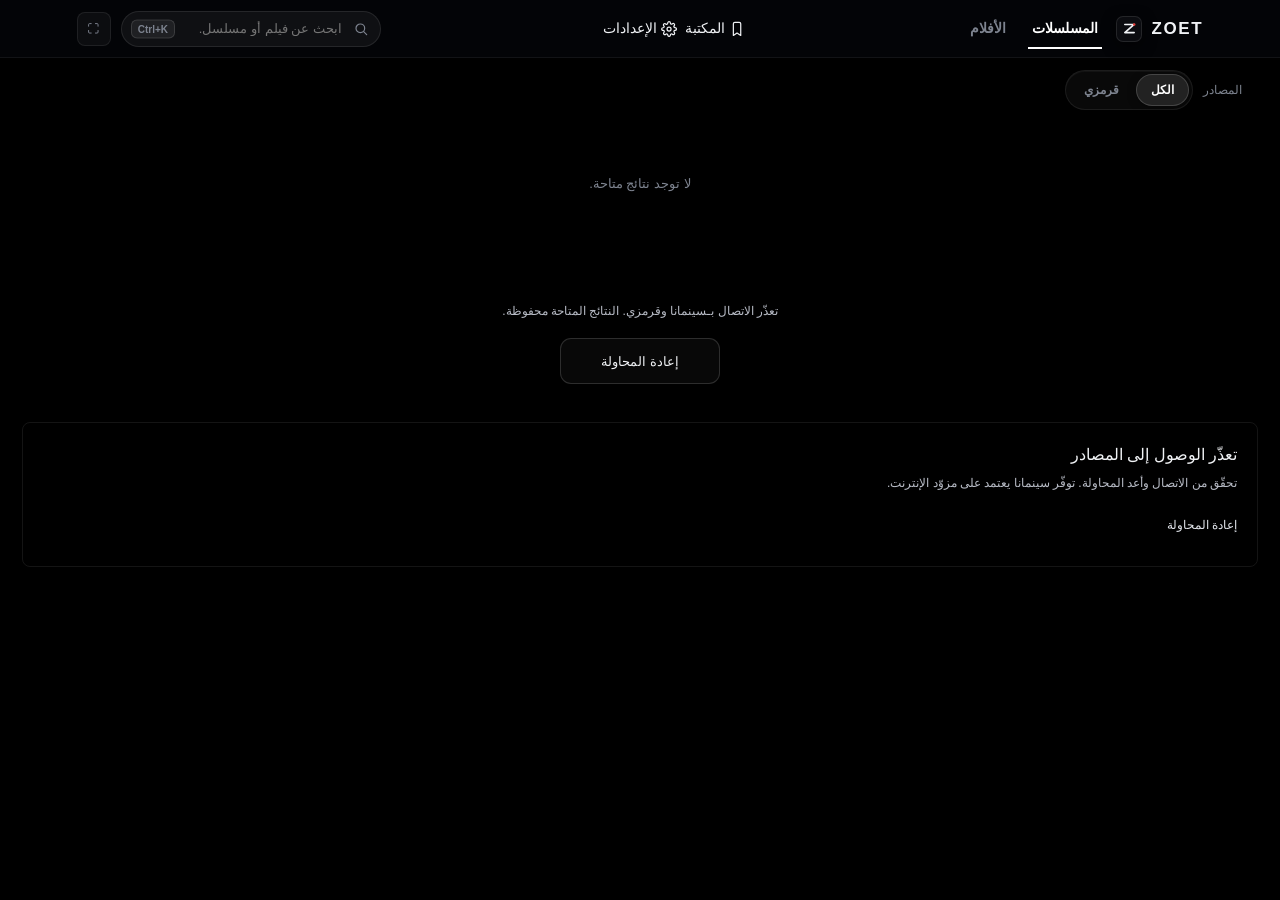
==== android/app/src/main/assets/public/index.html @ b6f6f20e "feat(release): v3.1.0 - external player, skip intro, and direct file backup" ====
<!doctype html>
<html lang="ar" dir="rtl">
<head>
  <meta charset="utf-8">
  <meta name="viewport" content="width=device-width, initial-scale=1, viewport-fit=cover">
  <meta name="theme-color" content="#000000">
  <meta name="color-scheme" content="dark">
  <meta name="referrer" content="no-referrer">
  <title>ZOET</title>
  <link rel="manifest" href="manifest.json">
  <link rel="icon" href="icons/icon-192.png">
  <link rel="apple-touch-icon" href="icons/icon-192.png">
  <link rel="preload" href="fonts/tajawal-5.woff2" as="font" type="font/woff2" crossorigin>
  <link rel="stylesheet" href="fonts/tajawal.css">
  <link rel="stylesheet" href="styles.css?v=3.0.0">
</head>
<body>
<div class="app-frame" id="appFrame">
  <header class="top-nav">
    <div class="top-nav-inner">
      <button class="nav-brand" id="brandBtn" aria-label="ZOET">
        <span class="brand-mark" aria-hidden="true"><svg viewBox="0 0 24 24" fill="none"><path d="M4.5 5.5H19.5L4.5 18.5H19.5" stroke="currentColor" stroke-width="2.6" stroke-linecap="round" stroke-linejoin="round"/><circle cx="19.5" cy="5.5" r="2" fill="#E53935"/></svg></span>
        <span class="brand-text">ZOET</span>
      </button>
      <nav class="catalogue-tabs" id="catalogueTabs" aria-label="الأقسام">
        <button id="tabSeries" class="active" aria-selected="true">المسلسلات</button>
        <button id="tabMovies" aria-selected="false">الأفلام</button>
      </nav>
      <nav class="tv-rail-nav" id="tvNavActions" aria-label="أدوات التلفزيون">
        <button class="tv-nav-btn" id="tvLibraryBtn" aria-pressed="false">
          <svg class="z-ico" viewBox="0 0 24 24" fill="none" stroke="currentColor" stroke-width="1.8" stroke-linecap="round" stroke-linejoin="round" aria-hidden="true"><path d="M6.5 4.25A2.25 2.25 0 0 1 8.75 2h6.5a2.25 2.25 0 0 1 2.25 2.25v17.25l-5.5-3.6-5.5 3.6V4.25Z"/></svg>
          <span>المكتبة</span>
        </button>
        <button class="tv-nav-btn" id="tvSearchBtn" aria-label="بحث">
          <svg class="z-ico" viewBox="0 0 24 24" fill="none" stroke="currentColor" stroke-width="1.85" stroke-linecap="round" stroke-linejoin="round" aria-hidden="true"><circle cx="11" cy="11" r="6.5"/><path d="m16 16 4.5 4.5"/></svg>
          <span>بحث</span>
        </button>
        <button class="tv-nav-btn" id="tvSettingsBtn" aria-pressed="false">
          <svg class="z-ico" viewBox="0 0 24 24" fill="none" stroke="currentColor" stroke-width="1.8" stroke-linecap="round" stroke-linejoin="round" aria-hidden="true"><circle cx="12" cy="12" r="3"/><path d="M19.4 15a1.65 1.65 0 0 0 .33 1.82l.06.06a2 2 0 1 1-2.83 2.83l-.06-.06a1.65 1.65 0 0 0-1.82-.33 1.65 1.65 0 0 0-1 1.51V21a2 2 0 1 1-4 0v-.09a1.65 1.65 0 0 0-1-1.51 1.65 1.65 0 0 0-1.82.33l-.06.06a2 2 0 1 1-2.83-2.83l.06-.06a1.65 1.65 0 0 0 .33-1.82 1.65 1.65 0 0 0-1.51-1H3a2 2 0 1 1 0-4h.09a1.65 1.65 0 0 0 1.51-1 1.65 1.65 0 0 0-.33-1.82l-.06-.06a2 2 0 1 1 2.83-2.83l.06.06a1.65 1.65 0 0 0 1.82.33H9a1.65 1.65 0 0 0 1-1.51V3a2 2 0 1 1 4 0v.09a1.65 1.65 0 0 0 1 1.51 1.65 1.65 0 0 0 1.82-.33l.06-.06a2 2 0 1 1 2.83 2.83l-.06.06a1.65 1.65 0 0 0-.33 1.82V9c.26.6.85 1 1.51 1H21a2 2 0 1 1 0 4h-.09a1.65 1.65 0 0 0-1.51 1Z"/></svg>
          <span>الإعدادات</span>
        </button>
        <button class="tv-nav-btn" id="tvFullscreenBtn" aria-label="ملء الشاشة" title="ملء الشاشة (F11)">
          <svg class="z-ico" viewBox="0 0 24 24" fill="none" stroke="currentColor" stroke-width="1.8" stroke-linecap="round" stroke-linejoin="round" aria-hidden="true"><path d="M8 3H5a2 2 0 0 0-2 2v3m18 0V5a2 2 0 0 0-2-2h-3m0 18h3a2 2 0 0 0 2-2v-3M3 16v3a2 2 0 0 0 2 2h3"/></svg>
          <span>ملء الشاشة</span>
        </button>
      </nav>
      <div class="top-nav-end">
        <div class="desktop-search-container">
          <svg class="search-icon z-ico" viewBox="0 0 24 24" fill="none" stroke="currentColor" stroke-width="1.8" stroke-linecap="round" stroke-linejoin="round" aria-hidden="true"><circle cx="11" cy="11" r="6.5"/><path d="m16 16 4.5 4.5"/></svg>
          <input type="search" id="desktopSearchInput" placeholder="ابحث عن فيلم أو مسلسل..." autocomplete="off" spellcheck="false" aria-label="بحث فوري">
          <kbd class="desktop-search-shortcut" dir="ltr">Ctrl+K</kbd>
        </div>
        <button class="win-btn fullscreen-toggle-btn" id="fullscreenToggleBtn" title="ملء الشاشة (F11)" aria-label="ملء الشاشة">
          <svg class="z-ico" viewBox="0 0 24 24" fill="none" stroke="currentColor" stroke-width="1.8" stroke-linecap="round" stroke-linejoin="round" aria-hidden="true"><path d="M8 3H5a2 2 0 0 0-2 2v3m18 0V5a2 2 0 0 0-2-2h-3m0 18h3a2 2 0 0 0 2-2v-3M3 16v3a2 2 0 0 0 2 2h3"/></svg>
        </button>
        <div class="desktop-window-controls hidden" id="desktopWindowControls" aria-label="التحكم بالنافذة">
          <button class="win-btn" id="winMinimizeBtn" title="تصغير" aria-label="تصغير">
            <svg class="z-ico" viewBox="0 0 24 24" fill="none" stroke="currentColor" stroke-width="1.9" stroke-linecap="round"><path d="M6 12h12"/></svg>
          </button>
          <button class="win-btn" id="winMaximizeBtn" title="تكبير / استعادة" aria-label="تكبير">
            <svg class="z-ico" viewBox="0 0 24 24" fill="none" stroke="currentColor" stroke-width="1.8" stroke-linejoin="round"><rect x="6" y="6" width="12" height="12" rx="1.8"/></svg>
          </button>
          <button class="win-btn win-close" id="winCloseBtn" title="إغلاق" aria-label="إغلاق">
            <svg class="z-ico" viewBox="0 0 24 24" fill="none" stroke="currentColor" stroke-width="1.9" stroke-linecap="round"><path d="M6.5 6.5 17.5 17.5M17.5 6.5 6.5 17.5"/></svg>
          </button>
        </div>
      </div>
    </div>
  </header>

  <main class="content-canvas" id="contentCanvas">
    <section class="source-switcher" id="sourceSwitcher" aria-label="المصادر">
      <span class="source-label">المصادر</span>
      <div class="source-options">
        <button class="source-option active" data-source="all" aria-pressed="true">الكل</button>
        <button class="source-option" data-source="krmzi" aria-pressed="false">قرمزي</button>
        <button class="source-option" data-source="cinemana" aria-pressed="false">سينمانا</button>
      </div>
    </section>

    <p id="bootStatus" class="boot-status" role="status">جاري تشغيل ZOET…</p>

    <section class="feed-section" id="seriesSection">
      <div class="section-headline">
        <h1 id="catalogueTitle">المسلسلات</h1>
        <span id="seriesCountSub" class="headline-muted"></span>
      </div>
      <div id="continueStrip" class="continue-strip hidden"></div>
      <div class="media-grid" id="seriesGrid"></div>
      <div class="catalogue-pagination">
        <p id="cataloguePageStatus" role="status"></p>
        <button class="load-more-btn hidden" id="loadMoreSeriesBtn">عرض المزيد</button>
      </div>
    </section>

    <section class="offline-card hidden" id="offlineState">
      <h3 id="offlineTitle">تعذّر الوصول إلى المصادر</h3>
      <p id="offlineDesc">تحقّق من الاتصال وأعد المحاولة. توفّر سينمانا يعتمد على مزوّد الإنترنت.</p>
      <div class="offline-actions">
        <button class="btn-retry" id="retryBtn">إعادة المحاولة</button>
        <button class="btn-retry secondary hidden" id="switchToSeriesBtn">عرض مسلسلات قرمزي</button>
      </div>
    </section>

    <!-- Pure Library View (Watch History + Favorites only) -->
    <section class="feed-section library-wrap hidden" id="libraryView">
      <div class="library-header-row">
        <h2>مكتبتي</h2>
        <div class="library-header-actions">
          <button class="headline-link" id="clearHistoryBtn">مسح السجل</button>
        </div>
      </div>
      <div class="segmented-control">
        <button class="segment-btn" data-library="hist">سجل المشاهدة</button>
        <button class="segment-btn" data-library="favs">المفضلة</button>
      </div>
      <div class="media-grid" id="libraryGrid"></div>
    </section>

    <!-- Standalone Settings View -->
    <section class="feed-section settings-wrap hidden" id="settingsView" aria-label="الإعدادات">
      <div class="settings-shell">
        <div class="settings-header">
          <h2>الإعدادات</h2>
          <p>تخصيص العرض والمصادر وإدارة البيانات المحلية.</p>
        </div>

        <div class="settings-section-label">العرض والواجهة</div>
        <div class="settings-group">
          <div class="settings-row">
            <div class="settings-row-info">
              <span class="settings-row-ico" aria-hidden="true">
                <svg class="z-ico" viewBox="0 0 24 24" fill="none" stroke="currentColor" stroke-width="1.75" stroke-linecap="round" stroke-linejoin="round"><rect x="3" y="4.5" width="18" height="12.5" rx="2.2"/><path d="M8.5 20h7M12 17v3"/></svg>
              </span>
              <div>
                <h3>وضع العرض</h3>
                <p>اختيار تخطيط الهاتف أو الكمبيوتر أو التلفزيون عند استخدام الريموت.</p>
              </div>
            </div>
            <select id="displayModeSelect" class="settings-select" aria-label="طريقة العرض">
              <option value="auto">تلقائي</option>
              <option value="desktop">كمبيوتر</option>
              <option value="tv">تلفزيون</option>
            </select>
            <div class="source-options tv-display-pills" id="tvDisplayPills" role="group" aria-label="طريقة العرض">
              <button class="source-option" data-pref-display="auto" aria-pressed="false">تلقائي</button>
              <button class="source-option" data-pref-display="desktop" aria-pressed="false">كمبيوتر</button>
              <button class="source-option" data-pref-display="tv" aria-pressed="false">تلفزيون</button>
            </div>
          </div>
        </div>

        <div class="settings-section-label">المصادر وبوابة الاتصال</div>
        <div class="settings-group">
          <div class="settings-row">
            <div class="settings-row-info">
              <span class="settings-row-ico" aria-hidden="true">
                <svg class="z-ico" viewBox="0 0 24 24" fill="none" stroke="currentColor" stroke-width="1.75" stroke-linecap="round" stroke-linejoin="round"><rect x="3.5" y="4" width="17" height="6.5" rx="2"/><rect x="3.5" y="13.5" width="17" height="6.5" rx="2"/><circle cx="7.5" cy="7.25" r="0.9" fill="currentColor" stroke="none"/><circle cx="7.5" cy="16.75" r="0.9" fill="currentColor" stroke="none"/></svg>
              </span>
              <div>
                <h3>المصدر الافتراضي</h3>
                <p>تحديد مزود المحتوى في القائمة والبحث.</p>
              </div>
            </div>
            <div class="source-options settings-source-pills">
              <button class="source-option" data-pref-source="all" aria-pressed="false">الكل</button>
              <button class="source-option" data-pref-source="krmzi" aria-pressed="false">قرمزي</button>
              <button class="source-option" data-pref-source="cinemana" aria-pressed="false">سينمانا</button>
            </div>
          </div>

          <div class="settings-row settings-server-row hidden" id="webServerSettingsRow">
            <div class="settings-server-head">
              <div class="settings-row-info">
                <span class="settings-row-ico" aria-hidden="true">
                  <svg class="z-ico" viewBox="0 0 24 24" fill="none" stroke="currentColor" stroke-width="1.75" stroke-linecap="round" stroke-linejoin="round"><circle cx="12" cy="12" r="9"/><path d="M3.6 9h16.8M3.6 15h16.8M12 3a13.5 13.5 0 0 1 0 18M12 3a13.5 13.5 0 0 0 0 18"/></svg>
                </span>
                <div>
                  <h3>خادم الاتصال للويب</h3>
                  <p>اختياري: اربط Cloudflare Worker أو خادماً محلياً لتشغيل قرمزي في المتصفح.</p>
                </div>
              </div>
            </div>
            <div class="settings-server-controls">
              <input type="url" id="serverUrlInput" class="settings-input" dir="ltr" placeholder="https://zoet-gateway.yourname.workers.dev" aria-label="رابط خادم الاتصال">
              <div class="settings-server-actions">
                <button class="settings-btn primary" id="saveServerBtn">حفظ وتطبيق</button>
                <button class="settings-btn" id="testServerBtn">فحص الاتصال</button>
              </div>
              <p id="serverStatusMsg" class="settings-server-status" role="status"></p>
            </div>
          </div>
        </div>

        <div class="settings-section-label">البيانات والنسخ الاحتياطي</div>
        <div class="settings-group">
          <button class="settings-row settings-row-btn" id="backupDataBtn">
            <div class="settings-row-info">
              <span class="settings-row-ico" aria-hidden="true">
                <svg class="z-ico" viewBox="0 0 24 24" fill="none" stroke="currentColor" stroke-width="1.75" stroke-linecap="round" stroke-linejoin="round"><path d="M16.5 4.5 20 8l-3.5 3.5M4 8h16"/><path d="M7.5 19.5 4 16l3.5-3.5M20 16H4"/></svg>
              </span>
              <div>
                <h3>تصدير واستيراد البيانات</h3>
                <p>نسخ السجل والمفضلة أو استعادتها على جهاز آخر بدون حساب.</p>
              </div>
            </div>
            <svg class="settings-chevron z-ico" viewBox="0 0 24 24" fill="none" stroke="currentColor" stroke-width="1.8" stroke-linecap="round" stroke-linejoin="round" aria-hidden="true"><path d="m15 18-6-6 6-6"/></svg>
          </button>

          <button class="settings-row settings-row-btn" id="settingsClearHistoryBtn">
            <div class="settings-row-info">
              <span class="settings-row-ico" aria-hidden="true">
                <svg class="z-ico" viewBox="0 0 24 24" fill="none" stroke="currentColor" stroke-width="1.75" stroke-linecap="round" stroke-linejoin="round"><path d="M4.5 7h15M9.5 7V4.8c0-.44.36-.8.8-.8h3.4c.44 0 .8.36.8.8V7"/><path d="M6.8 7l.9 11.4A1.8 1.8 0 0 0 9.5 20h5a1.8 1.8 0 0 0 1.8-1.6L17.2 7"/></svg>
              </span>
              <div>
                <h3>مسح سجل المشاهدة</h3>
                <p>إزالة قائمة الحلقات والأفلام المشاهدة من هذا الجهاز.</p>
              </div>
            </div>
            <span class="settings-danger-tag">مسح</span>
          </button>
        </div>

        <div class="settings-section-label">التحكم والتحديثات</div>
        <div class="settings-group">
          <button class="settings-row settings-row-btn" id="controlsHelpBtn">
            <div class="settings-row-info">
              <span class="settings-row-ico" aria-hidden="true">
                <svg class="z-ico" viewBox="0 0 24 24" fill="none" stroke="currentColor" stroke-width="1.75" stroke-linecap="round" stroke-linejoin="round"><rect x="3" y="5.5" width="18" height="13" rx="2.5"/><path d="M7 10h.01M10.5 10h.01M14 10h.01M17 10h.01M7 14h10"/></svg>
              </span>
              <div>
                <h3>اختصارات التحكم</h3>
                <p>لوحة المفاتيح ويد التحكم والإيماءات وريموت التلفزيون.</p>
              </div>
            </div>
            <kbd class="settings-kbd">?</kbd>
          </button>

          <div class="settings-row">
            <div class="settings-row-info">
              <span class="settings-row-ico" aria-hidden="true">
                <svg class="z-ico" viewBox="0 0 24 24" fill="none" stroke="currentColor" stroke-width="1.75" stroke-linecap="round" stroke-linejoin="round"><circle cx="12" cy="12" r="9"/><path d="M12 10.5v5M12 7.5h.01"/></svg>
              </span>
              <div>
                <h3>إصدار ZOET</h3>
                <p id="installedVersionText">v3.0.0</p>
              </div>
            </div>
            <button class="check-update-btn" id="manualCheckUpdateBtn">
              <svg class="z-ico" viewBox="0 0 24 24" fill="none" stroke="currentColor" stroke-width="1.8" stroke-linecap="round" stroke-linejoin="round" aria-hidden="true"><path d="M20 11a8 8 0 0 0-14.6-4.5M4 4v3.5h3.5M4 13a8 8 0 0 0 14.6 4.5M20 20v-3.5h-3.5"/></svg>
              <span id="checkUpdateBtnText">بحث عن تحديث</span>
            </button>
          </div>
        </div>
      </div>
    </section>
  </main>

  <!-- Floating Dark Smoked-Glass Navigation Dock -->
  <div class="glass-dock-wrap" id="floatingDockWrap">
    <nav class="glass-dock" id="floatingDock" aria-label="التنقل الرئيسي">
      <button class="dock-pill active" id="navCatalogBtn" aria-pressed="true" aria-current="page">
        <span class="dock-ico" aria-hidden="true">
          <svg class="ico-outline" viewBox="0 0 24 24" fill="none" stroke="currentColor" stroke-width="1.8" stroke-linecap="round" stroke-linejoin="round"><rect x="3.5" y="3.5" width="7" height="7" rx="2"/><rect x="13.5" y="3.5" width="7" height="7" rx="2"/><rect x="3.5" y="13.5" width="7" height="7" rx="2"/><rect x="13.5" y="13.5" width="7" height="7" rx="2"/></svg>
          <svg class="ico-solid" viewBox="0 0 24 24" fill="currentColor"><rect x="3.5" y="3.5" width="7.2" height="7.2" rx="2.2"/><rect x="13.3" y="3.5" width="7.2" height="7.2" rx="2.2"/><rect x="3.5" y="13.3" width="7.2" height="7.2" rx="2.2"/><rect x="13.3" y="13.3" width="7.2" height="7.2" rx="2.2" fill-opacity="0.45"/></svg>
        </span>
        <span class="dock-label">القائمة</span>
      </button>
      <button class="dock-pill" id="openLibraryBtn" aria-pressed="false">
        <span class="dock-ico" aria-hidden="true">
          <svg class="ico-outline" viewBox="0 0 24 24" fill="none" stroke="currentColor" stroke-width="1.8" stroke-linecap="round" stroke-linejoin="round"><path d="M6.5 4.25A2.25 2.25 0 0 1 8.75 2h6.5a2.25 2.25 0 0 1 2.25 2.25v17.25l-5.5-3.6-5.5 3.6V4.25Z"/></svg>
          <svg class="ico-solid" viewBox="0 0 24 24" fill="currentColor"><path d="M6.5 4.25A2.25 2.25 0 0 1 8.75 2h6.5a2.25 2.25 0 0 1 2.25 2.25v17.25l-5.5-3.6-5.5 3.6V4.25Z"/></svg>
        </span>
        <span class="dock-label">المكتبة</span>
      </button>
      <button class="dock-pill" id="openSettingsBtn" aria-pressed="false">
        <span class="dock-ico" aria-hidden="true">
          <svg class="ico-outline" viewBox="0 0 24 24" fill="none" stroke="currentColor" stroke-width="1.8" stroke-linecap="round" stroke-linejoin="round"><circle cx="12" cy="12" r="3"/><path d="M19.4 15a1.65 1.65 0 0 0 .33 1.82l.06.06a2 2 0 1 1-2.83 2.83l-.06-.06a1.65 1.65 0 0 0-1.82-.33 1.65 1.65 0 0 0-1 1.51V21a2 2 0 1 1-4 0v-.09a1.65 1.65 0 0 0-1-1.51 1.65 1.65 0 0 0-1.82.33l-.06.06a2 2 0 1 1-2.83-2.83l.06-.06a1.65 1.65 0 0 0 .33-1.82 1.65 1.65 0 0 0-1.51-1H3a2 2 0 1 1 0-4h.09a1.65 1.65 0 0 0 1.51-1 1.65 1.65 0 0 0-.33-1.82l-.06-.06a2 2 0 1 1 2.83-2.83l.06.06a1.65 1.65 0 0 0 1.82.33H9a1.65 1.65 0 0 0 1-1.51V3a2 2 0 1 1 4 0v.09a1.65 1.65 0 0 0 1 1.51 1.65 1.65 0 0 0 1.82-.33l.06-.06a2 2 0 1 1 2.83 2.83l-.06.06a1.65 1.65 0 0 0-.33 1.82V9c.26.6.85 1 1.51 1H21a2 2 0 1 1 0 4h-.09a1.65 1.65 0 0 0-1.51 1Z"/></svg>
          <svg class="ico-solid" viewBox="0 0 24 24" fill="currentColor"><path fill-rule="evenodd" clip-rule="evenodd" d="M10 3a2 2 0 1 1 4 0v.09a1.65 1.65 0 0 0 1 1.51 1.65 1.65 0 0 0 1.82-.33l.06-.06a2 2 0 1 1 2.83 2.83l-.06.06a1.65 1.65 0 0 0-.33 1.82V9c.26.6.85 1 1.51 1H21a2 2 0 1 1 0 4h-.09a1.65 1.65 0 0 0-1.51 1 1.65 1.65 0 0 0 .33 1.82l.06.06a2 2 0 1 1-2.83 2.83l-.06-.06a1.65 1.65 0 0 0-1.82-.33 1.65 1.65 0 0 0-1 1.51V21a2 2 0 1 1-4 0v-.09a1.65 1.65 0 0 0-1-1.51 1.65 1.65 0 0 0-1.82.33l-.06.06a2 2 0 1 1-2.83-2.83l.06-.06a1.65 1.65 0 0 0 .33-1.82 1.65 1.65 0 0 0-1.51-1H3a2 2 0 1 1 0-4h.09a1.65 1.65 0 0 0 1.51-1 1.65 1.65 0 0 0-.33-1.82l-.06-.06a2 2 0 1 1 2.83-2.83l.06.06a1.65 1.65 0 0 0 1.82.33H9a1.65 1.65 0 0 0 1-1.51V3Zm2 6a3 3 0 1 0 0 6 3 3 0 0 0 0-6Z"/></svg>
        </span>
        <span class="dock-label">الإعدادات</span>
      </button>
    </nav>
    <button class="dock-search-fab" id="openSearchBtn" aria-label="بحث" title="بحث">
      <svg class="z-ico" viewBox="0 0 24 24" fill="none" stroke="currentColor" stroke-width="1.9" stroke-linecap="round" stroke-linejoin="round" aria-hidden="true"><circle cx="11" cy="11" r="6.5"/><path d="m16 16 4.5 4.5"/></svg>
    </button>
  </div>

  <!-- Search Modal -->
  <section class="search-modal hidden" id="searchOverlay" aria-label="البحث">
    <div class="search-topbar">
      <button class="btn-back" id="closeSearchOverlay" aria-label="رجوع">
        <svg class="z-ico" viewBox="0 0 24 24" fill="none" stroke="currentColor" stroke-width="2" stroke-linecap="round" stroke-linejoin="round" aria-hidden="true"><path d="m9 18 6-6-6-6"/></svg>
      </button>
      <div class="search-bar-wrap">
        <svg class="z-ico" viewBox="0 0 24 24" fill="none" stroke="currentColor" stroke-width="1.8" stroke-linecap="round" stroke-linejoin="round" aria-hidden="true"><circle cx="11" cy="11" r="6.5"/><path d="m16 16 4.5 4.5"/></svg>
        <input type="search" id="overlaySearchInput" placeholder="ابحث عن فيلم أو مسلسل (عربي أو إنجليزي)" autocomplete="off" spellcheck="false" enterkeyhint="search" aria-label="ابحث في المصادر">
        <button class="search-clear-btn hidden" id="clearSearchBtn" type="button" aria-label="مسح البحث">
          <svg class="z-ico" viewBox="0 0 24 24" fill="none" stroke="currentColor" stroke-width="2" stroke-linecap="round" stroke-linejoin="round" aria-hidden="true"><path d="M18 6 6 18"/><path d="m6 6 12 12"/></svg>
        </button>
      </div>
    </div>
    <div class="search-controls-bar" id="searchControlsBar">
      <div class="search-filter-pills" id="searchTypeFilters" role="group" aria-label="تصفية النتائج">
        <button class="search-filter-pill active" type="button" data-search-kind="all" aria-pressed="true">الكل</button>
        <button class="search-filter-pill" type="button" data-search-kind="movie" aria-pressed="false">أفلام</button>
        <button class="search-filter-pill" type="button" data-search-kind="series" aria-pressed="false">مسلسلات</button>
      </div>
      <p class="search-source-status" id="searchSourceStatus" role="status"></p>
    </div>
    <div class="search-scroll-area" id="searchScrollArea">
      <div class="search-zero-state" id="searchInitialState">
        <div class="search-discovery-wrap">
          <div class="search-recent-section hidden" id="searchRecentWrap">
            <div class="search-section-head">
              <h3>عمليات البحث الأخيرة</h3>
              <button class="search-clear-hist-btn" id="clearRecentSearchesBtn" type="button" data-action="clear-search-history">مسح</button>
            </div>
            <div class="search-chip-row" id="searchRecentList"></div>
          </div>
          <div class="search-recent-section" id="searchQuickWrap">
            <div class="search-section-head">
              <h3>اقتراحات سريعة</h3>
            </div>
            <div class="search-chip-row" id="searchQuickList"></div>
          </div>
          <div class="search-empty-hint">
            <p>ابحث بالعربية أو الإنجليزية — تتم مطابقة العنوان وتهجئة الأسماء تلقائياً.</p>
          </div>
        </div>
      </div>
      <div class="search-recovery-card hidden" id="searchRecoveryCard"></div>
      <div class="media-grid hidden" id="searchGrid"></div>
      <div class="catalogue-pagination">
        <button class="load-more-btn hidden" id="loadMoreSearchBtn">المزيد من النتائج</button>
      </div>
    </div>
  </section>

  <!-- Video Player Interface -->
  <div class="player-screen hidden" id="mobilePlayer">
    <div class="video-stage" id="playerCanvas" tabindex="-1">
      <div class="player-backdrop" id="playerBackdrop" aria-hidden="true"></div>
      <video id="nativePlayer" playsinline webkit-playsinline preload="none" referrerpolicy="no-referrer" class="video-elem hidden"></video>
      <iframe id="embedPlayer" class="video-elem hidden" allow="autoplay; fullscreen; encrypted-media; picture-in-picture" allowfullscreen sandbox="allow-scripts allow-same-origin allow-forms allow-presentation" referrerpolicy="no-referrer"></iframe>

      <button class="touch-unlock-pill hidden" id="unlockTouchBtn" aria-label="إلغاء قفل اللمس">
        <svg class="z-ico" viewBox="0 0 24 24" fill="none" stroke="currentColor" stroke-width="1.8" stroke-linecap="round" stroke-linejoin="round" aria-hidden="true"><rect x="4.5" y="10.5" width="15" height="10" rx="2.2"/><path d="M8 10.5V7.5a4 4 0 0 1 8 0v3"/></svg>
        <span>إلغاء القفل</span>
      </button>

      <div class="speed-chip hidden" id="speed2xPill">
        <span>2X</span>
        <svg class="z-ico" viewBox="0 0 24 24" fill="currentColor" aria-hidden="true"><path d="M4.5 6.5v11l7.5-5.5-7.5-5.5Zm8.5 0v11l7.5-5.5L13 6.5Z"/></svg>
      </div>

      <div class="gesture-pill hidden" id="swipeIndicator"><span id="swipeValue"></span></div>

      <div class="touch-surface" id="gesturesLayer"></div>

      <button class="skip-intro-pill hidden" id="skipIntroBtn">
        <span>تخطي الشارة</span>
        <svg class="z-ico" viewBox="0 0 24 24" fill="currentColor" aria-hidden="true"><path d="M5.5 6.5v11l8.5-5.5-8.5-5.5Zm10.5 0v11h2.5v-11H16Z"/></svg>
      </button>

      <div class="auto-next-toast hidden" id="autoNextCard">
        <div class="auto-next-text">
          <span class="label">الحلقة التالية</span>
          <span class="title" id="autoNextTitle">الحلقة القادمة</span>
        </div>
        <button class="auto-next-cta" id="autoNextPlayBtn">
          <span id="autoNextTimer">5</span>
          <svg class="z-ico" viewBox="0 0 24 24" fill="currentColor" aria-hidden="true"><path d="M7.5 5.4c0-.8.87-1.28 1.54-.86l10.2 6.6a1.02 1.02 0 0 1 0 1.72l-10.2 6.6A1.02 1.02 0 0 1 7.5 18.6V5.4Z"/></svg>
        </button>
        <button class="auto-next-dismiss" id="autoNextCancelBtn" aria-label="إلغاء">
          <svg class="z-ico" viewBox="0 0 24 24" fill="none" stroke="currentColor" stroke-width="2" stroke-linecap="round" aria-hidden="true"><path d="M6.5 6.5 17.5 17.5M17.5 6.5 6.5 17.5"/></svg>
        </button>
      </div>

      <div class="player-loader hidden" id="playerSpinner">
        <div class="spinner-ring"></div>
      </div>

      <div class="player-bar-top" id="playerHudTop">
        <button class="hud-circle-btn" id="dismissPlayerBtn" aria-label="إغلاق المشغل">
          <svg class="z-ico" viewBox="0 0 24 24" fill="none" stroke="currentColor" stroke-width="2" stroke-linecap="round" stroke-linejoin="round" aria-hidden="true"><path d="m6 9 6 6 6-6"/></svg>
        </button>
        <div class="hud-center-title">
          <h4 id="hudEpTitle">عنوان الحلقة</h4>
          <span id="hudSeriesTitle">المسلسل</span>
        </div>
        <button class="hud-circle-btn" id="playerFavBtn" aria-label="حفظ في المفضلة">
          <svg class="z-ico" viewBox="0 0 24 24" fill="none" stroke="currentColor" stroke-width="1.8" stroke-linecap="round" stroke-linejoin="round" aria-hidden="true"><path d="M12 20.3s-7.2-4.55-9.2-8.7A5.3 5.3 0 0 1 12 6.6a5.3 5.3 0 0 1 9.2 5c-2 4.15-9.2 8.7-9.2 8.7Z"/></svg>
        </button>
      </div>

      <div class="player-center-ctrl" id="hudCenter">
        <button class="ctrl-circle seek-btn" id="centerRewind" aria-label="تأخير عشر ثوان">
          <svg viewBox="0 0 44 44" class="seek-svg" fill="none">
            <path d="M11 15L5 10L11 5" stroke="currentColor" stroke-width="2.8" stroke-linecap="round" stroke-linejoin="round"/>
            <path d="M7 11C10.5 6.5 16.5 4 23 4C33.5 4 40 12.5 40 22C40 31.9 31.9 40 22 40C12.1 40 4 31.9 4 22" stroke="currentColor" stroke-width="2.8" stroke-linecap="round"/>
            <text x="23" y="27" text-anchor="middle" fill="currentColor" font-size="12" font-weight="800" font-family="-apple-system, BlinkMacSystemFont, sans-serif">10</text>
          </svg>
        </button>
        <button class="ctrl-circle primary" id="centerPlay" aria-label="تشغيل أو إيقاف">
          <svg class="z-ico" viewBox="0 0 24 24" fill="currentColor" aria-hidden="true"><path d="M7.5 5.4c0-.8.87-1.28 1.54-.86l10.2 6.6a1.02 1.02 0 0 1 0 1.72l-10.2 6.6A1.02 1.02 0 0 1 7.5 18.6V5.4Z"/></svg>
        </button>
        <button class="ctrl-circle seek-btn" id="centerForward" aria-label="تقديم عشر ثوان">
          <svg viewBox="0 0 44 44" class="seek-svg" fill="none">
            <path d="M33 15L39 10L33 5" stroke="currentColor" stroke-width="2.8" stroke-linecap="round" stroke-linejoin="round"/>
            <path d="M37 11C33.5 6.5 27.5 4 21 4C10.5 4 4 12.5 4 22C4 31.9 12.1 40 22 40C31.9 40 40 31.9 40 22" stroke="currentColor" stroke-width="2.8" stroke-linecap="round"/>
            <text x="21" y="27" text-anchor="middle" fill="currentColor" font-size="12" font-weight="800" font-family="-apple-system, BlinkMacSystemFont, sans-serif">10</text>
          </svg>
        </button>
      </div>

      <div class="player-bar-bottom" id="playerHudBottom">
        <div class="scrub-line" id="timelineBar" role="slider" tabindex="0" aria-label="موضع المشاهدة" aria-valuemin="0" aria-valuemax="100" aria-valuenow="0">
          <div class="timeline-hover-time hidden" id="timelineHoverTime">00:00</div>
          <div class="scrub-loaded" id="timelineLoaded"></div>
          <div class="scrub-current" id="timelineProgress"></div>
          <div class="scrub-pin" id="timelineThumb"></div>
        </div>

        <div class="bar-sub-row">
          <span class="time-readout" id="hudTime">00:00 / 00:00</span>
          <div class="bar-actions">
            <button class="action-capsule" id="openServersSheetBtn">
              <svg class="z-ico" viewBox="0 0 24 24" fill="none" stroke="currentColor" stroke-width="1.8" stroke-linecap="round" stroke-linejoin="round" aria-hidden="true"><rect x="3.5" y="4" width="17" height="6.5" rx="2"/><rect x="3.5" y="13.5" width="17" height="6.5" rx="2"/><circle cx="7.5" cy="7.25" r="0.9" fill="currentColor" stroke="none"/><circle cx="7.5" cy="16.75" r="0.9" fill="currentColor" stroke="none"/></svg>
              <span id="activeServerLabel">المصدر</span>
            </button>
            <button class="action-capsule" id="openQualitySheetBtn">
              <svg class="z-ico" viewBox="0 0 24 24" fill="none" stroke="currentColor" stroke-width="1.8" stroke-linecap="round" stroke-linejoin="round" aria-hidden="true"><path d="M4 7h9M17 7h3M4 17h3M11 17h9"/><circle cx="15" cy="7" r="2"/><circle cx="9" cy="17" r="2"/></svg>
              <span id="activeQualityLabel">الجودة</span>
            </button>
            <button class="action-capsule episodes-menu-button" id="openEpisodesSheetBtn" aria-label="قائمة الحلقات">
              <svg class="z-ico" viewBox="0 0 24 24" fill="none" stroke="currentColor" stroke-width="1.8" stroke-linecap="round" aria-hidden="true"><path d="M8 6.5h12M8 12h12M8 17.5h12M4 6.5h.01M4 12h.01M4 17.5h.01"/></svg>
              <span>الحلقات</span>
            </button>
            <div class="bar-circle-dock">
              <button class="action-circle-icon hidden" id="toggleSubtitlesBtn" aria-label="الترجمة" title="الترجمة (C)">CC</button>
              <button class="action-circle-icon desktop-inline-tool theater-only-tool" id="toggleTheaterBtn" aria-label="وضع المسرح" title="وضع المسرح (T)">
                <svg class="z-ico" viewBox="0 0 24 24" fill="none" stroke="currentColor" stroke-width="1.8" stroke-linecap="round" stroke-linejoin="round" aria-hidden="true"><rect x="3" y="5" width="18" height="14" rx="2"/><path d="M15.5 5v14"/></svg>
              </button>
              <button class="action-circle-icon desktop-inline-tool" id="toggleAspectRatioBtn" aria-label="أبعاد الفيديو" title="أبعاد الفيديو (A)">
                <svg class="z-ico" viewBox="0 0 24 24" fill="none" stroke="currentColor" stroke-width="1.8" stroke-linecap="round" stroke-linejoin="round" aria-hidden="true"><rect x="3" y="5.5" width="18" height="13" rx="2"/><path d="M8 10h8v4H8z"/></svg>
              </button>
              <button class="action-circle-icon desktop-inline-tool" id="togglePipBtn" aria-label="صورة داخل صورة" title="صورة داخل صورة (P)">
                <svg class="z-ico" viewBox="0 0 24 24" fill="none" stroke="currentColor" stroke-width="1.8" stroke-linecap="round" stroke-linejoin="round" aria-hidden="true"><rect x="3" y="4.5" width="18" height="15" rx="2"/><rect x="11.5" y="11" width="7" height="5.5" rx="1" fill="currentColor" fill-opacity="0.3"/></svg>
              </button>
              <button class="action-circle-icon" id="playerMoreToolsBtn" aria-label="أدوات المشغل المتقدمة" title="أدوات المشغل (السرعة، الترجمة، القفل)">
                <svg class="z-ico" viewBox="0 0 24 24" fill="currentColor" aria-hidden="true"><circle cx="5.5" cy="12" r="1.7"/><circle cx="12" cy="12" r="1.7"/><circle cx="18.5" cy="12" r="1.7"/></svg>
              </button>
              <button class="action-circle-icon" id="toggleFullscreenBtn" aria-label="ملء الشاشة" title="ملء الشاشة (F)">
                <svg class="z-ico" viewBox="0 0 24 24" fill="none" stroke="currentColor" stroke-width="1.8" stroke-linecap="round" stroke-linejoin="round" aria-hidden="true"><path d="M8.5 4H4v4.5M15.5 4H20v4.5M8.5 20H4v-4.5M15.5 20H20v-4.5"/></svg>
              </button>
            </div>
          </div>
        </div>
      </div>
    </div>
    <input type="file" id="subFileInput" accept=".srt,.vtt,text/vtt" class="hidden">
    <input type="file" id="backupFileInput" accept=".json,application/json" class="hidden">

    <div class="player-sub-drawer">
      <div class="drawer-topline">
        <span class="drawer-heading">الحلقات</span>
        <span class="drawer-badge" id="drawerCount"></span>
      </div>
      <div class="episode-toolbar" id="drawerEpisodeTools">
        <div class="season-tabs" id="drawerSeasonTabs"></div>
        <label class="episode-search">
          <svg class="z-ico" viewBox="0 0 24 24" fill="none" stroke="currentColor" stroke-width="1.8" stroke-linecap="round" stroke-linejoin="round" aria-hidden="true"><circle cx="11" cy="11" r="6.5"/><path d="m16 16 4.5 4.5"/></svg>
          <input id="drawerEpisodeSearch" type="search" placeholder="ابحث عن حلقة" aria-label="ابحث عن حلقة">
        </label>
      </div>
      <div class="drawer-ep-row episode-card-list" id="drawerEpisodesCarousel"></div>
    </div>
  </div>

  <!-- Detail / Option Sheet -->
  <div class="sheet-scrim hidden" id="sheetBackdrop">
    <div class="sheet-panel" id="bottomSheet" role="dialog" aria-modal="true" aria-labelledby="sheetTitle">
      <div class="sheet-grabber"></div>
      <div class="sheet-head">
        <h3 id="sheetTitle">الخيارات</h3>
        <button class="sheet-x-btn" id="closeSheetBtn" aria-label="إغلاق القائمة">
          <svg class="z-ico" viewBox="0 0 24 24" fill="none" stroke="currentColor" stroke-width="2" stroke-linecap="round" aria-hidden="true"><path d="M6.5 6.5 17.5 17.5M17.5 6.5 6.5 17.5"/></svg>
        </button>
      </div>
      <div class="sheet-content" id="sheetBody"></div>
    </div>
  </div>

  <p class="app-toast hidden" id="appToast" role="status"></p>
</div>
<script>
  // Automatic Infinite Scroll Handler
  (function() {
    function initInfiniteScroll() {
      const checkAndTrigger = (btn) => {
        if (!btn || btn.disabled || btn.classList.contains('hidden')) return;
        if (btn.id === 'loadMoreSeriesBtn') {
          const sec = document.getElementById('seriesSection');
          if (!sec || sec.classList.contains('hidden')) return;
        }
        const txt = (btn.textContent || '').trim();
        if (!txt || txt.includes('إعادة') || txt.includes('المحاولة') || txt.includes('جاري')) return;
        btn.click();
      };

      const canvas = document.getElementById('contentCanvas');
      const seriesBtn = document.getElementById('loadMoreSeriesBtn');
      const seriesGrid = document.getElementById('seriesGrid');

      const searchArea = document.getElementById('searchScrollArea');
      const searchBtn = document.getElementById('loadMoreSearchBtn');
      const searchGrid = document.getElementById('searchGrid');

      if ('IntersectionObserver' in window) {
        if (canvas && seriesBtn) {
          const obs = new IntersectionObserver((entries) => {
            entries.forEach(e => { if (e.isIntersecting) checkAndTrigger(seriesBtn); });
          }, { root: canvas, rootMargin: '280px 0px', threshold: 0.01 });
          obs.observe(seriesBtn);
        }

        if (searchArea && searchBtn) {
          const obsSearch = new IntersectionObserver((entries) => {
            entries.forEach(e => { if (e.isIntersecting) checkAndTrigger(searchBtn); });
          }, { root: searchArea, rootMargin: '280px 0px', threshold: 0.01 });
          obsSearch.observe(searchBtn);
        }
      }

      if (canvas && seriesBtn) {
        let scrollPending = false;
        let lastScrollTop = 0;
        const dockWrap = document.getElementById('floatingDockWrap');
        canvas.addEventListener('scroll', () => {
          if (scrollPending) return;
          scrollPending = true;
          requestAnimationFrame(() => {
            scrollPending = false;
            const curTop = canvas.scrollTop;
            const remaining = canvas.scrollHeight - curTop - canvas.clientHeight;
            if (dockWrap && window.innerWidth < 620) {
              const view = document.documentElement.getAttribute('data-view');
              const inCatalog = view === 'series' || view === 'movies';
              if (!inCatalog || curTop < 60 || remaining < 160 || curTop - lastScrollTop < -8) {
                dockWrap.classList.remove('dock-scroll-hidden');
              } else if (curTop > 140 && curTop - lastScrollTop > 12) {
                dockWrap.classList.add('dock-scroll-hidden');
              }
            }
            lastScrollTop = curTop;
            if (remaining < 350) {
              checkAndTrigger(seriesBtn);
            }
          });
        }, { passive: true });
      }

      if (searchArea && searchBtn) {
        let searchScrollPending = false;
        searchArea.addEventListener('scroll', () => {
          if (searchScrollPending) return;
          searchScrollPending = true;
          requestAnimationFrame(() => {
            searchScrollPending = false;
            if (searchArea.scrollHeight - searchArea.scrollTop - searchArea.clientHeight < 350) {
              checkAndTrigger(searchBtn);
            }
          });
        }, { passive: true });
      }

      if (seriesGrid && canvas && seriesBtn && 'MutationObserver' in window) {
        const gridObs = new MutationObserver(() => {
          if (canvas.scrollHeight > canvas.clientHeight + 120 &&
              canvas.scrollHeight - canvas.scrollTop - canvas.clientHeight < 200) {
            checkAndTrigger(seriesBtn);
          }
        });
        gridObs.observe(seriesGrid, { childList: true });
      }

      if (searchGrid && searchArea && searchBtn && 'MutationObserver' in window) {
        const searchGridObs = new MutationObserver(() => {
          if (searchArea.scrollHeight > searchArea.clientHeight + 120 &&
              searchArea.scrollHeight - searchArea.scrollTop - searchArea.clientHeight < 200) {
            checkAndTrigger(searchBtn);
          }
        });
        searchGridObs.observe(searchGrid, { childList: true });
      }
    }

    if (document.readyState === 'loading') {
      document.addEventListener('DOMContentLoaded', initInfiniteScroll);
    } else {
      initInfiniteScroll();
    }
  })();
</script>
<script src="vendor/hls/hls.min.js" defer></script>
<script type="module">
import init from './wasm/otium_ui.js?v=3.0.0';
init({ module_or_path: './wasm/otium_ui_bg.wasm?v=3.0.0' }).catch(() => { document.getElementById('bootStatus').textContent = 'تعذّر تشغيل التطبيق. أعد فتحه أو تحديث المتصفح.'; });
</script>
</body>
</html>
---- android/app/src/main/assets/public/styles.css ----
/* ZOET — AMOLED glass surfaces and high-performance device layouts. */
:root {
  --bg-core: #000000;
  --bg-surface: #07080a;
  --bg-elevated: #0f1115;
  --bg-glass: rgba(10, 12, 16, 0.75);
  --bg-glass-dock: rgba(0, 0, 0, 0.88);
  --text-main: #f0f2f5;
  --text-sub: #b8bcc6;
  --text-dim: #7d838f;
  --accent: #e2e5eb;
  --accent-soft: rgba(226, 229, 235, 0.1);
  --accent-glow: rgba(255, 255, 255, 0.12);
  --accent-gradient: #e2e5eb;
  --line-subtle: rgba(255, 255, 255, 0.08);
  --line-hover: rgba(255, 255, 255, 0.2);
  --radius-xs: 8px;
  --radius-sm: 12px;
  --radius-md: 16px;
  --radius-lg: 18px;
  --ease-spring: cubic-bezier(.2,.7,.2,1);
  --ease-bounce: var(--ease-spring);
  --safe-top: env(safe-area-inset-top, 0px);
  --safe-bottom: env(safe-area-inset-bottom, 0px);
  --safe-left: env(safe-area-inset-left, 0px);
  --safe-right: env(safe-area-inset-right, 0px);
}
* { box-sizing: border-box; margin: 0; padding: 0; -webkit-tap-highlight-color: transparent; }
html, body { width: 100%; height: 100%; overflow: hidden; background: var(--bg-core); color: var(--text-main); }
html { text-size-adjust: 100%; -webkit-text-size-adjust: 100%; }
body, button, input { font-family: 'Tajawal', sans-serif; }
body { font-size: 14px; line-height: 1.5; }
button, input { font-size: inherit; }
button { color: inherit; cursor: pointer; }
button, [role='button'] { touch-action: manipulation; }
button { border: 0; background: none; }
input { user-select: text; }
button:disabled { cursor: default; opacity: .45; }
:focus-visible { outline: 2px solid var(--accent); outline-offset: 4px; }
img { display: block; max-width: 100%; }
::-webkit-scrollbar { width: 3px; height: 3px; }
::-webkit-scrollbar-thumb { background: #ffffff20; border-radius: 4px; }
.hidden { display: none !important; }
.hud-hidden { opacity: 0 !important; pointer-events: none !important; }
.img-broken { visibility: hidden; }
.z-ico { width: 1.15em; height: 1.15em; display: inline-block; vertical-align: middle; flex-shrink: 0; }
.z-ico-xs { width: 0.9em; height: 0.9em; display: inline-block; vertical-align: -0.1em; flex-shrink: 0; }
.z-ico-lg { width: 34px; height: 34px; display: block; color: var(--text-dim); opacity: 0.8; }
.app-frame { position: relative; width: 100%; height: 100vh; height: 100dvh; overflow: hidden; background: var(--bg-core); }
.top-nav { position: absolute; inset: 0 0 auto; z-index: 40; height: calc(52px + var(--safe-top)); padding: var(--safe-top) 18px 0; display: flex; align-items: center; justify-content: space-between; background: rgba(0, 0, 0, 0.78); backdrop-filter: blur(24px) saturate(160%); -webkit-backdrop-filter: blur(24px) saturate(160%); border-bottom: 1px solid var(--line-subtle); }
.nav-brand { display: flex; align-items: center; gap: 9px; direction: ltr; min-height: 38px; }
.brand-mark { width: 26px; height: 26px; display: grid; place-items: center; border-radius: 7px; background: #0b0c10; border: 1px solid rgba(255, 255, 255, 0.1); box-shadow: 0 4px 14px rgba(0, 0, 0, 0.6); color: #f0f2f5; flex-shrink: 0; }
.brand-mark svg { width: 15px; height: 15px; display: block; }
.brand-text { display: flex; align-items: baseline; font-family: -apple-system, BlinkMacSystemFont, 'Plus Jakarta Sans', 'Inter', 'Segoe UI', sans-serif; font-size: 17px; font-weight: 900; letter-spacing: 1.6px; color: var(--text-main); text-transform: uppercase; }
.btn-back { min-width: 38px; min-height: 38px; display: grid; place-items: center; color: var(--text-sub); font-size: 16px; border-radius: 8px; transition: background .16s, color .16s; }
.content-canvas { position: absolute; inset: calc(52px + var(--safe-top)) 0 calc(62px + var(--safe-bottom)); overflow-y: auto; overflow-x: hidden; overscroll-behavior: contain; }
.source-switcher { padding: 16px 22px; display: flex; align-items: center; gap: 14px; flex-wrap: wrap; }
.source-label { display: flex; align-items: center; gap: 8px; font-size: 11px; color: var(--text-dim); }
.source-label small:not(:empty) { color: var(--accent); font-size: 10px; }
.source-options { display: flex; gap: 4px; margin-inline-start: auto; }
.source-option { min-height: 38px; padding: 7px 17px; color: var(--text-sub); font-size: 12px; font-weight: 700; border-radius: 5px; border: 1px solid transparent; }
.source-option.active { color: var(--text-main); border-color: #ffffff28; background: var(--bg-surface); }
.source-option span { display: none; }
.feed-section { padding: 0 22px; margin-bottom: 30px; }
.section-headline { display: flex; align-items: center; justify-content: space-between; gap: 15px; margin-bottom: 15px; }
.section-headline h3 { font-size: 19px; font-weight: 700; }
.headline-muted, .headline-link { color: var(--text-dim); font-size: 11px; }
.headline-link { min-height: 36px; padding: 6px 0; }
.media-grid { display: grid; grid-template-columns: repeat(2, minmax(0, 1fr)); gap: 23px 13px; }
.library-header-row { display: flex; align-items: center; justify-content: space-between; padding-top: 12px; margin-bottom: 26px; }
.library-header-row h2 { font-size: 24px; font-weight: 700; }
.segmented-control { display: flex; gap: 12px; }
.segment-btn { min-height: 42px; font-size: 12px; color: var(--text-dim); padding: 8px 2px; border-bottom: 1px solid transparent; }
.segment-btn.active { color: var(--text-main); border-bottom-color: var(--accent); }
.check-update-btn { font-size: 11px; color: var(--text-dim); min-height: 42px; display: flex; gap: 7px; align-items: center; }
.check-update-btn.success { color: var(--accent); }
.search-modal { position: absolute; inset: 0; z-index: 70; display: flex; flex-direction: column; background: var(--bg-core); padding: var(--safe-top) 0 var(--safe-bottom); }
.search-topbar { display: flex; align-items: center; gap: 10px; padding: 16px 18px; border-bottom: 1px solid var(--line-subtle); }
.search-bar-wrap { display: flex; align-items: center; gap: 10px; flex: 1; min-width: 0; background: var(--bg-surface); border-radius: 6px; padding-inline-start: 14px; color: var(--text-dim); }
.search-bar-wrap input { width: 100%; min-width: 0; min-height: 46px; border: 0; outline: 0; background: none; color: var(--text-main); font-size: 14px; }
.search-bar-wrap input::placeholder { color: var(--text-dim); }
.search-scroll-area { flex: 1; min-height: 0; overflow-y: auto; padding: 24px 22px; }
.search-zero-state { padding: 18px 4px 28px; text-align: start; }
.search-zero-state > i { font-size: 24px; color: var(--text-dim); }
.search-zero-state h3 { font-size: 14px; font-weight: 600; color: var(--text-sub); }
.search-zero-state p { font-size: 12px; color: var(--text-dim); margin-top: 6px; }
.spinner-ring { flex: 0 0 auto; width: 22px; height: 22px; border: 2px solid #ffffff25; border-top-color: var(--accent); border-radius: 50%; animation: spin .8s linear infinite; }
@keyframes spin { to { transform: rotate(360deg); } }
.offline-card { margin: 12px 22px 22px; padding: 20px; border: 1px solid var(--line-subtle); border-radius: 8px; }
.offline-card h3 { font-size: 16px; font-weight: 500; }
.offline-card p { color: var(--text-sub); font-size: 12px; margin: 7px 0 12px; }
.btn-retry { min-height: 42px; color: var(--accent); font-size: 12px; display: flex; align-items: center; gap: 8px; }
.empty-note { grid-column: 1/-1; color: var(--text-dim); text-align: center; font-size: 13px; line-height: 1.9; padding: 40px 18px; width: 100%; }
.skeleton-cell { background: #1a1e2c; animation: skeleton 1.4s ease-in-out infinite alternate; }
.skeleton-poster { aspect-ratio: 3/4; border-radius: 5px; }
@keyframes skeleton { to { background: #2b2b27; } }

/* Video behavior and gesture layers are shared with the previous player. */
/* ==================== Minimal Player Screen ==================== */
.player-screen {
  position: absolute;
  inset: 0;
  background: #000;
  z-index: 80;
  display: flex;
  flex-direction: column;
  animation: player-entrance 0.22s cubic-bezier(0.16, 1, 0.3, 1);
}

@keyframes player-entrance {
  from { opacity: 0; transform: translateY(14px); }
  to { opacity: 1; transform: translateY(0); }
}

.video-stage {
  flex: 0 0 auto;
  position: relative;
  width: 100%;
  aspect-ratio: 16 / 9;
  background: #000;
  overflow: hidden;
}

.player-backdrop {
  position: absolute;
  inset: 0;
  background-color: #090b10;
  background-position: center;
  background-size: cover;
  pointer-events: none;
  transition: opacity 0.2s ease;
}

.player-backdrop::after {
  content: '';
  position: absolute;
  inset: 0;
  background: linear-gradient(180deg, rgba(0,0,0,0.45), rgba(0,0,0,0.82));
}

.player-screen.video-playing .player-backdrop {
  opacity: 0;
}


.video-stage.fit-contain .video-elem {
  object-fit: contain !important;
  width: 100% !important;
  height: 100% !important;
  background: #000 !important;
}
.video-stage.fit-cover .video-elem {
  object-fit: cover !important;
  width: 100% !important;
  height: 100% !important;
  background: #000 !important;
}
.video-stage.fit-fill .video-elem {
  object-fit: fill !important;
  width: 100% !important;
  height: 100% !important;
  background: #000 !important;
}

.video-elem {
  position: absolute;
  inset: 0;
  width: 100%;
  height: 100%;
  object-fit: contain;
  border: none !important;
  background: #000 !important;
}

video {
  background: #000 !important;
}

video::-webkit-media-controls,
video::-webkit-media-controls-enclosure,
video::-webkit-media-controls-panel {
  display: none !important;
}

/* 2x Speed Minimal Chip */
.speed-chip {
  position: absolute;
  top: calc(var(--safe-top) + 16px);
  left: 50%;
  transform: translateX(-50%);
  background: rgba(14, 18, 26, 0.90);
  backdrop-filter: blur(16px);
  -webkit-backdrop-filter: blur(16px);
  border: 1px solid rgba(255, 255, 255, 0.14);
  color: #fff;
  padding: 5px 14px;
  border-radius: 999px;
  font-size: 12px;
  font-weight: 700;
  display: flex;
  align-items: center;
  gap: 6px;
  z-index: 25;
  pointer-events: none;
  box-shadow: 0 4px 16px rgba(0, 0, 0, 0.35);
}

.speed-chip i {
  color: var(--accent);
}

/* Minimal Status Toast */
.gesture-pill {
  position: absolute;
  top: calc(var(--safe-top) + 64px);
  left: 50%;
  transform: translateX(-50%);
  background: rgba(14, 18, 26, 0.90);
  backdrop-filter: blur(16px);
  -webkit-backdrop-filter: blur(16px);
  border: 1px solid rgba(255, 255, 255, 0.14);
  padding: 6px 16px;
  border-radius: 999px;
  display: flex;
  align-items: center;
  gap: 8px;
  z-index: 25;
  color: #f4f5f3;
  font-size: 12px;
  font-weight: 600;
  pointer-events: none;
  box-shadow: 0 4px 16px rgba(0, 0, 0, 0.35);
  animation: feedback-in 0.15s cubic-bezier(0.16, 1, 0.3, 1);
}

/* Skip Intro Minimal Pill */
.skip-intro-pill {
  position: absolute;
  bottom: 46px;
  right: 14px;
  background: rgba(12, 14, 20, 0.94);
  border: 1px solid var(--line-subtle);
  color: #fff;
  font-size: 11px;
  font-weight: 800;
  padding: 7px 14px;
  border-radius: 50px;
  display: flex;
  align-items: center;
  gap: 6px;
  cursor: pointer;
  z-index: 18;
  transition: transform 0.2s var(--ease-spring);
}

.skip-intro-pill:active {
  transform: scale(0.92);
}

.skip-intro-pill i {
  color: var(--accent);
}

/* Auto-Next Toast */
.auto-next-toast {
  position: absolute;
  bottom: 48px;
  left: 14px;
  right: 14px;
  background: rgba(12, 14, 20, 0.96);
  border: 1px solid var(--accent-glow);
  border-radius: var(--radius-sm);
  padding: 10px 14px;
  display: flex;
  align-items: center;
  justify-content: space-between;
  gap: 10px;
  z-index: 19;
  animation: toast-in 0.25s var(--ease-spring);
}

@keyframes toast-in {
  from { transform: translateY(16px); opacity: 0; }
  to { transform: translateY(0); opacity: 1; }
}

.auto-next-text {
  flex: 1;
  overflow: hidden;
  display: flex;
  flex-direction: column;
}

.auto-next-text .label {
  font-size: 10px;
  font-weight: 800;
  color: var(--accent);
}

.auto-next-text .title {
  font-size: 12px;
  font-weight: 700;
  color: #fff;
  white-space: nowrap;
  overflow: hidden;
  text-overflow: ellipsis;
}

.auto-next-cta {
  background: var(--accent);
  color: #fff;
  border: none;
  border-radius: 50px;
  padding: 6px 12px;
  font-size: 11px;
  font-weight: 800;
  cursor: pointer;
  display: flex;
  align-items: center;
  gap: 6px;
}

.auto-next-dismiss {
  background: transparent;
  border: none;
  color: var(--text-dim);
  font-size: 13px;
  cursor: pointer;
}

/* Touch Surface for Gestures */
.touch-surface {
  position: absolute;
  inset: 0;
  z-index: 6;
  display: flex;
}

/* Spinner */
.player-loader {
  position: absolute;
  inset: 0;
  z-index: 10;
  background: rgba(0, 0, 0, 0.22);
  display: flex;
  align-items: center;
  justify-content: center;
  flex-direction: column;
  gap: 14px;
  padding: 18px;
  text-align: center;
  pointer-events: auto;
}

.player-load-status {
  width: 100%;
  max-width: 280px;
  color: #e6e8ef;
  font-size: 14px;
  line-height: 1.6;
  text-align: center;
}

.player-screen.player-loading .player-center-ctrl {
  visibility: hidden;
  pointer-events: none;
}

.player-retry-btn {
  flex: 0 0 auto;
  min-height: 44px;
  padding: 10px 20px;
  border: 1px solid var(--accent);
  border-radius: var(--radius-xs);
  background: var(--accent);
  color: #fff;
  font-size: 14px;
  font-weight: 700;
  cursor: pointer;
}

.player-retry-actions {
  display: flex;
  justify-content: center;
  gap: 8px;
  width: 100%;
}

.player-retry-actions .player-retry-btn {
  padding-inline: 12px;
  font-size: 13px;
}

.player-screen.player-error .player-bar-bottom,
.player-screen.player-error .hud-center-title {
  visibility: hidden;
  pointer-events: none;
}

.player-screen.player-error .player-loader {
  padding: 48px 12px 12px;
  gap: 8px;
}

.player-screen.player-error .player-message {
  padding: 0;
  font-size: 13px;
  line-height: 1.6;
}

/* Player Top HUD: Floating Islands (No full-width bar) */
.player-bar-top {
  position: absolute;
  top: 0;
  left: 0;
  right: 0;
  z-index: 15;
  padding: calc(var(--safe-top) + 14px) calc(var(--safe-left) + 20px) 0 calc(var(--safe-right) + 20px);
  background: transparent !important;
  display: flex;
  align-items: center;
  justify-content: space-between;
  gap: 16px;
  pointer-events: none;
  transition: opacity 0.24s cubic-bezier(0.16, 1, 0.3, 1), transform 0.24s cubic-bezier(0.16, 1, 0.3, 1);
  will-change: opacity, transform;
}
.player-bar-top > * {
  pointer-events: auto;
}
.player-bar-top.hud-hidden {
  opacity: 0 !important;
  transform: translateY(-14px);
  pointer-events: none !important;
}

.hud-circle-btn {
  width: 44px;
  height: 44px;
  min-width: 44px;
  min-height: 44px;
  border-radius: 50%;
  background: rgba(10, 12, 16, 0.75);
  backdrop-filter: blur(24px) saturate(160%);
  -webkit-backdrop-filter: blur(24px) saturate(160%);
  border: 1px solid rgba(255, 255, 255, 0.12);
  color: #f0f2f5;
  display: flex;
  align-items: center;
  justify-content: center;
  font-size: 15px;
  cursor: pointer;
  box-shadow: 0 8px 24px rgba(0, 0, 0, 0.6);
  transition: transform 0.16s cubic-bezier(0.16, 1, 0.3, 1), background 0.16s ease, border-color 0.16s ease, color 0.16s ease;
}
.hud-circle-btn:hover {
  background: rgba(255, 255, 255, 0.16);
  border-color: rgba(255, 255, 255, 0.28);
  color: #ffffff;
  transform: scale(1.06);
}
.hud-circle-btn:active {
  transform: scale(0.92);
}

.hud-center-title {
  flex: 0 1 auto;
  max-width: min(65%, 520px);
  text-align: center;
  padding: 8px 24px;
  border-radius: 999px;
  background: rgba(10, 12, 16, 0.75);
  backdrop-filter: blur(24px) saturate(160%);
  -webkit-backdrop-filter: blur(24px) saturate(160%);
  border: 1px solid rgba(255, 255, 255, 0.12);
  box-shadow: 0 8px 24px rgba(0, 0, 0, 0.6);
  display: flex;
  flex-direction: column;
  align-items: center;
  justify-content: center;
  gap: 2px;
}

.hud-center-title h4 {
  font-size: 13.5px;
  font-weight: 700;
  color: #f0f2f5;
  white-space: nowrap;
  overflow: hidden;
  text-overflow: ellipsis;
  max-width: 100%;
  margin: 0;
  line-height: 1.3;
}

.hud-center-title span {
  font-size: 11px;
  color: #94a3b8;
  font-weight: 500;
  white-space: nowrap;
  overflow: hidden;
  text-overflow: ellipsis;
  max-width: 100%;
  margin: 0;
  line-height: 1.3;
}

/* Center Playback Controls */
.player-center-ctrl {
  direction: ltr;
  position: absolute;
  inset: 0;
  z-index: 12;
  display: flex;
  align-items: center;
  justify-content: center;
  gap: 32px;
  pointer-events: none;
  transition: opacity 0.24s cubic-bezier(0.16, 1, 0.3, 1), transform 0.24s cubic-bezier(0.16, 1, 0.3, 1);
  will-change: opacity, transform;
}
.player-center-ctrl.hud-hidden {
  opacity: 0 !important;
  transform: scale(0.92);
  pointer-events: none !important;
}

.ctrl-circle {
  width: 56px;
  height: 56px;
  min-width: 56px;
  min-height: 56px;
  border-radius: 50%;
  background: rgba(10, 12, 16, 0.70);
  backdrop-filter: blur(24px) saturate(160%);
  -webkit-backdrop-filter: blur(24px) saturate(160%);
  border: 1px solid rgba(255, 255, 255, 0.14);
  color: #f0f2f5;
  position: relative;
  display: flex;
  align-items: center;
  justify-content: center;
  cursor: pointer;
  pointer-events: auto;
  box-shadow: 0 8px 24px rgba(0, 0, 0, 0.6);
  transition: transform 0.16s cubic-bezier(0.16, 1, 0.3, 1), background 0.16s ease, border-color 0.16s ease, box-shadow 0.16s ease, color 0.16s ease;
}

.ctrl-circle:hover {
  background: rgba(255, 255, 255, 0.16);
  border-color: rgba(255, 255, 255, 0.30);
  color: #ffffff;
  transform: scale(1.06);
  box-shadow: 0 10px 30px rgba(0, 0, 0, 0.7);
}

.ctrl-circle.primary {
  width: 72px;
  height: 72px;
  min-width: 72px;
  min-height: 72px;
  font-size: 26px;
  background: #ffffff;
  color: #000000;
  box-shadow: 0 8px 36px rgba(0, 0, 0, 0.85), 0 0 28px rgba(255, 255, 255, 0.35);
  border: none;
}

.ctrl-circle:active {
  transform: scale(0.92);
}
.ctrl-circle.primary:hover {
  transform: scale(1.06);
  background: #ffffff;
  box-shadow: 0 12px 42px rgba(0, 0, 0, 0.9), 0 0 36px rgba(255, 255, 255, 0.5);
}
.ctrl-circle.primary:active {
  transform: scale(0.92);
  background: #f1f5f9;
}
.seek-svg {
  width: 36px;
  height: 36px;
  display: block;
}

/* Bottom Player HUD: Floating Islands (No full-width bar) */
.player-bar-bottom {
  position: absolute;
  bottom: 0;
  left: 0;
  right: 0;
  z-index: 15;
  padding: 0 calc(var(--safe-left) + 20px) calc(var(--safe-bottom) + 16px) calc(var(--safe-right) + 20px);
  background: transparent !important;
  display: flex;
  flex-direction: column;
  gap: 12px;
  pointer-events: none;
  transition: opacity 0.2s ease, visibility 0s;
}
.player-bar-bottom > * {
  pointer-events: auto;
}
.player-bar-bottom.hud-hidden {
  visibility: hidden;
  transition-delay: 0s, 0.2s;
}
.player-bar-bottom.hud-hidden > * {
  pointer-events: none;
}

.scrub-line {
  position: relative;
  width: 100%;
  height: 6px;
  background: rgba(255, 255, 255, 0.20);
  backdrop-filter: blur(12px);
  -webkit-backdrop-filter: blur(12px);
  border-radius: 999px;
  cursor: pointer;
  touch-action: none;
  direction: ltr !important;
}
.scrub-line:before {
  content: '';
  position: absolute;
  inset: -12px 0;
}
.scrub-loaded {
  position: absolute;
  height: 100%;
  left: 0;
  right: auto;
  background: rgba(255, 255, 255, 0.30);
  border-radius: 999px;
}

.scrub-current {
  position: absolute;
  height: 100%;
  left: 0;
  right: auto;
  background: linear-gradient(90deg, #ffffff 0%, #e2e8f0 100%);
  border-radius: 999px;
  box-shadow: 0 0 12px rgba(255, 255, 255, 0.5);
}

.scrub-pin {
  position: absolute;
  top: 50%;
  left: 0;
  right: auto;
  transform: translate(-50%, -50%);
  width: 16px;
  height: 16px;
  border-radius: 50%;
  background: #ffffff;
  border: 2.5px solid #000000;
  box-shadow: 0 0 12px rgba(255, 255, 255, 0.9), 0 2px 8px rgba(0, 0, 0, 0.7);
  transition: transform 0.14s ease;
}
.scrub-line:hover .scrub-pin,
.scrub-line:active .scrub-pin {
  transform: translate(-50%, -50%) scale(1.25);
}

.bar-sub-row {
  display: flex;
  align-items: center;
  justify-content: space-between;
  gap: 14px;
}

.time-readout {
  padding: 8px 16px;
  border-radius: 999px;
  background: rgba(10, 12, 16, 0.75);
  backdrop-filter: blur(24px) saturate(160%);
  -webkit-backdrop-filter: blur(24px) saturate(160%);
  border: 1px solid rgba(255, 255, 255, 0.12);
  color: #e2e8f0;
  font-size: 12px;
  font-weight: 600;
  font-variant-numeric: tabular-nums;
  direction: ltr !important;
  unicode-bidi: isolate !important;
  display: inline-flex;
  align-items: center;
  justify-content: center;
  text-align: left;
  letter-spacing: 0.6px;
  box-shadow: 0 8px 24px rgba(0, 0, 0, 0.6);
  flex-shrink: 0;
}

.bar-actions {
  display: flex;
  align-items: center;
  gap: 8px;
  flex-wrap: nowrap;
}

.action-capsule {
  border: 1px solid rgba(255, 255, 255, 0.12);
  color: #e2e8f0;
  font-size: 12px;
  font-weight: 600;
  padding: 8px 16px;
  min-height: 40px;
  border-radius: 999px;
  display: inline-flex;
  align-items: center;
  gap: 8px;
  cursor: pointer;
  box-shadow: 0 8px 24px rgba(0, 0, 0, 0.6);
  transition: background-color 0.15s ease, border-color 0.15s ease, color 0.15s ease;
  white-space: nowrap;
}
.action-capsule i, .action-capsule svg {
  color: #94a3b8;
  font-size: 13px;
  transition: color 0.16s ease;
}
.action-capsule span {
  color: #f0f2f5;
  font-weight: 600;
}
.action-capsule:hover {
  background: rgba(255, 255, 255, 0.15);
  border-color: rgba(255, 255, 255, 0.28);
  color: #ffffff;
  box-shadow: 0 10px 28px rgba(0, 0, 0, 0.7);
}
.action-capsule:hover i, .action-capsule:hover svg {
  color: #ffffff;
}
.bar-circle-dock {
  background: rgba(10, 12, 16, 0.75);
  backdrop-filter: blur(24px) saturate(160%);
  -webkit-backdrop-filter: blur(24px) saturate(160%);
  border: 1px solid rgba(255, 255, 255, 0.12);
  border-radius: 999px;
  padding: 4px 6px;
  min-height: 40px;
  display: inline-flex;
  align-items: center;
  gap: 3px;
  box-shadow: 0 8px 24px rgba(0, 0, 0, 0.6);
}

.action-circle-icon {
  width: 32px;
  height: 32px;
  min-width: 32px;
  min-height: 32px;
  border-radius: 50%;
  background: transparent;
  border: none;
  color: #cbd5e1;
  font-size: 13.5px;
  display: flex;
  align-items: center;
  justify-content: center;
  cursor: pointer;
  padding: 0;
  transition: background-color 0.15s ease, border-color 0.15s ease, color 0.15s ease;
}
.action-circle-icon:hover {
  background: rgba(255, 255, 255, 0.16);
  color: #ffffff;
}

/* Episodes Drawer beneath player */
.player-sub-drawer {
  flex: 1;
  min-height: 0;
  background: var(--bg-core);
  border-top: 1px solid var(--line-subtle);
  padding: 14px 18px;
  display: flex;
  flex-direction: column;
  gap: 10px;
  overflow: hidden;
}

.drawer-topline {
  display: flex;
  align-items: center;
  justify-content: space-between;
}

.drawer-heading {
  font-size: 13px;
  font-weight: 800;
}

.drawer-badge {
  font-size: 11px;
  color: var(--text-dim);
}

.drawer-ep-row {
  display: flex;
  gap: 8px;
  overflow-x: auto;
  padding-bottom: 6px;
  flex: 0 0 auto;
}

/* ==================== Embed Mode (Arab HD, estream, etc.) ==================== */
.player-screen.embed-mode .player-center-ctrl {
  display: none !important;
}

.player-screen.embed-mode .touch-surface {
  display: none !important;
}

.player-screen.embed-mode .scrub-line {
  display: none !important;
}

.player-screen.embed-mode .skip-intro-pill {
  display: none !important;
}

.player-screen.embed-mode .speed-chip {
  display: none !important;
}

.player-screen.embed-mode .gesture-pill {
  display: none !important;
}

.player-screen.embed-mode #embedPlayer {
  pointer-events: auto !important;
  z-index: 5 !important;
  width: 100% !important;
  height: 100% !important;
  border: none !important;
  background: #000 !important;
  display: block !important;
}

.player-screen.embed-mode .player-bar-top {
  pointer-events: none;
  background: transparent !important;
  opacity: 1 !important;
  display: flex !important;
}

.player-screen.embed-mode .player-bar-top > * {
  pointer-events: auto;
}

.player-screen.embed-mode .player-bar-bottom {
  opacity: 1 !important;
  display: flex !important;
  visibility: visible;
  pointer-events: none;
}

.player-screen.embed-mode .player-bar-bottom > * {
  pointer-events: auto;
}

/* Player Sub Drawer */
.player-sub-drawer { background: var(--bg-core); padding: 18px 22px 0; gap: 15px; }
.drawer-heading { font-size: 17px; font-weight: 500; }
.drawer-badge { color: var(--text-dim); font-size: 11px; }
.player-loader { pointer-events: none; gap: 12px; }
.player-retry-btn { background: var(--text-main); border: 0; color: #151511; border-radius: 5px; min-height: 44px; }
.player-retry-btn + .player-retry-btn { color: var(--text-main); background: #33312a; }
.player-screen.player-error .player-loader { pointer-events: auto; }
.player-load-status, .player-message { font-size: 12px; color: #d6d1c7; }
.player-backdrop { position: absolute; inset: 0; background-size: cover; background-position: center; opacity: .45; }
.player-screen.video-playing .player-backdrop { opacity: 0; }
.player-screen.player-loading .player-center-ctrl { visibility: hidden; pointer-events: none; }
.player-retry-actions { display: flex; justify-content: center; gap: 8px; width: 100%; }
.player-retry-actions .player-retry-btn { padding-inline: 12px; font-size: 12px; }
.player-screen.player-error .player-bar-bottom, .player-screen.player-error .hud-center-title { visibility: hidden; pointer-events: none; }
.player-screen.player-error .player-loader { padding: 48px 12px 12px; gap: 8px; }
.player-screen.player-error .player-message { padding: 0; font-size: 12px; line-height: 1.6; }
video::cue { font-family: 'Tajawal', sans-serif; font-size: 90%; background: var(--sub-cue-bg, rgba(0, 0, 0, 0.72)); color: var(--sub-cue-color, #ffd700); text-shadow: 0 2px 4px rgba(0, 0, 0, 0.85); }

/* Sheets have one scrolling body, regardless of content length. */
.sheet-scrim { position: absolute; inset: 0; z-index: 90; background: #000a; display: flex; align-items: flex-end; }
.sheet-panel { width: 100%; max-height: 87%; min-height: 0; display: flex; flex-direction: column; background: #11131d; border-radius: 14px 14px 0 0; padding: 12px 20px calc(18px + var(--safe-bottom)); gap: 12px; overflow: hidden; border: 1px solid #ffffff12; }
.sheet-grabber { flex: 0 0 auto; width: 27px; height: 3px; background: #5c5952; border-radius: 2px; margin: 0 auto; }
.sheet-head { flex: 0 0 auto; display: flex; align-items: center; justify-content: space-between; gap: 12px; }
.sheet-head h3 { min-width: 0; font-size: 15px; line-height: 1.6; font-weight: 500; }
.sheet-x-btn { flex: 0 0 44px; min-height: 44px; display: grid; place-items: center; border-radius: 10px; color: var(--text-sub); font-size: 16px; transition: background .16s, color .16s; }
.sheet-x-btn:hover { background: rgba(255, 255, 255, 0.08); color: var(--text-main); }
.sheet-content { display: flex; flex-direction: column; gap: 8px; min-height: 0; flex: 1 1 auto; overflow-y: auto; overscroll-behavior: contain; }
.sheet-row { flex: 0 0 auto; width: 100%; min-height: 50px; padding: 12px 14px; background: #1a1e2c; border: 1px solid transparent; border-radius: 5px; font-size: 13px; display: flex; align-items: center; justify-content: space-between; gap: 12px; cursor: pointer; text-align: right; }
.sheet-row > span:first-child { min-width: 0; overflow-wrap: anywhere; }
.sheet-row.active { border-color: #ccdde166; color: var(--accent); background: #263039; }
.sheet-pill { flex-shrink: 0; font-size: 10px; color: var(--text-dim); }
.sheet-pill.direct { color: var(--accent); }
.sheet-row i, .sheet-row svg { flex-shrink: 0; }
.sheet-panel:has(.series-detail-hero) { max-height: 96%; padding-inline: 0; gap: 0; }
.sheet-panel:has(.series-detail-hero) .sheet-head { padding: 2px 20px 5px; }
.sheet-content:has(.series-detail-hero) { gap: 0; }
.series-detail-hero { flex: 0 0 auto; position: relative; height: 245px; background: #0d0f14; overflow: hidden; }
.series-detail-art { position: absolute; inset: 0; width: 100%; height: 100%; object-fit: cover; object-position: center 30%; }
.series-detail-shade { position: absolute; inset: 0; background: linear-gradient(0deg, rgba(11, 13, 19, 0.96), rgba(11, 13, 19, 0.45) 45%, transparent); }
.series-detail-info { position: absolute; inset: auto 22px 15px; }
.series-source-tag { font-size: 10px; color: var(--accent); }
.series-detail-info h4 { font-size: 26px; line-height: 1.4; font-weight: 700; max-width: 90%; margin: 6px 0 10px; text-wrap: balance; }
.series-detail-meta { display: flex; gap: 12px; font-size: 11px; color: var(--text-sub); }
.series-detail-meta span + span:before { content: '·'; margin-inline-end: 12px; }
.series-detail-story { flex: 0 0 auto; font-size: 12px; color: var(--text-sub); line-height: 1.9; padding: 8px 22px 23px; }
.series-detail-story:empty { display: none; }
.series-episode-heading { flex: 0 0 auto; display: flex; justify-content: space-between; padding: 0 22px 12px; }
.series-episode-heading h5 { font-size: 19px; font-weight: 500; }
.series-episode-heading > span { display: none; }
.season-tabs { display: flex; gap: 5px; overflow-x: auto; flex: 0 0 auto; padding-bottom: 4px; }
.season-tab { flex: 0 0 auto; min-height: 38px; padding: 7px 13px; border: 1px solid #ffffff1c; border-radius: 4px; color: var(--text-sub); font-size: 11px; }
.season-tab.active { color: var(--text-main); background: #29343e; border-color: #ffffff30; }
.sheet-content > .season-tabs { padding-inline: 22px; margin-bottom: 12px; }
.episode-toolbar { display: flex; flex-direction: column; gap: 10px; }
.episode-search { flex: 0 0 auto; display: flex; align-items: center; gap: 9px; background: #ffffff05; border: 1px solid #ffffff15; border-radius: 5px; color: var(--text-dim); padding: 0 12px; min-height: 42px; }
.episode-search input { width: 100%; flex: 1; min-width: 0; min-height: 42px; padding: 9px 0; font-size: 12px; background: none; border: 0; outline: 0; color: var(--text-main); }
.episode-search:focus-within { border-color: var(--accent); }
.episode-search i { font-size: 12px; }
.sheet-content > .episode-search { margin: 0 22px 15px; }
.episode-card-list { display: flex; flex-direction: column; gap: 0; }
.drawer-ep-row.episode-card-list { flex: 1 1 auto; min-height: 0; overflow-y: auto; overflow-x: hidden; padding-bottom: 15px; }
.sheet-episode-grid.episode-card-list { flex: 0 0 auto; padding-inline: 22px; }
.episode-card { flex: 0 0 auto; display: flex; align-items: center; gap: 12px; min-height: 94px; padding: 14px 0; width: 100%; color: var(--text-main); border-bottom: 1px solid #ffffff0e; text-align: right; }
.episode-card.active { background: var(--accent-soft); border-radius: 5px; padding-inline: 9px; border-bottom-color: transparent; }
.episode-art { width: 94px; flex: 0 0 94px; aspect-ratio: 16/10; border-radius: 4px; background: #202331; position: relative; display: grid; place-items: center; overflow: hidden; }
.episode-art img { position: absolute; inset: 0; width: 100%; height: 100%; object-fit: cover; opacity: .72; }
.episode-play { position: relative; display: grid; place-items: center; width: 27px; height: 27px; border-radius: 50%; background: #0009; color: #fff; font-size: 9px; }
.episode-card.active .episode-play { color: #171511; background: var(--accent); }
.episode-copy { display: flex; flex-direction: column; gap: 4px; flex: 1; min-width: 0; }
.episode-copy small:empty, .episode-copy > span:empty { display: none; }
.episode-copy small { font-size: 10px; color: var(--text-dim); }
.episode-card.active .episode-copy small { color: var(--accent); }
.episode-copy strong { font-weight: 500; font-size: 12px; line-height: 1.6; display: -webkit-box; -webkit-line-clamp: 2; -webkit-box-orient: vertical; overflow: hidden; }
.episode-copy > span { color: var(--text-dim); font-size: 10px; line-height: 1.6; }
.episode-number { flex: 0 0 18px; font-size: 15px; color: #736c60; text-align: center; font-variant-numeric: tabular-nums; }
.player-sub-drawer > .drawer-topline, .player-sub-drawer > .episode-toolbar { flex-shrink: 0; }
.changelog-container { color: var(--text-sub); font-size: 12px; line-height: 1.9; max-height: 200px; overflow-y: auto; overflow-wrap: anywhere; white-space: pre-wrap; }
.changelog-container ul { padding-inline-start: 18px; }
.app-frame:fullscreen, .app-frame:-webkit-full-screen { width: 100%; height: 100%; }
.app-frame:fullscreen .video-stage, .app-frame:-webkit-full-screen .video-stage { width: 100%; height: 100%; max-height: none; aspect-ratio: auto; }
.app-frame:fullscreen .player-sub-drawer, .app-frame:-webkit-full-screen .player-sub-drawer { display: none; }
@media (min-width: 620px) {
  .top-nav { padding-inline: 34px; }
  .source-switcher { padding-inline: 34px; }
  .feed-section { padding-inline: 34px; }
  .media-grid { grid-template-columns: repeat(3, minmax(0,1fr)); gap: 28px 18px; }
  .sheet-scrim { align-items: center; justify-content: center; padding: 20px; }
  .sheet-panel { width: min(640px, 100%); max-height: 90%; border-radius: 12px; }
  .sheet-panel:has(.series-detail-hero) { max-height: 94%; }
  .series-detail-hero { height: 280px; }
  .series-detail-info h4 { font-size: 32px; }
  .series-detail-story { font-size: 14px; }
  .episode-art { width: 112px; flex-basis: 112px; }
  .episode-copy strong { font-size: 14px; }
  .episode-card { min-height: 98px; }
  .player-screen .video-stage { height: 56vh; max-height: 70vh; aspect-ratio: auto; }
}
@media (min-width: 1024px) {
  .top-nav { right: 88px; padding-inline: 48px; }
  .content-canvas { right: 88px; bottom: 0; padding: 0 max(0px, calc((100vw - 1480px)/2)); }
  .source-switcher { padding: 20px 48px; justify-content: flex-start; }
  .source-options { margin-inline-start: 8px; }
  .feed-section { padding-inline: 48px; margin-bottom: 42px; }
  .media-grid { grid-template-columns: repeat(5, minmax(0,1fr)); gap: 30px 18px; }
  .search-modal { right: 88px; }
  .search-topbar { max-width: 900px; width: 100%; margin-inline: auto; }
  .search-scroll-area { padding-inline: 48px; }
  .player-screen { background: #080808; }
  .player-screen .video-stage { width: calc(100% - 350px); height: 100%; max-height: none; }
  .player-sub-drawer { position: absolute; inset: 0 auto 0 0; width: 350px; padding-top: 25px; border-right: 1px solid var(--line-subtle); }
  .app-frame:fullscreen .video-stage { width: 100%; }
}
@media (orientation: landscape) and (max-height: 600px) {
  .player-screen .video-stage { height: 100dvh; max-height: none; min-height: 100dvh; aspect-ratio: auto; }
  .sheet-panel { max-height: 94%; width: min(580px,100%); }
  .series-detail-hero { height: 180px; }
  .series-detail-info h4 { font-size: 25px; }
  .player-bar-top { padding-top: 9px; }
}
@media (max-width: 420px) {
  .player-error .player-loader { padding-top: 45px; }
}
@media (max-width: 350px) {
  .source-switcher, .feed-section { padding-inline: 16px; }
  .episode-art { flex-basis: 78px; width: 78px; }
  .episode-copy strong { font-size: 11px; }
  .episode-card { gap: 9px; }
  .sheet-panel { padding-inline: 15px; }
}
@media (prefers-reduced-motion: reduce) {
  *, *::before, *::after { animation-duration: .001ms !important; transition-duration: .001ms !important; scroll-behavior: auto !important; }
}
@media (hover: hover) and (pointer: fine) {
  .series-tile:hover .series-tile-title { color: var(--accent); }
  .episode-card:hover { background: #ffffff06; }
  .sheet-row:hover { border-color: #ffffff30; }
}
/* Separate television surface. Large type, bounded menus, visible remote focus. */
.episodes-menu-button { display:none }
.app-frame:fullscreen .episodes-menu-button,.app-frame:-webkit-full-screen .episodes-menu-button { display:flex }
/* Legacy TV block superseded by unified Television Leanback 10-foot Overhaul at end of stylesheet. */

/* Tactile, organic 120Hz physical micro-interactions (No AI slop, zero layout thrashing) */
:root {
  --ease-out-expo: cubic-bezier(0.16, 1, 0.3, 1);
  --ease-spring: cubic-bezier(0.2, 0.9, 0.3, 1.2);
}
.btn-back { transition: transform 0.16s var(--ease-out-expo), background 0.16s ease; }
.btn-back:active { transform: scale(0.88); }
.source-options { gap:5px;background:var(--bg-surface);padding:4px;border-radius:13px;box-shadow: inset 0 1px 0 rgba(255,255,255,0.04); }
.source-option { border-radius:10px;transition:background .2s,color .2s,transform .16s var(--ease-out-expo),border-color .2s; }
.source-option:active { transform:scale(.92); }
.source-option.active { background:#29343e;border-color:#52636f;color:var(--text-main);box-shadow: 0 2px 10px rgba(0,0,0,0.3); }

@keyframes card-reveal {
  0% { opacity: 0.92; transform: translateY(4px); }
  100% { opacity: 1; transform: translateY(0); }
}

.catalogue-sources { display:flex;gap:5px;flex-wrap:wrap;margin-top:7px;min-height:17px }
.provider-tag { display:inline-flex;align-items:center;gap:4px;padding:2px 6px;border-radius:5px;background:#ffffff08;color:var(--text-sub);font-size:10px;line-height:1.4 }
.provider-tag:before { content:'';width:4px;height:4px;border-radius:50%;background:#ccbd9e }
.provider-cinemana:before { background:#65cbbc }

/* Liquid sheet transitions */
.sheet-scrim { animation:scrim-reveal .2s var(--ease-out-expo); }
.sheet-panel { border-radius:22px 22px 0 0;animation:sheet-reveal .26s var(--ease-out-expo);box-shadow:0 -8px 40px rgba(0,0,0,0.6); }
@keyframes scrim-reveal { from{background:#0000;backdrop-filter:blur(0px)}to{background:#0008;backdrop-filter:blur(10px)} }
@keyframes sheet-reveal {
  0% { opacity:0; transform:translateY(24px) scale(0.985); }
  100% { opacity:1; transform:translateY(0) scale(1); }
}

.episode-card { border-radius:12px;transition:background .16s,border-color .16s,transform .14s var(--ease-out-expo);border: 1px solid rgba(255,255,255,0.06); }
.episode-card:active { transform:scale(.98); }
.episode-card.active { background:rgba(255,255,255,0.08);border-color:rgba(255,255,255,0.28); }
.episode-art { border-radius:8px }
.ctrl-circle.primary { background:#ffffff;color:#000000;box-shadow:0 4px 28px rgba(0,0,0,0.7), 0 0 20px rgba(255,255,255,0.2) }
.ctrl-circle { transition:transform .14s,background .14s,box-shadow .14s }
.ctrl-circle:active { transform:scale(.92) }
.ctrl-circle:not(.primary) { position:relative }
.seek-btn svg { transition:transform .18s var(--ease-spring) }
.seek-btn:hover svg { transform:scale(1.08) }
.seek-btn:active svg { transform:scale(0.92) }
.scrub-line { direction:ltr;cursor:pointer }
.scrub-current,.scrub-loaded { left:0;right:auto }
.scrub-pin { left:0;right:auto;transform:translate(-50%,-50%) }
.scrub-line:focus-visible { outline-offset:8px }
.gesture-pill { animation:feedback-in .14s ease-out;border-color:#ccdde140 }
@keyframes feedback-in { from{opacity:0;scale:.95}to{opacity:1;scale:1} }
.search-source-status { color:var(--text-sub);font-size:12px;margin-bottom:16px;min-height:20px }
.series-provider-picker { display:flex;align-items:center;gap:8px;padding:8px 22px 18px;flex:0 0 auto;flex-wrap:wrap }
.series-provider-picker>span { font-size:11px;color:var(--text-dim);margin-inline-end:auto }
.series-provider-option { min-height:40px;padding:8px 16px;border:1px solid #ffffff20;border-radius:8px;color:var(--text-sub);font-size:12px }
.series-provider-option.active { color:var(--text-main);background:#29343e;border-color:#647581 }
kbd { border:1px solid #ffffff25;background:var(--bg-elevated);border-radius:5px;padding:3px 8px;font-size:12px;color:var(--text-main);font-family:inherit }
.controls-guide>p { color:var(--text-sub);font-size:12px;line-height:1.9;margin-bottom:14px }
.shortcut-list { display:flex;flex-direction:column }
.shortcut-list>div { display:flex;align-items:center;justify-content:space-between;gap:15px;padding:11px 0;border-bottom:1px solid var(--line-subtle);font-size:12px }
.shortcut-list kbd { flex-shrink:0;min-width:80px;text-align:center }
.shortcut-list span { color:var(--text-sub) }
@media(max-width:619px){.source-switcher { gap:8px }.source-option { padding-inline:12px;font-size:11px }.source-label { font-size:10px }.source-options { margin-inline-start:auto }}
html[data-display='tv'] .sheet-panel { animation:card-reveal .16s ease-out }
html[data-display='tv'] .provider-tag { font-size:14px;padding:3px 8px }
html[data-display='tv'] .search-source-status,html[data-display='tv'] .controls-guide>p,html[data-display='tv'] .shortcut-list>div { font-size:18px }
html[data-display='tv'] .shortcut-list kbd { font-size:18px;min-width:130px }
html[data-display='tv'] .series-provider-option { min-height:50px;font-size:18px }
html[data-display='tv'] .series-provider-picker>span { font-size:17px }
html[data-display='tv'] .sheet-content:has(.series-provider-picker) { grid-template-rows:auto auto auto auto minmax(0,1fr) }
html[data-display='tv'] .series-provider-picker { grid-column:1;grid-row:4;padding:4px }
html[data-display='tv'] .sheet-content:has(.series-provider-picker) .series-detail-story { grid-row:5 }
html[data-display='tv'] .sheet-content:has(.series-provider-picker) .sheet-episode-grid { grid-row:4/span 2 }
@media(prefers-reduced-motion:reduce){*,*::before,*::after{animation:none!important;transition:none!important;scroll-behavior:auto!important}}

/* Unified AMOLED Glass Overhaul — Compact Header, Floating Smoked-Glass Dock, Separated Settings & Library */
.top-nav {
  inset: 0 0 auto;
  height: calc(58px + var(--safe-top));
  padding: var(--safe-top) 18px 0;
  background: rgba(5, 6, 9, 0.78);
  backdrop-filter: blur(22px) saturate(140%);
  -webkit-backdrop-filter: blur(22px) saturate(140%);
  border-bottom: 1px solid rgba(255, 255, 255, 0.06);
  display: flex;
  align-items: center;
}
.top-nav-inner {
  width: 100%;
  max-width: 1480px;
  margin: 0 auto;
  display: flex;
  align-items: center;
  gap: 14px;
}
.top-nav-end {
  margin-inline-start: auto;
  display: flex;
  align-items: center;
  gap: 10px;
}

.catalogue-tabs {
  position: static;
  height: auto;
  display: inline-flex;
  align-items: center;
  padding: 3px;
  gap: 2px;
  border-radius: 999px;
  background: rgba(255, 255, 255, 0.05);
  border: 1px solid rgba(255, 255, 255, 0.08);
}
.catalogue-tabs button {
  position: relative;
  font-size: 13px;
  font-weight: 600;
  color: var(--text-dim);
  padding: 0 14px;
  height: 32px;
  min-width: 68px;
  border-radius: 999px;
  transition: color .18s ease, background .18s ease, transform .15s ease;
}
.catalogue-tabs button:active {
  transform: scale(0.95);
}
.catalogue-tabs button.active {
  color: #ffffff;
  background: rgba(255, 255, 255, 0.12);
  box-shadow: inset 0 1px 0 rgba(255, 255, 255, 0.12);
}

.desktop-search-container {
  display: none;
  position: relative;
  width: 260px;
  transition: width 0.2s var(--ease-out-expo);
}
.desktop-search-container .search-icon {
  position: absolute;
  right: 12px;
  top: 50%;
  transform: translateY(-50%);
  color: var(--text-dim);
  width: 16px;
  height: 16px;
  pointer-events: none;
}
.desktop-search-container input {
  width: 100%;
  height: 36px;
  padding: 0 38px 0 64px;
  border-radius: 999px;
  background: rgba(255, 255, 255, 0.05);
  border: 1px solid rgba(255, 255, 255, 0.09);
  color: var(--text-main);
  font-size: 13px;
  outline: none;
  transition: background .18s, border-color .18s;
}
.desktop-search-container input:hover {
  background: rgba(255, 255, 255, 0.08);
  border-color: rgba(255, 255, 255, 0.16);
}
.desktop-search-container input:focus {
  background: rgba(14, 16, 22, 0.95);
  border-color: rgba(255, 255, 255, 0.35);
}
.desktop-search-shortcut {
  position: absolute;
  left: 10px;
  top: 50%;
  transform: translateY(-50%);
  background: rgba(255, 255, 255, 0.07);
  border: 1px solid rgba(255, 255, 255, 0.12);
  border-radius: 6px;
  padding: 1px 6px;
  font-size: 10px;
  font-weight: 700;
  color: var(--text-dim);
  pointer-events: none;
}

.content-canvas {
  inset: calc(58px + var(--safe-top)) 0 0;
  padding: 0 0 calc(116px + var(--safe-bottom));
  scroll-padding-bottom: calc(120px + var(--safe-bottom));
  scroll-behavior: auto;
  contain: layout style;
  touch-action: pan-y;
  overscroll-behavior-y: contain;
  -webkit-overflow-scrolling: touch;
}
.source-switcher {
  width: 100%;
  max-width: 1480px;
  margin-inline: auto;
  padding: 16px 20px 18px;
  gap: 12px;
}
.source-options {
  margin-inline-start: 0;
  background: rgba(255, 255, 255, 0.035);
  padding: 3px;
  border: 1px solid var(--line-subtle);
  border-radius: 999px;
  display: inline-flex;
  gap: 2px;
}
.source-option {
  min-height: 32px;
  padding: 5px 14px;
  font-size: 12px;
  font-weight: 600;
  border-radius: 999px;
  color: var(--text-dim);
  border: 1px solid transparent;
  transition: color .16s, background .16s, border-color .16s;
}
.source-option.active {
  color: #ffffff;
  border-color: rgba(255, 255, 255, 0.16);
  background: rgba(255, 255, 255, 0.10);
}
.source-label {
  font-size: 12px;
  color: var(--text-dim);
}
html[data-view='movies'] #sourceSwitcher .source-options {
  display: none;
}

.feed-section {
  width: 100%;
  max-width: 1480px;
  margin: 0 auto 24px;
  padding-inline: 20px;
}
.section-headline {
  margin-bottom: 18px;
  align-items: baseline;
}
.section-headline h1 {
  font-size: 21px;
  font-weight: 700;
  letter-spacing: -0.2px;
}
.section-headline .headline-muted {
  display: none;
}

/* Poster Grid & Cards */
.media-grid {
  grid-template-columns: repeat(2, minmax(0, 1fr));
  align-items: start;
  gap: 24px 14px;
  contain: none;
}
.series-tile {
  display: flex;
  flex-direction: column;
  align-items: stretch;
  justify-content: flex-start;
  width: 100%;
  text-align: start;
  color: inherit;
  transition: transform .22s var(--ease-out-expo);
  min-width: 0;
  border-radius: 12px;
  outline: none;
}
.series-tile:active {
  transform: scale(0.96);
}
.poster-frame {
  position: relative;
  display: block;
  aspect-ratio: 2/3;
  overflow: hidden;
  border-radius: 12px;
  background: #0d0f14;
  border: 1px solid rgba(255, 255, 255, 0.08);
  box-shadow: 0 6px 18px rgba(0, 0, 0, 0.36);
  transition: border-color .22s, box-shadow .22s;
}
.series-tile-thumb {
  width: 100%;
  height: 100%;
  aspect-ratio: 2/3;
  border-radius: 0;
  object-fit: cover;
  object-position: center 20%;
  transition: transform .3s var(--ease-out-expo);
}
.edition-badge {
  position: absolute;
  top: 7px;
  right: 7px;
  z-index: 3;
  display: inline-flex;
  align-items: center;
  gap: 4px;
  padding: 3px 8px;
  border-radius: 6px;
  font-size: 10px;
  font-weight: 600;
  line-height: 1.25;
  background: rgba(9, 11, 15, 0.80);
  backdrop-filter: blur(8px);
  -webkit-backdrop-filter: blur(8px);
  border: 1px solid rgba(255, 255, 255, 0.14);
  color: #e2e8f0;
  letter-spacing: 0.1px;
}
.edition-badge.edition-dubbed {
  color: #f6d56e;
  border-color: rgba(246, 213, 110, 0.28);
}
.edition-badge.edition-subbed {
  color: #e2e8f0;
  border-color: rgba(255, 255, 255, 0.16);
}
.edition-badge.edition-multi {
  color: #f1f5f9;
  border-color: rgba(255, 255, 255, 0.24);
}
html[data-display='tv'] .edition-badge {
  top: 10px;
  right: 10px;
  padding: 5px 12px;
  font-size: 14px;
  border-radius: 8px;
}

.series-badges-row {
  display: flex;
  flex-wrap: wrap;
  align-items: center;
  gap: 8px;
  margin-bottom: 6px;
}
.series-rate-tag {
  display: inline-flex;
  align-items: center;
  gap: 4px;
  color: #e2e8f0;
}
.series-edition-pill {
  display: inline-flex;
  align-items: center;
  gap: 5px;
  padding: 3px 9px;
  border-radius: 6px;
  font-size: 11px;
  font-weight: 600;
  background: rgba(15, 18, 24, 0.8);
  border: 1px solid rgba(255, 255, 255, 0.15);
  color: #e2e8f0;
}
.series-edition-pill.dubbed {
  color: #f6d56e;
  border-color: rgba(246, 213, 110, 0.32);
}
.series-edition-tabs {
  display: flex;
  align-items: center;
  gap: 6px;
  margin-top: 10px;
  padding: 4px;
  background: rgba(255, 255, 255, 0.05);
  border: 1px solid rgba(255, 255, 255, 0.1);
  border-radius: 12px;
}
.series-edition-tab {
  flex: 1;
  display: inline-flex;
  align-items: center;
  justify-content: center;
  gap: 7px;
  padding: 8px 12px;
  background: transparent;
  border: 1px solid transparent;
  border-radius: 8px;
  color: #94a3b8;
  font-size: 13px;
  font-weight: 600;
  cursor: pointer;
  transition: background .15s, color .15s, border-color .15s, transform .15s;
}
.series-edition-tab:hover {
  color: #f1f5f9;
  background: rgba(255, 255, 255, 0.08);
}
.series-edition-tab.active {
  color: #ffffff;
  background: rgba(255, 255, 255, 0.15);
  border-color: rgba(255, 255, 255, 0.25);
  box-shadow: inset 0 1px 0 rgba(255, 255, 255, 0.14);
}
.series-edition-tab:focus {
  outline: 2px solid #ffffff;
  outline-offset: 1px;
}
html[data-display='tv'] .series-edition-tabs {
  padding: 6px;
  margin-top: 14px;
  border-radius: 16px;
  gap: 12px;
}
html[data-display='tv'] .series-edition-tab {
  padding: 12px 20px;
  font-size: 18px;
  border-radius: 12px;
}
html[data-display='tv'] .series-edition-tab:focus {
  outline: 3px solid #ffffff;
  background: rgba(255, 255, 255, 0.22);
  color: #ffffff;
  transform: scale(1.02);
}

.sheet-row.highlight-edition {
  border-color: rgba(255, 255, 255, 0.16);
  background: rgba(255, 255, 255, 0.04);
}
.sheet-row.highlight-edition:hover,
.sheet-row.highlight-edition:focus {
  background: rgba(255, 255, 255, 0.10);
  border-color: rgba(255, 255, 255, 0.28);
}
.sheet-row-label {
  display: inline-flex;
  align-items: center;
  gap: 8px;
}
.sheet-pill {
  display: inline-flex;
  align-items: center;
  gap: 5px;
}
.sheet-pill.dubbed {
  background: rgba(246, 213, 110, 0.14);
  color: #f6d56e;
  border: 1px solid rgba(246, 213, 110, 0.32);
}
.sheet-pill.subbed {
  background: rgba(255, 255, 255, 0.08);
  color: #f1f5f9;
  border: 1px solid rgba(255, 255, 255, 0.2);
}

@media(hover:hover) and (pointer:fine) {
  .series-tile:hover {
    transform: translateY(-4px);
  }
  .series-tile:hover .poster-frame {
    border-color: rgba(255, 255, 255, 0.22);
    box-shadow: 0 14px 30px -8px rgba(0, 0, 0, 0.65);
  }
  .series-tile:hover .series-tile-thumb {
    transform: scale(1.03);
  }
  .episode-card:hover {
    background: rgba(255, 255, 255, 0.07);
    border-color: rgba(255, 255, 255, 0.16);
    transform: translateX(-3px);
  }
  .load-more-btn:hover,
  .btn-retry:hover,
  .check-update-btn:hover {
    background: rgba(255, 255, 255, 0.12);
    border-color: rgba(255, 255, 255, 0.28);
  }
}
.series-tile:focus-visible {
  transform: translateY(-4px);
  outline: none;
}
.series-tile:focus-visible .poster-frame {
  border-color: #ffffff;
  box-shadow: 0 0 0 3px rgba(255, 255, 255, 0.35), 0 16px 36px rgba(0, 0, 0, 0.7);
}
.series-tile-body {
  display: block;
  padding: 10px 2px 0;
}
.series-tile-title {
  display: -webkit-box;
  -webkit-line-clamp: 2;
  -webkit-box-orient: vertical;
  overflow: hidden;
  height: 2.85em;
  min-height: 2.85em;
  font-size: 13.5px;
  font-weight: 500;
  line-height: 1.42;
}
.series-tile-sub {
  display: flex;
  align-items: center;
  gap: 5px;
  font-size: 11px;
  line-height: 1.4;
  color: var(--text-dim);
  margin-top: 4px;
  min-height: 0;
}
.series-tile-sub:empty {
  display: none;
}
.tile-rate {
  display: inline-flex;
  align-items: center;
  gap: 3px;
  color: var(--text-sub);
}
.catalogue-sources {
  margin-top: 5px;
  min-height: 0;
}
.provider-tag {
  font-size: 9px;
  padding: 2px 5px;
  background: transparent;
  color: var(--text-dim);
}

.catalogue-pagination {
  display: flex;
  align-items: center;
  justify-content: center;
  flex-direction: column;
  gap: 16px;
  padding: 32px 0 14px;
}
.catalogue-pagination p {
  color: var(--text-sub);
  font-size: 12px;
  text-align: center;
  line-height: 1.8;
}
.load-more-btn {
  display: inline-flex;
  align-items: center;
  justify-content: center;
  gap: 8px;
  min-height: 46px;
  min-width: 160px;
  padding: 11px 26px;
  border: 1px solid #ffffff26;
  background: #ffffff08;
  color: var(--text-main);
  border-radius: 11px;
  font: inherit;
  font-size: 13px;
  text-decoration: none;
  transition: transform .16s var(--ease-out-expo), background .16s, border-color .16s;
}
.load-more-btn:active,
.btn-retry:active,
.check-update-btn:active {
  transform: scale(0.95);
}
.load-more-btn:disabled {
  opacity: .75;
  cursor: wait;
}
.load-more-btn:disabled::before {
  content: "";
  display: inline-block;
  width: 14px;
  height: 14px;
  margin-inline-end: 8px;
  border: 2px solid #ffffff30;
  border-top-color: #ffffff;
  border-radius: 50%;
  animation: spin .7s linear infinite;
}

/* Floating Dark Smoked-Glass Navigation Dock */
.glass-dock-wrap {
  position: absolute;
  inset: auto 0 max(14px, calc(var(--safe-bottom) + 12px));
  z-index: 65;
  display: flex;
  align-items: center;
  justify-content: center;
  gap: 8px;
  padding-inline: 12px;
  pointer-events: none;
  transition: opacity .22s ease, transform .26s cubic-bezier(0.22, 1, 0.36, 1);
}
.app-frame:has(#mobilePlayer:not(.hidden)) .glass-dock-wrap,
.app-frame:has(#searchOverlay:not(.hidden)) .glass-dock-wrap,
.app-frame:has(#sheetBackdrop:not(.hidden)) .glass-dock-wrap {
  opacity: 0;
  pointer-events: none;
  transform: translateY(20px);
}
.glass-dock {
  pointer-events: auto;
  display: flex;
  align-items: center;
  gap: 3px;
  padding: 5px;
  border-radius: 999px;
  background: rgba(11, 13, 19, 0.74);
  backdrop-filter: blur(28px) saturate(145%);
  -webkit-backdrop-filter: blur(28px) saturate(145%);
  border: 1px solid rgba(255, 255, 255, 0.11);
  box-shadow: inset 0 1px 0 rgba(255, 255, 255, 0.08), 0 18px 46px rgba(0, 0, 0, 0.78);
  max-width: calc(100vw - 80px);
}
.dock-pill {
  position: relative;
  display: flex;
  flex-direction: column;
  align-items: center;
  justify-content: center;
  gap: 3px;
  min-width: 68px;
  height: 48px;
  padding: 4px 12px;
  border-radius: 999px;
  color: #8b92a0;
  font-size: 10.5px;
  font-weight: 600;
  transition: color .18s ease, background .18s ease, box-shadow .18s ease, transform .15s ease;
}
.dock-pill:hover {
  color: #e2e8f0;
  background: rgba(255, 255, 255, 0.05);
}
.dock-pill:active {
  transform: scale(0.95);
}
.dock-pill.active {
  color: #ffffff;
  font-weight: 700;
  background: rgba(255, 255, 255, 0.13);
  box-shadow: inset 0 1px 0 rgba(255, 255, 255, 0.14);
}
.dock-ico {
  width: 20px;
  height: 20px;
  display: grid;
  place-items: center;
  flex-shrink: 0;
}
.dock-ico svg {
  width: 19px;
  height: 19px;
  display: block;
}
.dock-pill .ico-solid {
  display: none;
}
.dock-pill.active .ico-outline {
  display: none;
}
.dock-pill.active .ico-solid {
  display: block;
}
.dock-label {
  line-height: 1.1;
  white-space: nowrap;
}
.dock-search-fab {
  pointer-events: auto;
  width: 54px;
  height: 54px;
  border-radius: 50%;
  display: grid;
  place-items: center;
  flex-shrink: 0;
  color: #d1d5db;
  background: rgba(11, 13, 19, 0.74);
  backdrop-filter: blur(28px) saturate(145%);
  -webkit-backdrop-filter: blur(28px) saturate(145%);
  border: 1px solid rgba(255, 255, 255, 0.11);
  box-shadow: inset 0 1px 0 rgba(255, 255, 255, 0.08), 0 18px 46px rgba(0, 0, 0, 0.78);
  transition: color .18s ease, background .18s ease, transform .15s ease;
}
.dock-search-fab:hover {
  color: #ffffff;
  background: rgba(255, 255, 255, 0.12);
}
.dock-search-fab:active {
  transform: scale(0.93);
}
.dock-search-fab svg {
  width: 20px;
  height: 20px;
}
@media (max-width: 360px) {
  .dock-pill {
    min-width: 62px;
    padding: 4px 8px;
  }
  .dock-search-fab {
    width: 48px;
    height: 48px;
  }
}
@media (min-width: 620px) {
  .glass-dock-wrap {
    gap: 10px;
  }
  .glass-dock {
    padding: 5px;
    gap: 4px;
  }
  .dock-pill {
    flex-direction: row;
    gap: 8px;
    height: 44px;
    min-width: auto;
    padding: 0 18px;
    font-size: 13px;
  }
  .dock-ico svg {
    width: 18px;
    height: 18px;
  }
  .dock-search-fab {
    width: 54px;
    height: 54px;
  }
}

/* Pure Library & Empty State */
.library-wrap {
  padding-top: 20px;
}
.library-wrap .segmented-control {
  margin-bottom: 22px;
}
.library-empty-state {
  grid-column: 1 / -1;
  display: flex;
  flex-direction: column;
  align-items: center;
  justify-content: center;
  text-align: center;
  gap: 10px;
  min-height: 220px;
  padding: 36px 20px;
  border-radius: 16px;
  background: rgba(255, 255, 255, 0.025);
  border: 1px solid rgba(255, 255, 255, 0.06);
}
.library-empty-state strong {
  font-size: 15px;
  font-weight: 700;
  color: var(--text-main);
}
.library-empty-state p {
  font-size: 12.5px;
  color: var(--text-dim);
  max-width: 300px;
  line-height: 1.7;
}

/* Standalone Settings View */
.settings-wrap {
  padding-top: 20px;
}
.settings-shell {
  width: 100%;
  max-width: 720px;
  margin: 0 auto;
  display: flex;
  flex-direction: column;
}
.settings-header {
  margin-bottom: 10px;
}
.settings-header h2 {
  font-size: 24px;
  font-weight: 700;
}
.settings-header p {
  font-size: 12.5px;
  color: var(--text-dim);
  margin-top: 4px;
}
.settings-section-label {
  font-size: 12px;
  font-weight: 700;
  color: var(--text-dim);
  margin: 22px 6px 8px;
}
.settings-group {
  background: rgba(255, 255, 255, 0.03);
  border: 1px solid rgba(255, 255, 255, 0.08);
  border-radius: 16px;
  overflow: hidden;
}
.settings-row {
  width: 100%;
  display: flex;
  align-items: center;
  justify-content: space-between;
  gap: 16px;
  padding: 13px 18px;
  text-align: start;
  border-bottom: 1px solid rgba(255, 255, 255, 0.06);
  background: transparent;
  color: var(--text-main);
  transition: background .16s ease;
}
.settings-group > :last-child {
  border-bottom: none;
}
.settings-row-btn:hover {
  background: rgba(255, 255, 255, 0.055);
}
.settings-row-btn:active {
  background: rgba(255, 255, 255, 0.08);
}
.settings-row-info {
  display: flex;
  align-items: center;
  gap: 14px;
  min-width: 0;
}
.settings-row-info h3 {
  font-size: 14px;
  font-weight: 600;
  color: var(--text-main);
  margin-bottom: 2px;
}
.settings-row-info p {
  font-size: 12px;
  color: var(--text-dim);
  line-height: 1.5;
}
.settings-row-ico {
  width: 36px;
  height: 36px;
  border-radius: 10px;
  background: rgba(255, 255, 255, 0.055);
  border: 1px solid rgba(255, 255, 255, 0.08);
  display: grid;
  place-items: center;
  color: #d1d5db;
  flex-shrink: 0;
}
.settings-select {
  min-height: 38px;
  padding: 0 14px;
  border-radius: 10px;
  background: rgba(255, 255, 255, 0.06);
  border: 1px solid rgba(255, 255, 255, 0.12);
  color: var(--text-main);
  font-family: inherit;
  font-size: 13px;
  outline: none;
  flex-shrink: 0;
}
.settings-select option {
  background: #0d0f14;
  color: #f0f2f5;
}
.settings-chevron {
  color: var(--text-dim);
  width: 16px;
  height: 16px;
}
.settings-kbd {
  background: rgba(255, 255, 255, 0.07);
  border: 1px solid rgba(255, 255, 255, 0.14);
  border-radius: 6px;
  padding: 2px 8px;
  font-size: 11px;
  font-weight: 700;
  color: var(--text-sub);
}
.settings-danger-tag {
  font-size: 12px;
  font-weight: 600;
  color: #f87171;
  padding: 4px 10px;
  border-radius: 8px;
  background: rgba(248, 113, 113, 0.10);
  border: 1px solid rgba(248, 113, 113, 0.22);
}
.settings-server-row {
  flex-direction: column;
  align-items: stretch;
  gap: 12px;
}
.settings-server-controls {
  display: flex;
  flex-direction: column;
  gap: 10px;
}
.settings-input {
  width: 100%;
  height: 40px;
  padding: 0 12px;
  border-radius: 10px;
  background: rgba(0, 0, 0, 0.35);
  border: 1px solid rgba(255, 255, 255, 0.12);
  color: var(--text-main);
  font-size: 13px;
  outline: none;
}
.settings-input:focus {
  border-color: rgba(255, 255, 255, 0.35);
}
.settings-server-actions {
  display: flex;
  gap: 8px;
}
.settings-btn {
  min-height: 38px;
  padding: 0 16px;
  border-radius: 10px;
  font-size: 12.5px;
  font-weight: 600;
  color: var(--text-main);
  background: rgba(255, 255, 255, 0.07);
  border: 1px solid rgba(255, 255, 255, 0.12);
}
.settings-btn.primary {
  background: #ffffff;
  color: #090b0f;
  border-color: #ffffff;
}
.settings-server-status {
  font-size: 12px;
  min-height: 1.2em;
  color: var(--text-sub);
}
.settings-server-status.is-ok {
  color: #4ade80;
}
.settings-server-status.is-err {
  color: #f87171;
}
.check-update-btn {
  min-height: 36px;
  padding: 0 14px;
  border-radius: 10px;
  background: rgba(255, 255, 255, 0.07);
  border: 1px solid rgba(255, 255, 255, 0.12);
  color: var(--text-main);
  font-size: 12px;
  font-weight: 600;
  display: inline-flex;
  align-items: center;
  gap: 7px;
  flex-shrink: 0;
}
@media (max-width: 520px) {
  .settings-row:has(.settings-source-pills) {
    flex-direction: column;
    align-items: flex-start;
  }
}

.sheet-panel {
  background: rgba(11, 13, 19, 0.88);
  border: 1px solid #ffffff20;
  border-radius: 22px 22px 0 0;
  box-shadow: 0 20px 80px #0006;
}
.sheet-scrim {
  background: #0008;
  animation: none;
}
.sheet-panel:has(.series-detail-hero) {
  max-height: 94%;
  padding-top: 9px;
}
.series-detail-hero {
  min-height: 220px;
}
.series-detail-poster {
  width: 100%;
  height: 100%;
  object-fit: cover;
  object-position: center 25%;
}
.series-detail-story:empty {
  display: none;
}
.series-detail-story {
  display: -webkit-box;
  -webkit-line-clamp: 3;
  -webkit-box-orient: vertical;
  overflow: hidden;
  padding-block: 8px 0;
  margin-bottom: 14px;
  line-height: 1.8;
}
.series-detail-story.expanded {
  display: block;
}
.story-expand {
  align-self: flex-start;
  min-height: 38px;
  padding: 5px 22px;
  font-size: 12px;
  color: var(--accent);
  margin-top: -8px;
}
.episode-card {
  animation: none;
  border-radius: 10px;
  min-height: 68px;
  padding: 14px 10px;
}
.episode-card.active {
  background: var(--accent-soft);
}
.sheet-content {
  overscroll-behavior: contain;
}
.detail-loading {
  display: flex;
  align-items: center;
  justify-content: center;
  gap: 12px;
  min-height: 160px;
  color: var(--text-sub);
}
.player-bar-top,
.player-bar-bottom {
  background: transparent !important;
}
.player-sub-drawer {
  background: var(--bg-core);
}
.gesture-pill {
  background: rgba(10, 12, 16, 0.85);
  backdrop-filter: blur(24px);
  border: 1px solid rgba(255, 255, 255, 0.15);
  border-radius: 999px;
}
.controls-guide p {
  padding-block: 10px;
  border-bottom: 1px solid var(--line-subtle);
  font-size: 14px;
  color: var(--text-sub);
}
.guide-icon-row {
  display: flex;
  align-items: center;
  gap: 8px;
}
.guide-ico {
  display: inline-flex;
  color: var(--text-main);
}
.search-modal {
  inset: 0;
  background: var(--bg-core);
}
.app-toast {
  position: absolute;
  z-index: 160;
  bottom: calc(86px + var(--safe-bottom));
  left: 50%;
  transform: translateX(-50%);
  width: max-content;
  max-width: 90%;
  padding: 11px 18px;
  background: rgba(16, 20, 28, 0.94);
  backdrop-filter: blur(18px);
  color: var(--text-main);
  border: 1px solid rgba(255, 255, 255, 0.14);
  border-radius: 12px;
  font-size: 13px;
  box-shadow: 0 12px 34px rgba(0, 0, 0, 0.65);
}
.boot-status {
  padding: 25px;
  color: var(--text-sub);
  text-align: center;
}

@supports (backdrop-filter: blur(1px)) {
  .top-nav {
    backdrop-filter: blur(20px) saturate(140%);
  }
  .sheet-panel {
    backdrop-filter: blur(20px) saturate(120%);
  }
}
@supports (content-visibility: auto) {
  .series-tile {
    content-visibility: auto;
    contain-intrinsic-size: auto 270px;
  }
}

@media (min-width: 620px) {
  .media-grid {
    grid-template-columns: repeat(4, minmax(0, 1fr));
    gap: 28px 20px;
  }
  .sheet-panel {
    border-radius: 22px;
  }
  .top-nav {
    padding-inline: 32px;
  }
  .feed-section,
  .source-switcher {
    padding-inline: 32px;
  }
}

@media (min-width: 1024px) {
  .top-nav {
    padding-inline: 44px;
  }
  .desktop-search-container {
    display: block;
  }
  .feed-section,
  .source-switcher {
    padding-inline: 44px;
  }
  .media-grid {
    grid-template-columns: repeat(6, minmax(0, 1fr));
    gap: 28px 22px;
  }
  .search-scroll-area {
    padding-inline: max(48px, calc((100vw - 1344px)/2));
  }
  .search-topbar {
    max-width: 900px;
  }
}

@media (prefers-reduced-transparency: reduce) {
  .top-nav,
  .glass-dock,
  .dock-search-fab,
  .sheet-panel,
  .app-toast {
    backdrop-filter: none;
    -webkit-backdrop-filter: none;
    background: #0c0e13;
  }
}
@media (prefers-reduced-motion: reduce) {
  *, *::before, *::after {
    animation: none !important;
    transition: none !important;
    scroll-behavior: auto !important;
  }
}

/* Library Actions & Backup Dialog */
.library-header-actions {
  display: flex;
  align-items: center;
  gap: 12px;
}
.backup-dialog {
  display: flex;
  flex-direction: column;
  gap: 16px;
  padding: 6px 4px;
}
.backup-desc {
  font-size: 13px;
  color: var(--text-sub);
  line-height: 1.6;
}
.backup-row {
  display: flex;
  gap: 12px;
}
.backup-import-section {
  display: flex;
  flex-direction: column;
  gap: 10px;
  margin-top: 10px;
  padding-top: 14px;
  border-top: 1px solid var(--line-subtle);
}
.backup-import-section label {
  font-size: 12px;
  color: var(--text-dim);
  font-weight: 600;
}
#backupTextarea {
  width: 100%;
  background: var(--bg-surface);
  border: 1px solid var(--line-subtle);
  border-radius: var(--radius-xs);
  color: var(--text-main);
  padding: 10px 12px;
  font-family: monospace;
  font-size: 12px;
  resize: vertical;
}
#backupTextarea:focus {
  outline: none;
  border-color: var(--accent);
}
.load-more-btn.secondary {
  background: rgba(255, 255, 255, 0.08);
  border: 1px solid var(--line-subtle);
  color: var(--text-main);
}
html[data-display='tv'] :focus-visible {
  outline: 3px solid #ffffff !important;
  outline-offset: 4px !important;
  box-shadow: 0 0 24px rgba(255, 255, 255, 0.45), 0 0 8px #ffffff !important;
  transform: scale(1.03) !important;
}

/* Subtitle Sizing & Settings Sheet Titles */
.sheet-sub-title {
  font-size: 11px;
  font-weight: 700;
  color: var(--text-dim);
  padding: 8px 6px 4px;
  letter-spacing: 0.5px;
  text-transform: uppercase;
  border-bottom: 1px solid var(--line-subtle);
  margin-bottom: 4px;
}
.sub-size-small video::cue { font-size: 72% !important; }
.sub-size-medium video::cue { font-size: 92% !important; }
.sub-size-large video::cue { font-size: 122% !important; }

/* Desktop Full-Width Screen Utilization, Header Docking & Cinema Modal */
html[data-display='desktop'] .top-nav-inner,
html[data-display='desktop'] .source-switcher,
html[data-display='desktop'] .feed-section {
  max-width: 100% !important;
  width: 100% !important;
  margin-inline: 0 !important;
  padding-inline: clamp(20px, 3vw, 56px) !important;
}
html[data-display='desktop'] .top-nav {
  padding-inline: clamp(20px, 3vw, 56px) !important;
}
html[data-display='desktop'] #floatingDockWrap,
html[data-display='desktop'] .glass-dock-wrap::before {
  display: none !important;
}
html[data-display='desktop'] .content-canvas {
  padding-bottom: 36px !important;
}
html[data-display='desktop'] .desktop-search-container {
  display: block;
}
html[data-display='desktop'] .top-nav-end {
  display: flex !important;
  align-items: center !important;
  gap: 10px;
}
html[data-display='desktop'] .tv-rail-nav {
  display: inline-flex !important;
  align-items: center !important;
  gap: 8px !important;
  margin-inline-start: auto !important;
}
html[data-display='desktop'] #tvSearchBtn,
html[data-display='desktop'] #tvFullscreenBtn {
  display: none !important;
}
html[data-display='desktop'] .media-grid {
  grid-template-columns: repeat(auto-fill, minmax(172px, 1fr)) !important;
  gap: 24px 16px !important;
  padding: 8px 0 32px !important;
  contain: none !important;
}
@media (min-width: 1600px) {
  html[data-display='desktop'] .media-grid {
    grid-template-columns: repeat(auto-fill, minmax(182px, 1fr)) !important;
    gap: 28px 18px !important;
  }
}
@media (min-width: 2200px) {
  html[data-display='desktop'] .media-grid {
    grid-template-columns: repeat(auto-fill, minmax(196px, 1fr)) !important;
    gap: 32px 22px !important;
  }
}
.fullscreen-toggle-btn {
  width: 36px;
  height: 36px;
  display: grid;
  place-items: center;
  border-radius: 9px;
  background: rgba(255, 255, 255, 0.05);
  border: 1px solid rgba(255, 255, 255, 0.09);
  color: var(--text-dim);
  cursor: pointer;
  transition: all 0.18s ease;
}
.fullscreen-toggle-btn:hover {
  background: rgba(255, 255, 255, 0.12);
  border-color: rgba(255, 255, 255, 0.22);
  color: #fff;
  transform: translateY(-1px);
}
.fullscreen-toggle-btn:active {
  transform: scale(0.94);
}
html[data-display='desktop'] .sheet-scrim {
  align-items: center !important;
  justify-content: center !important;
  padding: 24px !important;
}
html[data-display='desktop'] .sheet-grabber {
  display: none !important;
}
html[data-display='desktop'] .sheet-panel {
  width: min(1200px, 92vw) !important;
  max-height: calc(100vh - 48px) !important;
  border-radius: 20px !important;
  border: 1px solid rgba(255, 255, 255, 0.12) !important;
  box-shadow: 0 32px 80px rgba(0, 0, 0, 0.85) !important;
  background: rgba(15, 17, 24, 0.95) !important;
  backdrop-filter: blur(32px) !important;
}
html[data-display='desktop'] .sheet-content:has(.series-detail-hero) {
  display: grid !important;
  grid-template-columns: 380px 1fr !important;
  grid-template-rows: auto 1fr !important;
  gap: 0 24px !important;
  max-height: calc(85vh - 70px) !important;
}
html[data-display='desktop'] .series-detail-hero {
  grid-column: 1 !important;
  grid-row: 1 !important;
  height: 220px !important;
  border-radius: 14px !important;
  margin-bottom: 14px !important;
}
html[data-display='desktop'] .series-detail-info {
  grid-column: 1 !important;
  grid-row: 2 !important;
  overflow-y: auto !important;
}
html[data-display='desktop'] .sheet-content:has(.series-detail-hero) .sheet-episode-grid {
  grid-column: 2 !important;
  grid-row: 1 / span 2 !important;
  max-height: 100% !important;
  overflow-y: auto !important;
  display: grid !important;
  grid-template-columns: repeat(auto-fill, minmax(220px, 1fr)) !important;
  align-content: flex-start !important;
  gap: 12px !important;
  padding-inline: 8px !important;
}

/* Desktop Video Player Polish */
.timeline-hover-time {
  position: absolute;
  bottom: calc(100% + 10px);
  transform: translateX(-50%);
  background: rgba(14, 16, 22, 0.95);
  border: 1px solid rgba(255, 255, 255, 0.2);
  box-shadow: 0 4px 16px rgba(0, 0, 0, 0.7);
  border-radius: 6px;
  color: #ffffff;
  font-size: 11px;
  font-weight: 700;
  font-family: -apple-system, BlinkMacSystemFont, "Segoe UI", Roboto, sans-serif;
  padding: 3px 8px;
  pointer-events: none;
  white-space: nowrap;
  z-index: 50;
  letter-spacing: 0.5px;
  transition: opacity 0.12s ease;
}
.video-stage.cursor-hidden,
.video-stage.cursor-hidden * {
  cursor: none !important;
}
@media (min-width: 620px) {
  .player-screen.wide-mode .video-stage {
    width: 100% !important;
  }
  .player-screen.wide-mode .player-sub-drawer {
    display: none !important;
  }
}

/* Tauri Window Controls */
.desktop-window-controls {
  display: flex;
  align-items: center;
  gap: 8px;
}
.win-btn {
  width: 34px;
  height: 34px;
  display: grid;
  place-items: center;
  border-radius: 8px;
  background: rgba(255, 255, 255, 0.04);
  border: 1px solid rgba(255, 255, 255, 0.08);
  color: var(--text-dim);
  cursor: pointer;
  font-size: 11px;
  transition: all 0.18s ease;
}
.win-btn:hover {
  background: rgba(255, 255, 255, 0.12);
  border-color: rgba(255, 255, 255, 0.2);
  color: #fff;
  transform: translateY(-1px);
}
.win-btn.win-close:hover {
  background: rgba(229, 57, 53, 0.85);
  border-color: #e53935;
  color: #fff;
  box-shadow: 0 4px 12px rgba(229, 57, 53, 0.4);
}

/* =========================================================================
   Logical UI/UX Refinement Pass (Hierarchy, Cards, Badges, Dock Scrim)
   ========================================================================= */

/* 1. Header Hierarchy: Underline Tabs & Balanced Alignment */
.catalogue-tabs {
  background: transparent;
  border: 0;
  border-radius: 0;
  padding: 0;
  gap: 18px;
}
.catalogue-tabs button {
  min-width: auto;
  height: 40px;
  padding: 0 4px;
  border-radius: 0;
  background: transparent !important;
  box-shadow: none !important;
  font-size: 14px;
  font-weight: 600;
  color: var(--text-dim);
  border-bottom: 2px solid transparent;
  transition: color .18s ease, border-color .18s ease;
}
.catalogue-tabs button.active {
  color: #ffffff;
  border-bottom-color: #ffffff;
}
@media (max-width: 1023px) {
  .top-nav-end:has(#desktopWindowControls.hidden) {
    display: none;
  }
  .catalogue-tabs {
    margin-inline-start: auto;
  }
}

/* 2. Remove redundant header repeat (#catalogueTitle) above the grid */
#seriesSection .section-headline {
  position: absolute;
  width: 1px;
  height: 1px;
  overflow: hidden;
  clip: rect(0 0 0 0);
  white-space: nowrap;
  margin: 0;
}

/* 3. Balanced source filter row on mobile */
.source-switcher {
  padding: 12px 20px 14px;
  gap: 10px;
}
@media (max-width: 619px) {
  html[data-view='series'] .source-switcher .source-label {
    display: none;
  }
  .source-switcher .source-options {
    width: 100%;
    display: flex;
    margin-inline-start: 0;
  }
  .source-switcher .source-option {
    flex: 1;
    display: inline-flex;
    align-items: center;
    justify-content: center;
    text-align: center;
  }
}

/* 4. Compact, gap-free Card Metadata */
.series-tile-title {
  height: auto;
  min-height: 0;
  max-height: 2.85em;
}
.series-tile-meta {
  display: flex;
  flex-wrap: wrap;
  align-items: center;
  gap: 4px 8px;
  margin-top: 5px;
  min-height: 0;
}
.series-tile-sub {
  margin-top: 0;
}
.catalogue-sources {
  display: inline-flex;
  flex-wrap: wrap;
  align-items: center;
  gap: 6px;
  margin-top: 0;
}
.catalogue-sources:empty {
  display: none;
}
html[data-active-source='krmzi'] #seriesGrid .catalogue-sources,
html[data-active-source='cinemana'] #seriesGrid .catalogue-sources {
  display: none;
}

/* 5. Continue Watching slim pill & Series quick-resume button */
.continue-strip {
  margin-bottom: 16px;
}
.continue-pill {
  position: relative;
  width: 100%;
  display: flex;
  align-items: center;
  gap: 11px;
  padding: 10px 14px 12px;
  border-radius: 12px;
  background: rgba(255, 255, 255, 0.045);
  border: 1px solid rgba(255, 255, 255, 0.1);
  color: var(--text-main);
  text-align: start;
  overflow: hidden;
  transition: background .18s, border-color .18s, transform .15s;
}
.continue-pill:hover {
  background: rgba(255, 255, 255, 0.08);
  border-color: rgba(255, 255, 255, 0.18);
}
.continue-pill:active {
  transform: scale(0.985);
}
.continue-play {
  width: 30px;
  height: 30px;
  border-radius: 50%;
  display: grid;
  place-items: center;
  background: #ffffff;
  color: #090b0f;
  flex-shrink: 0;
}
.continue-play svg {
  width: 12px;
  height: 12px;
}
.continue-copy {
  min-width: 0;
  flex: 1;
  display: flex;
  flex-direction: column;
  gap: 1px;
}
.continue-copy strong {
  font-size: 11px;
  font-weight: 700;
  color: var(--text-dim);
}
.continue-copy small {
  font-size: 13px;
  font-weight: 600;
  color: var(--text-main);
  white-space: nowrap;
  overflow: hidden;
  text-overflow: ellipsis;
}
.continue-time,
.series-resume-time {
  font-size: 11px;
  font-weight: 700;
  color: var(--text-sub);
  background: rgba(255, 255, 255, 0.08);
  padding: 3px 8px;
  border-radius: 999px;
  flex-shrink: 0;
  font-variant-numeric: tabular-nums;
}
.continue-progress {
  position: absolute;
  inset: auto 0 0;
  height: 2px;
  background: rgba(255, 255, 255, 0.08);
}
.continue-progress > span {
  display: block;
  height: 100%;
  background: #ffffff;
}
.series-resume-btn {
  width: calc(100% - 44px);
  display: flex;
  align-items: center;
  justify-content: flex-start;
  gap: 10px;
  min-height: 46px;
  padding: 10px 14px;
  margin: 0 22px 16px;
  border-radius: 12px;
  background: #ffffff;
  color: #090b0f;
  font-size: 13.5px;
  font-weight: 700;
  transition: opacity .16s, transform .15s;
}
.series-resume-btn:active {
  transform: scale(0.98);
}
.series-resume-btn .series-resume-time {
  margin-inline-start: auto;
  background: rgba(9, 11, 15, 0.12);
  color: #090b0f;
}
html[data-display='desktop'] .sheet-content:has(.series-detail-hero) > :not(.sheet-episode-grid) {
  grid-column: 1;
}
html[data-display='desktop'] .series-resume-btn,
html[data-display='tv'] .series-resume-btn {
  width: 100%;
  margin: 0 0 12px;
}
html[data-display='tv'] .series-resume-btn {
  grid-column: 1;
  grid-row: 5;
  font-size: 18px;
  min-height: 54px;
}

/* 6. Dock Scrim Protection, Pill Breathing Room, Scroll Auto-Hide & Desktop Search Dedupe */
.glass-dock-wrap::before {
  content: "";
  position: fixed;
  inset: auto 0 0;
  height: calc(96px + var(--safe-bottom));
  background: linear-gradient(to top, rgba(0, 0, 0, 0.90) 0%, rgba(0, 0, 0, 0.45) 55%, transparent 100%);
  pointer-events: none;
  z-index: -1;
}
.glass-dock-wrap.dock-scroll-hidden {
  opacity: 0;
  transform: translateY(24px);
}
.glass-dock-wrap.dock-scroll-hidden .glass-dock,
.glass-dock-wrap.dock-scroll-hidden .dock-search-fab {
  pointer-events: none;
}
@media (max-width: 619px) {
  .dock-pill {
    height: 52px;
    gap: 4px;
    padding: 5px 14px;
  }
  .dock-ico {
    width: 18px;
    height: 18px;
  }
  .dock-ico svg {
    width: 18px;
    height: 18px;
  }
}
@media (min-width: 1024px) {
  html[data-display='desktop'] .dock-search-fab {
    display: none;
  }
}

/* Default non-TV state for TV rail and display pills */
.tv-rail-nav,
.tv-display-pills {
  display: none;
}

/* =========================================================================
   ZOET Television Leanback 10-Foot Overhaul (Single Top Rail, DPI-Aware,
   Zero-Reflow Performance, High-Contrast AMOLED — Zero AI Slop)
   ========================================================================= */
html[data-display='tv'] {
  --safe-top: 0px;
  --safe-bottom: 0px;
  --safe-left: 0px;
  --safe-right: 0px;
  --tv-pad-x: clamp(24px, 3vw, 48px);
}
html[data-display='tv'] body {
  background: #000000;
  font-size: clamp(14px, 1.15vw, 18px);
}
/* Kill GPU-heavy blur & slow multi-shadows globally on TV */
html[data-display='tv'] * {
  backdrop-filter: none !important;
  -webkit-backdrop-filter: none !important;
}
html[data-display='tv'] .series-tile,
html[data-display='tv'] .sheet-row,
html[data-display='tv'] .episode-card,
html[data-display='tv'] .source-option,
html[data-display='tv'] .tv-nav-btn,
html[data-display='tv'] button {
  transition: transform 0.06s linear, border-color 0.06s linear, background-color 0.06s linear !important;
}

/* 1. Hide mobile Floating Dock & Scrim completely; use single unified TV top rail */
html[data-display='tv'] #floatingDockWrap,
html[data-display='tv'] .glass-dock-wrap::before,
html[data-display='tv'] .desktop-search-container,
html[data-display='tv'] .desktop-window-controls,
html[data-display='tv'] #displayModeSelect {
  display: none !important;
}
html[data-display='tv'] .episodes-menu-button {
  display: flex !important;
}

/* 2. Single Compact TV Top Rail: ZOET | المسلسلات | الأفلام | المكتبة | بحث | الإعدادات */
html[data-display='tv'] .top-nav {
  inset: 0 0 auto;
  height: clamp(56px, 7.2vh, 74px);
  padding: 0 var(--tv-pad-x);
  background: #06070a;
  border-bottom: 1px solid rgba(255, 255, 255, 0.09);
  z-index: 40;
}
html[data-display='tv'] .top-nav-inner {
  max-width: none;
  justify-content: flex-start;
  gap: clamp(14px, 2vw, 28px);
}
html[data-display='tv'] .nav-brand {
  gap: 10px;
}
html[data-display='tv'] .brand-mark {
  width: clamp(28px, 2.4vw, 36px);
  height: clamp(28px, 2.4vw, 36px);
  border-radius: 9px;
}
html[data-display='tv'] .brand-mark svg {
  width: 18px;
  height: 18px;
}
html[data-display='tv'] .brand-text {
  font-size: clamp(18px, 1.5vw, 24px);
  letter-spacing: 1.8px;
}
html[data-display='tv'] .top-nav-end {
  display: none !important;
}
html[data-display='tv'] .catalogue-tabs {
  display: inline-flex !important;
  margin-inline-start: 0 !important;
  background: transparent;
  border: 0;
  padding: 0;
  gap: clamp(8px, 1vw, 14px);
}
html[data-display='tv'] .catalogue-tabs button {
  height: clamp(38px, 5vh, 48px);
  min-width: auto;
  padding: 0 clamp(14px, 1.4vw, 20px);
  border-radius: 999px;
  border: 1.5px solid transparent;
  border-bottom: 1.5px solid transparent;
  background: rgba(255, 255, 255, 0.04) !important;
  color: #a1a8b5;
  font-size: clamp(14px, 1.15vw, 18px);
  font-weight: 700;
}
html[data-display='tv'] .catalogue-tabs button.active {
  background: rgba(255, 255, 255, 0.16) !important;
  border-color: rgba(255, 255, 255, 0.24) !important;
  color: #ffffff;
}
html[data-display='tv'] .tv-rail-nav {
  display: inline-flex;
  align-items: center;
  gap: clamp(8px, 1vw, 14px);
  margin-inline-start: auto;
}
html[data-display='tv'] .tv-nav-btn {
  display: inline-flex;
  align-items: center;
  gap: 8px;
  height: clamp(38px, 5vh, 48px);
  padding: 0 clamp(14px, 1.4vw, 20px);
  border-radius: 999px;
  background: rgba(255, 255, 255, 0.04);
  border: 1.5px solid rgba(255, 255, 255, 0.08);
  color: #cbd5e1;
  font-size: clamp(14px, 1.15vw, 18px);
  font-weight: 700;
  white-space: nowrap;
}
html[data-display='tv'] .tv-nav-btn.active {
  background: #ffffff;
  border-color: #ffffff;
  color: #090b0f;
}

/* 3. TV Content Canvas & DPI-Calibrated Grid (Fits 2 full poster rows cleanly on 540p, 720p, and 1080p) */
html[data-display='tv'] .content-canvas {
  inset: clamp(56px, 7.2vh, 74px) 0 0 !important;
  padding: 0 var(--tv-pad-x) 48px !important;
  scroll-padding-top: 24px;
  scroll-behavior: auto !important;
  overflow-y: auto;
}
html[data-display='tv'] .source-switcher {
  max-width: none;
  width: 100%;
  padding: clamp(10px, 1.5vh, 18px) 0 !important;
  gap: 14px;
  justify-content: flex-start;
}
html[data-display='tv'] .source-switcher .source-label {
  display: flex !important;
  font-size: clamp(13px, 1.05vw, 16px);
  font-weight: 600;
  color: #94a3b8;
}
html[data-display='tv'] .source-switcher .source-options {
  width: auto !important;
  display: inline-flex !important;
  gap: 6px;
  padding: 4px;
  background: rgba(255, 255, 255, 0.04);
  border: 1px solid rgba(255, 255, 255, 0.1);
  border-radius: 999px;
}
html[data-display='tv'] .source-switcher .source-option {
  flex: none !important;
  min-height: clamp(34px, 4.4vh, 44px);
  padding: 4px clamp(14px, 1.3vw, 22px);
  font-size: clamp(13px, 1.05vw, 17px);
  font-weight: 700;
  border-radius: 999px;
  color: #94a3b8;
  border: 1.5px solid transparent;
}
html[data-display='tv'] .source-switcher .source-option.active {
  background: rgba(255, 255, 255, 0.16);
  border-color: rgba(255, 255, 255, 0.24);
  color: #ffffff;
}

html[data-display='tv'] .feed-section {
  max-width: none;
  padding: 0 !important;
  margin-bottom: 32px;
}
html[data-display='tv'] .continue-strip {
  margin-bottom: clamp(12px, 1.8vh, 20px);
}
html[data-display='tv'] .continue-pill {
  padding: clamp(10px, 1.2vh, 14px) clamp(14px, 1.5vw, 20px);
  background: rgba(255, 255, 255, 0.05);
  border-width: 1.5px;
}
html[data-display='tv'] .continue-copy strong {
  font-size: clamp(11px, 0.9vw, 14px);
}
html[data-display='tv'] .continue-copy small {
  font-size: clamp(14px, 1.15vw, 18px);
}
html[data-display='tv'] .continue-time {
  font-size: clamp(12px, 1vw, 15px);
}

/* Responsive Fluid TV Card Grid (Zero shrinking, adapts to full width on 1080p, 1440p, 4K) */
html[data-display='tv'] .top-nav-inner,
html[data-display='tv'] .source-switcher,
html[data-display='tv'] .feed-section {
  max-width: 100% !important;
  width: 100% !important;
  margin-inline: 0 !important;
  padding-inline: clamp(20px, 3vw, 56px) !important;
}
html[data-display='tv'] .top-nav {
  padding-inline: clamp(20px, 3vw, 56px) !important;
}
html[data-display='tv'] .media-grid {
  grid-template-columns: repeat(auto-fill, minmax(172px, 1fr)) !important;
  gap: 22px 16px !important;
  padding: 8px 0 32px !important;
  contain: none !important;
}
@media (min-width: 1600px) {
  html[data-display='tv'] .media-grid {
    grid-template-columns: repeat(auto-fill, minmax(182px, 1fr)) !important;
    gap: 26px 18px !important;
  }
}
@media (min-width: 2200px) {
  html[data-display='tv'] .media-grid {
    grid-template-columns: repeat(auto-fill, minmax(196px, 1fr)) !important;
    gap: 30px 22px !important;
  }
}

/* Fast Card Paint + Single Sharp Focus Ring (ZERO double glow / ZERO 60px shadow lag) */
html[data-display='tv'] .series-tile {
  border-radius: 12px;
  contain: layout style paint;
  content-visibility: auto;
  contain-intrinsic-size: auto 280px;
}
html[data-display='tv'] .series-tile .poster-frame {
  border-radius: 12px;
  border: 2px solid rgba(255, 255, 255, 0.09);
  background: #0c0e13;
  box-shadow: none !important;
}
html[data-display='tv'] .series-tile-body {
  padding: 8px 2px 0;
}
html[data-display='tv'] .series-tile-title {
  font-size: clamp(13px, 1.1vw, 17px) !important;
  font-weight: 700;
  color: #cbd5e1;
  line-height: 1.35;
}
html[data-display='tv'] .series-tile-sub {
  font-size: clamp(11px, 0.9vw, 14px) !important;
  color: #8492a6;
}
html[data-display='tv'] .provider-tag {
  font-size: clamp(10px, 0.8vw, 13px) !important;
  padding: 2px 7px;
  border-radius: 5px;
  background: rgba(255, 255, 255, 0.08);
  color: #cbd5e1;
}
html[data-display='tv'] .edition-badge {
  top: 6px;
  right: 6px;
  padding: 3px 8px;
  font-size: clamp(10px, 0.85vw, 13px);
  background: rgba(8, 10, 14, 0.9);
}

/* Single High-Contrast White Focus Ring ONLY on focused card/control */
html[data-display='tv'] .series-tile:focus {
  transform: scale(1.03) !important;
  z-index: 25 !important;
  outline: none !important;
  box-shadow: none !important;
}
html[data-display='tv'] .series-tile:focus .poster-frame {
  border-color: #ffffff !important;
  box-shadow: 0 0 0 2.5px #ffffff !important;
}
html[data-display='tv'] .series-tile:focus .series-tile-title {
  color: #ffffff !important;
}
html[data-display='tv'] :is(button:not(.series-tile), input, select, [role='button'], [tabindex='0']):focus {
  outline: 2.5px solid #ffffff !important;
  outline-offset: 2px;
  box-shadow: none !important;
  z-index: 20;
}

/* 4. Pagination & Offline */
html[data-display='tv'] .catalogue-pagination {
  padding: 28px 0 18px;
  gap: 14px;
}
html[data-display='tv'] .catalogue-pagination p {
  font-size: clamp(14px, 1.1vw, 17px) !important;
}
html[data-display='tv'] .load-more-btn {
  min-height: 50px !important;
  min-width: 200px !important;
  font-size: clamp(15px, 1.2vw, 18px) !important;
  font-weight: 700;
  border-radius: 12px !important;
}

/* 5. TV Library & Standalone Settings Views (Readable 10-foot Scale + Pill Controls) */
html[data-display='tv'] .library-wrap,
html[data-display='tv'] .settings-wrap {
  padding-top: clamp(16px, 2vh, 24px) !important;
}
html[data-display='tv'] .library-header-row h2,
html[data-display='tv'] .settings-header h2 {
  font-size: clamp(22px, 2vw, 30px) !important;
  font-weight: 800;
}
html[data-display='tv'] .settings-header p {
  font-size: clamp(13px, 1.05vw, 16px) !important;
}
html[data-display='tv'] .segment-btn {
  min-height: 44px;
  padding: 0 22px;
  font-size: clamp(14px, 1.15vw, 17px);
}
html[data-display='tv'] #clearHistoryBtn {
  font-size: clamp(13px, 1.05vw, 16px);
  padding: 8px 14px;
}
html[data-display='tv'] .settings-shell {
  max-width: min(980px, 100%);
}
html[data-display='tv'] .settings-section-label {
  font-size: clamp(12px, 1vw, 15px);
  margin: 20px 6px 8px;
}
html[data-display='tv'] .settings-row {
  padding: clamp(14px, 1.8vh, 20px) clamp(16px, 1.8vw, 24px);
  gap: 18px;
}
html[data-display='tv'] .settings-row-ico {
  width: clamp(38px, 3vw, 46px);
  height: clamp(38px, 3vw, 46px);
}
html[data-display='tv'] .settings-row h3 {
  font-size: clamp(15px, 1.25vw, 19px);
}
html[data-display='tv'] .settings-row p {
  font-size: clamp(12px, 1vw, 15px);
  max-width: none;
}
html[data-display='tv'] .tv-display-pills {
  display: inline-flex !important;
  flex-shrink: 0;
  background: rgba(255, 255, 255, 0.05);
  border: 1px solid rgba(255, 255, 255, 0.12);
  border-radius: 999px;
  padding: 4px;
  gap: 6px;
}
html[data-display='tv'] .tv-display-pills .source-option {
  min-height: 40px;
  padding: 6px 18px;
  font-size: clamp(13px, 1.05vw, 16px);
  font-weight: 700;
  border-radius: 999px;
  color: #a1a8b5;
}
html[data-display='tv'] .tv-display-pills .source-option.active {
  background: #ffffff;
  color: #090b0f;
}
html[data-display='tv'] .settings-source-pills .source-option {
  min-height: 40px;
  padding: 6px 18px;
  font-size: clamp(13px, 1.05vw, 16px);
}
html[data-display='tv'] .check-update-btn,
html[data-display='tv'] .settings-btn {
  min-height: 44px;
  padding: 8px 18px;
  font-size: clamp(13px, 1.05vw, 16px);
}
html[data-display='tv'] .settings-danger-tag {
  font-size: clamp(12px, 1vw, 15px);
  padding: 6px 14px;
}
html[data-display='tv'] .settings-input {
  min-height: 46px;
  font-size: clamp(13px, 1.05vw, 16px);
}

/* 6. TV Sheets & Dual-Pane Series Detail */
html[data-display='tv'] .sheet-scrim {
  align-items: center;
  justify-content: center;
  padding: clamp(18px, 3vh, 36px) var(--tv-pad-x);
  background: rgba(0, 0, 0, 0.88);
}
html[data-display='tv'] .sheet-grabber {
  display: none !important;
}
html[data-display='tv'] .sheet-panel {
  width: min(1240px, 94vw) !important;
  height: 88vh !important;
  max-height: 88vh !important;
  border-radius: 18px !important;
  padding: clamp(18px, 2.2vh, 28px) clamp(20px, 2.4vw, 32px) !important;
  background: #0c0e14 !important;
  border: 1.5px solid rgba(255, 255, 255, 0.18) !important;
  box-shadow: none !important;
}
html[data-display='tv'] .sheet-head {
  padding-bottom: 12px;
  border-bottom: 1px solid rgba(255, 255, 255, 0.1);
  margin-bottom: 14px;
}
html[data-display='tv'] .sheet-head h3 {
  font-size: clamp(18px, 1.6vw, 24px) !important;
  font-weight: 800;
}
html[data-display='tv'] .sheet-x-btn {
  width: 44px;
  height: 44px;
  min-width: 44px;
  min-height: 44px;
}
html[data-display='tv'] .sheet-row {
  min-height: 54px !important;
  padding: 12px 18px !important;
  font-size: clamp(15px, 1.25vw, 19px) !important;
  border-radius: 12px !important;
  margin-bottom: 10px !important;
  background: rgba(255, 255, 255, 0.06) !important;
  border: 1.5px solid rgba(255, 255, 255, 0.12) !important;
}
html[data-display='tv'] .sheet-row:focus {
  background: rgba(255, 255, 255, 0.2) !important;
  border-color: #ffffff !important;
}
html[data-display='tv'] .sheet-pill {
  font-size: clamp(12px, 1vw, 15px) !important;
  padding: 4px 12px !important;
}
html[data-display='tv'] .sheet-content:has(.series-detail-hero) {
  display: grid !important;
  grid-template-columns: minmax(0, 0.85fr) minmax(0, 1.15fr) !important;
  grid-template-rows: auto auto auto minmax(0, 1fr) !important;
  gap: 12px 24px !important;
  overflow: hidden !important;
  padding: 4px !important;
  min-height: 0 !important;
}
html[data-display='tv'] .series-detail-hero {
  grid-column: 1;
  grid-row: 1 / span 3;
  height: 100%;
  min-height: 180px;
  border-radius: 12px;
  box-shadow: none !important;
}
html[data-display='tv'] .series-detail-info h4 {
  font-size: clamp(20px, 1.8vw, 28px) !important;
  font-weight: 800;
}
html[data-display='tv'] .series-detail-story {
  grid-column: 1;
  grid-row: 4;
  min-height: 0;
  overflow-y: auto;
  padding: 4px;
  font-size: clamp(13px, 1.1vw, 16px) !important;
  line-height: 1.75;
}
html[data-display='tv'] .series-resume-btn {
  grid-column: 1;
  grid-row: 5;
  width: 100%;
  margin: 0;
  min-height: 48px;
  font-size: clamp(14px, 1.15vw, 17px);
}
html[data-display='tv'] .series-episode-heading {
  grid-column: 2;
  grid-row: 1;
  padding: 0;
}
html[data-display='tv'] .series-episode-heading h5 {
  font-size: clamp(18px, 1.5vw, 22px) !important;
}
html[data-display='tv'] .sheet-content > .season-tabs {
  grid-column: 2;
  grid-row: 2;
  padding-inline: 0;
  margin: 0;
  gap: 8px;
}
html[data-display='tv'] .season-tab {
  min-height: 42px !important;
  padding: 6px 16px !important;
  font-size: clamp(14px, 1.1vw, 17px) !important;
  border-radius: 10px !important;
}
html[data-display='tv'] .season-tab.active {
  background: #ffffff !important;
  color: #090b0f !important;
}
html[data-display='tv'] .sheet-content > .episode-search {
  grid-column: 2;
  grid-row: 3;
  margin: 0;
  min-height: 44px;
}
html[data-display='tv'] .sheet-episode-grid.episode-card-list {
  grid-column: 2;
  grid-row: 4 / span 2;
  min-height: 0 !important;
  overflow-y: auto !important;
  padding: 4px !important;
  gap: 10px !important;
}
html[data-display='tv'] .sheet-episode-grid .episode-card {
  min-height: 66px !important;
  padding: 10px 16px !important;
  border-radius: 12px !important;
  background: rgba(255, 255, 255, 0.05) !important;
  border: 1.5px solid rgba(255, 255, 255, 0.09) !important;
  gap: 14px !important;
}
html[data-display='tv'] .sheet-episode-grid .episode-card:focus {
  background: rgba(255, 255, 255, 0.18) !important;
  border-color: #ffffff !important;
}
html[data-display='tv'] .sheet-episode-grid .episode-number {
  flex-basis: 36px !important;
  font-size: clamp(16px, 1.35vw, 22px) !important;
}
html[data-display='tv'] .sheet-episode-grid .episode-copy strong {
  font-size: clamp(15px, 1.25vw, 19px) !important;
}
html[data-display='tv'] .sheet-episode-grid .episode-copy small {
  font-size: clamp(12px, 1vw, 15px) !important;
}
html[data-display='tv'] .sheet-episode-grid .episode-play {
  width: 38px !important;
  height: 38px !important;
  min-width: 38px !important;
  min-height: 38px !important;
  background: #ffffff !important;
  color: #090b0f !important;
}

/* 7. TV Search & Player Surfaces */
html[data-display='tv'] .search-modal {
  inset: 0;
  padding: clamp(18px, 3vh, 36px) var(--tv-pad-x);
}
html[data-display='tv'] .search-topbar {
  max-width: 1100px;
  gap: 16px;
}
html[data-display='tv'] .search-bar-wrap input {
  min-height: 54px;
  font-size: clamp(16px, 1.4vw, 22px);
}
html[data-display='tv'] .player-screen {
  overflow: hidden;
  background: #000000;
}
html[data-display='tv'] .player-screen .video-stage {
  width: 100%;
  height: 100%;
}
html[data-display='tv'] .player-sub-drawer {
  display: none !important;
}
html[data-display='tv'] .player-bar-top {
  padding: clamp(18px, 3vh, 32px) var(--tv-pad-x) 0;
}
html[data-display='tv'] .hud-circle-btn {
  width: 48px;
  height: 48px;
  min-width: 48px;
  min-height: 48px;
}
html[data-display='tv'] .hud-center-title h4 {
  font-size: clamp(18px, 1.5vw, 24px) !important;
}
html[data-display='tv'] .hud-center-title span {
  font-size: clamp(13px, 1.1vw, 18px) !important;
}
html[data-display='tv'] .player-center-ctrl {
  gap: clamp(28px, 4vw, 52px) !important;
}
html[data-display='tv'] .ctrl-circle {
  width: clamp(56px, 5vw, 72px) !important;
  height: clamp(56px, 5vw, 72px) !important;
  min-width: 56px !important;
  min-height: 56px !important;
}
html[data-display='tv'] .ctrl-circle.primary {
  width: clamp(72px, 6.2vw, 90px) !important;
  height: clamp(72px, 6.2vw, 90px) !important;
  min-width: 72px !important;
  min-height: 72px !important;
}
html[data-display='tv'] .player-bar-bottom {
  padding: 0 var(--tv-pad-x) clamp(18px, 3vh, 32px);
  gap: 14px;
}
html[data-display='tv'] .time-readout {
  font-size: clamp(14px, 1.2vw, 19px) !important;
}
html[data-display='tv'] .action-capsule {
  min-height: 48px !important;
  font-size: clamp(14px, 1.15vw, 18px) !important;
  padding: 8px 20px !important;
}
html[data-display='tv'] .action-circle-icon {
  width: 44px;
  height: 44px;
  min-width: 44px;
  min-height: 44px;
}

/* =========================================================================
   ZOET Cinema Player Overhaul — Mobile Portrait, Landscape, Desktop & TV
   ========================================================================= */

.touch-unlock-pill {
  position: absolute;
  top: calc(var(--safe-top) + 16px);
  left: 50%;
  transform: translateX(-50%);
  z-index: 32;
  display: inline-flex;
  align-items: center;
  gap: 8px;
  min-height: 38px;
  padding: 6px 16px;
  border-radius: 999px;
  background: rgba(12, 14, 20, 0.90);
  border: 1px solid rgba(255, 255, 255, 0.28);
  color: #ffffff;
  font-size: 12px;
  font-weight: 700;
  cursor: pointer;
}
.player-screen.touch-locked .player-bar-top,
.player-screen.touch-locked .player-bar-bottom,
.player-screen.touch-locked .player-center-ctrl {
  opacity: 0 !important;
  pointer-events: none !important;
}

/* Clean Edge Scrims & Borderless Telemetry (No heavy box stacks over video) */
.player-bar-top {
  padding: calc(var(--safe-top) + 12px) calc(var(--safe-left) + 18px) 24px calc(var(--safe-right) + 18px);
  background: linear-gradient(180deg, rgba(0, 0, 0, 0.80) 0%, rgba(0, 0, 0, 0.34) 60%, transparent 100%) !important;
  gap: 12px;
}
.hud-circle-btn {
  width: 38px;
  height: 38px;
  min-width: 38px;
  min-height: 38px;
  background: rgba(0, 0, 0, 0.42);
  backdrop-filter: blur(8px);
  -webkit-backdrop-filter: blur(8px);
  border: 1px solid rgba(255, 255, 255, 0.14);
  box-shadow: none;
}
.hud-center-title {
  flex: 1 1 auto;
  max-width: min(72%, 620px);
  padding: 0 6px !important;
  border-radius: 0 !important;
  background: none !important;
  backdrop-filter: none !important;
  -webkit-backdrop-filter: none !important;
  border: 0 !important;
  box-shadow: none !important;
  text-shadow: 0 1px 4px rgba(0, 0, 0, 0.92);
}

.player-bar-bottom {
  padding: 28px calc(var(--safe-left) + 18px) calc(var(--safe-bottom) + 12px) calc(var(--safe-right) + 18px);
  gap: 10px;
  background: linear-gradient(0deg, rgba(0, 0, 0, 0.88) 0%, rgba(0, 0, 0, 0.44) 62%, transparent 100%) !important;
}
.scrub-line {
  height: 4.5px;
  background: rgba(255, 255, 255, 0.26);
  backdrop-filter: none;
  -webkit-backdrop-filter: none;
}
.scrub-pin {
  width: 14px;
  height: 14px;
  border: 2px solid #090b0f;
  box-shadow: 0 0 8px rgba(255, 255, 255, 0.65);
}

.bar-sub-row {
  display: flex;
  align-items: center;
  justify-content: space-between;
  gap: 10px;
  flex-wrap: nowrap;
}
.time-readout {
  padding: 0 !important;
  border-radius: 0 !important;
  background: none !important;
  backdrop-filter: none !important;
  -webkit-backdrop-filter: none !important;
  border: 0 !important;
  box-shadow: none !important;
  color: rgba(255, 255, 255, 0.94);
  font-size: 12px;
  font-weight: 600;
  letter-spacing: 0.3px;
  text-shadow: 0 1px 4px rgba(0, 0, 0, 0.92);
  white-space: nowrap;
}
.bar-actions {
  display: flex;
  align-items: center;
  gap: 6px;
  min-width: 0;
  flex-wrap: nowrap;
}
.action-capsule {
  background: #222428;
  border: 1px solid rgba(255, 255, 255, 0.16);
  color: #f8fafc;
  font-size: 11.5px;
  font-weight: 600;
  padding: 0 11px;
  height: 32px;
  min-height: 32px;
  border-radius: 999px;
  gap: 5px;
  box-shadow: none;
  min-width: 0;
}
#openServersSheetBtn,
#openQualitySheetBtn {
  inline-size: 88px;
  justify-content: center;
}
.action-capsule span {
  overflow: hidden;
  text-overflow: ellipsis;
  white-space: nowrap;
}
.action-capsule .z-ico {
  width: 14px;
  height: 14px;
  flex-shrink: 0;
}
.action-capsule:hover {
  box-shadow: none;
  background: #30333a;
  border-color: rgba(255, 255, 255, 0.32);
}

.bar-circle-dock {
  background: transparent !important;
  backdrop-filter: none !important;
  -webkit-backdrop-filter: none !important;
  border: 0 !important;
  box-shadow: none !important;
  padding: 0 !important;
  min-height: auto !important;
  display: inline-flex;
  align-items: center;
  gap: 5px;
}
.action-circle-icon {
  width: 32px;
  height: 32px;
  min-width: 32px;
  min-height: 32px;
  border-radius: 50%;
  background: #222428;
  border: 1px solid rgba(255, 255, 255, 0.14);
  color: #f1f5f9;
  font-size: 11px;
  font-weight: 800;
}
.action-circle-icon .z-ico {
  width: 15px;
  height: 15px;
}
.action-circle-icon.active {
  background: #ffffff;
  color: #090b0f;
  border-color: #ffffff;
}
.action-capsule:active,
.action-circle-icon:active {
  background: #3b4048;
}

/* Mobile Portrait Tight Zero-Overlap HUD (< 620px non-fullscreen) */
@media (max-width: 719px) {
  .desktop-inline-tool {
    display: none !important;
  }
}
@media (max-width: 1023px) {
  .theater-only-tool {
    display: none !important;
  }
}
.app-frame:fullscreen .desktop-inline-tool:not(.theater-only-tool),
.app-frame:-webkit-full-screen .desktop-inline-tool:not(.theater-only-tool) {
  display: flex !important;
}

@media (max-width: 619px) and (orientation: portrait) {
  .app-frame:not(:fullscreen) .player-bar-top {
    padding: calc(var(--safe-top) + 6px) 10px 14px;
    gap: 8px;
  }
  .app-frame:not(:fullscreen) .hud-circle-btn {
    width: 34px;
    height: 34px;
    min-width: 34px;
    min-height: 34px;
  }
  .app-frame:not(:fullscreen) .hud-circle-btn .z-ico {
    width: 16px;
    height: 16px;
  }
  .app-frame:not(:fullscreen) .hud-center-title h4 {
    font-size: 12.5px;
  }
  .app-frame:not(:fullscreen) .hud-center-title span {
    font-size: 10.5px;
  }
  .app-frame:not(:fullscreen) .player-center-ctrl {
    gap: 20px;
    padding-bottom: 14px;
  }
  .app-frame:not(:fullscreen) .ctrl-circle.seek-btn {
    width: 38px;
    height: 38px;
    min-width: 38px;
    min-height: 38px;
  }
  .app-frame:not(:fullscreen) .seek-svg {
    width: 24px;
    height: 24px;
  }
  .app-frame:not(:fullscreen) .ctrl-circle.primary {
    width: 48px;
    height: 48px;
    min-width: 48px;
    min-height: 48px;
    box-shadow: 0 4px 18px rgba(0, 0, 0, 0.65);
  }
  .app-frame:not(:fullscreen) .ctrl-circle.primary .z-ico {
    width: 20px;
    height: 20px;
  }
  .app-frame:not(:fullscreen) .player-bar-bottom {
    padding: 16px 10px 7px;
    gap: 6px;
  }
  .app-frame:not(:fullscreen) .scrub-line {
    height: 3.5px;
  }
  .app-frame:not(:fullscreen) .scrub-pin {
    width: 12px;
    height: 12px;
  }
  .app-frame:not(:fullscreen) .time-readout {
    font-size: 10.5px;
    letter-spacing: 0.1px;
  }
  .app-frame:not(:fullscreen) .bar-actions {
    gap: 4px;
  }
  .app-frame:not(:fullscreen) .action-capsule {
    height: 28px;
    min-height: 28px;
    padding: 0 8px;
    font-size: 10.5px;
    max-width: 84px;
  }
  .app-frame:not(:fullscreen) .action-circle-icon {
    width: 28px;
    height: 28px;
    min-width: 28px;
    min-height: 28px;
    font-size: 10px;
  }
  .app-frame:not(:fullscreen) .action-circle-icon .z-ico {
    width: 14px;
    height: 14px;
  }
}
@media (max-width: 359px) {
  .app-frame:not(:fullscreen) .action-capsule .z-ico {
    display: none;
  }
  .app-frame:not(:fullscreen) .action-capsule {
    max-width: 68px;
    padding: 0 7px;
  }
}

/* Mobile Landscape Cinema Lock */
@media (orientation: landscape) and (max-height: 600px) {
  .player-screen {
    overflow: hidden;
  }
  .player-screen .video-stage {
    height: 100% !important;
    min-height: 100% !important;
    max-height: none !important;
    width: 100%;
    aspect-ratio: auto;
  }
  .player-screen .player-sub-drawer {
    display: none !important;
  }
  .player-screen .episodes-menu-button {
    display: inline-flex !important;
  }
  .player-screen .desktop-inline-tool:not(.theater-only-tool) {
    display: flex !important;
  }
}
.player-screen.wide-mode .episodes-menu-button {
  display: inline-flex !important;
}

/* Skip Intro / Auto-Next Clearance Based on HUD Visibility */
.skip-intro-pill {
  bottom: 92px;
  transition: bottom 0.2s ease, transform 0.2s var(--ease-spring);
}
.auto-next-toast {
  bottom: 92px;
  transition: bottom 0.2s ease;
}
@media (max-width: 619px) and (orientation: portrait) {
  .app-frame:not(:fullscreen) .skip-intro-pill,
  .app-frame:not(:fullscreen) .auto-next-toast {
    bottom: 66px;
  }
}
.player-screen:has(.player-bar-bottom.hud-hidden) .skip-intro-pill,
.player-screen:has(.player-bar-bottom.hud-hidden) .auto-next-toast {
  bottom: 18px;
}

/* Subtitle Readability */
video::cue {
  font-family: 'Tajawal', sans-serif;
  font-weight: 700;
  line-height: 1.45;
  background: rgba(0, 0, 0, 0.78);
  color: var(--sub-cue-color, #ffd700);
  text-shadow: 0 1px 3px rgba(0, 0, 0, 0.96);
}
.sub-size-small video::cue { font-size: 76% !important; }
.sub-size-medium video::cue { font-size: 94% !important; }
.sub-size-large video::cue { font-size: 118% !important; }

/* Sub Drawer & Episode Card Refinement (No Clipped Edge Bar) */
.player-sub-drawer {
  background: #080a0f;
  padding: 14px 16px 0;
  gap: 10px;
}
.player-sub-drawer .drawer-heading {
  font-size: 16px;
  font-weight: 800;
}
.episode-card {
  min-height: 76px;
  padding: 10px 12px;
  gap: 12px;
  border-radius: 12px;
  background: rgba(255, 255, 255, 0.02);
  border: 1px solid rgba(255, 255, 255, 0.06);
}
.drawer-ep-row.episode-card-list {
  gap: 8px;
  padding-bottom: 18px;
}
.episode-card.active {
  background: rgba(255, 255, 255, 0.08) !important;
  border-color: rgba(255, 255, 255, 0.28) !important;
  box-shadow: none !important;
  padding-inline: 12px;
}
.episode-card.active .episode-play {
  background: #ffffff;
  color: #090b0f;
}
.episode-card.active .episode-copy small {
  color: #93c5fd;
  font-weight: 700;
}
.episode-art {
  width: 88px;
  flex-basis: 88px;
  border-radius: 8px;
}

/* Categorized Tools Sheet Grid */
.sheet-panel {
  background: rgba(13, 15, 22, 0.96) !important;
}
.sheet-row-label {
  display: inline-flex;
  align-items: center;
  gap: 10px;
}
.player-tools-sheet {
  display: flex;
  flex-direction: column;
  gap: 8px;
  padding-bottom: 6px;
}
.sheet-chip-grid {
  display: flex;
  flex-wrap: wrap;
  gap: 7px;
  margin-bottom: 4px;
}
.sheet-chip-btn {
  min-height: 36px;
  padding: 5px 12px;
  border-radius: 999px;
  background: rgba(255, 255, 255, 0.06);
  border: 1px solid rgba(255, 255, 255, 0.12);
  color: #cbd5e1;
  font-size: 12px;
  font-weight: 600;
  cursor: pointer;
  transition: background 0.14s ease, border-color 0.14s ease, color 0.14s ease;
}
.sheet-chip-btn:hover {
  background: rgba(255, 255, 255, 0.13);
  color: #ffffff;
}
.sheet-chip-btn.active {
  background: #ffffff;
  color: #090b0f;
  border-color: #ffffff;
  font-weight: 800;
}
.sheet-chip-btn:disabled {
  opacity: 0.42;
  cursor: not-allowed;
}
/* Keep TV Player Rules Crisp & Focus-Ready */
html[data-display='tv'] .desktop-inline-tool {
  display: none !important;
}
html[data-display='tv'] .hud-circle-btn {
  width: 48px;
  height: 48px;
  min-width: 48px;
  min-height: 48px;
  background: rgba(12, 14, 20, 0.78);
}
html[data-display='tv'] .time-readout {
  font-size: clamp(14px, 1.2vw, 19px) !important;
}
html[data-display='tv'] .action-capsule {
  min-height: 48px !important;
  height: 48px !important;
  font-size: clamp(14px, 1.15vw, 18px) !important;
  padding: 8px 20px !important;
  background: rgba(16, 18, 26, 0.85);
}
html[data-display='tv'] :is(#openServersSheetBtn, #openQualitySheetBtn) {
  inline-size: 140px;
}
html[data-display='tv'] .action-circle-icon {
  width: 46px !important;
  height: 46px !important;
  min-width: 46px !important;
  min-height: 46px !important;
  background: rgba(16, 18, 26, 0.85);
}
html[data-display='tv'] .sheet-chip-btn {
  min-height: 48px;
  padding: 8px 18px;
  font-size: clamp(14px, 1.15vw, 18px);
}

/* Search Overhaul Controls, Chips & Recovery */
.search-bar-wrap input::-webkit-search-cancel-button {
  -webkit-appearance: none;
  appearance: none;
}
.search-bar-wrap {
  padding-inline-end: 6px;
}
.search-bar-wrap:focus-within {
  box-shadow: inset 0 0 0 1px rgba(255, 255, 255, 0.24);
}
.search-clear-btn {
  flex: 0 0 auto;
  width: 34px;
  height: 34px;
  min-width: 34px;
  min-height: 34px;
  display: inline-flex;
  align-items: center;
  justify-content: center;
  border-radius: 50%;
  color: var(--text-dim);
  background: rgba(255, 255, 255, 0.06);
  transition: background 0.16s, color 0.16s;
}
.search-clear-btn svg {
  width: 15px;
  height: 15px;
}
.search-clear-btn:hover,
.search-clear-btn:focus-visible {
  background: rgba(255, 255, 255, 0.16);
  color: var(--text-main);
}
.search-controls-bar {
  display: flex;
  flex-wrap: wrap;
  align-items: center;
  justify-content: space-between;
  gap: 10px 14px;
  padding: 10px 18px;
  border-bottom: 1px solid var(--line-subtle);
}
.search-controls-bar .search-source-status {
  margin-bottom: 0;
  min-height: auto;
  font-size: 12px;
  color: var(--text-sub);
}
.search-filter-pills {
  display: inline-flex;
  align-items: center;
  gap: 4px;
  padding: 3px;
  border-radius: 999px;
  background: rgba(255, 255, 255, 0.04);
  border: 1px solid rgba(255, 255, 255, 0.08);
}
.search-filter-pill {
  min-height: 32px;
  padding: 5px 14px;
  border-radius: 999px;
  font-size: 12px;
  font-weight: 600;
  color: var(--text-sub);
  transition: background 0.16s, color 0.16s;
}
.search-filter-pill.active {
  background: #ffffff;
  color: #090b0f;
}
.search-filter-pill:focus-visible {
  outline: 2px solid #ffffff;
  outline-offset: 2px;
}
.search-discovery-wrap {
  max-width: 900px;
  margin-inline: auto;
  display: flex;
  flex-direction: column;
  gap: 20px;
}
.search-recent-section {
  display: flex;
  flex-direction: column;
  gap: 10px;
}
.search-section-head {
  display: flex;
  align-items: center;
  justify-content: space-between;
  gap: 12px;
}
.search-clear-hist-btn {
  min-height: 32px;
  padding: 4px 10px;
  font-size: 12px;
  color: var(--text-dim);
  border-radius: 6px;
}
.search-clear-hist-btn:hover,
.search-clear-hist-btn:focus-visible {
  color: var(--text-main);
  background: rgba(255, 255, 255, 0.08);
}
.search-chip-row {
  display: flex;
  flex-wrap: wrap;
  gap: 8px;
}
.search-chip {
  display: inline-flex;
  align-items: center;
  gap: 6px;
  min-height: 36px;
  padding: 6px 14px;
  border-radius: 999px;
  background: rgba(255, 255, 255, 0.05);
  border: 1px solid rgba(255, 255, 255, 0.1);
  color: var(--text-main);
  font-size: 12.5px;
  transition: background 0.16s, border-color 0.16s;
}
.search-chip:hover,
.search-chip:focus-visible {
  background: rgba(255, 255, 255, 0.13);
  border-color: rgba(255, 255, 255, 0.28);
}
.search-empty-hint {
  padding-top: 6px;
  border-top: 1px solid var(--line-subtle);
}
.search-recovery-card {
  max-width: 680px;
  margin: 24px auto;
  padding: 20px;
  border-radius: 12px;
  background: rgba(255, 255, 255, 0.03);
  border: 1px solid rgba(255, 255, 255, 0.09);
  display: flex;
  flex-direction: column;
  gap: 12px;
}
.search-recovery-card h4 {
  font-size: 15px;
  font-weight: 600;
  color: var(--text-main);
}
.search-recovery-card p {
  font-size: 12.5px;
  color: var(--text-sub);
  line-height: 1.7;
}
@media (min-width: 1024px) {
  .search-controls-bar {
    max-width: 900px;
    width: 100%;
    margin-inline: auto;
    padding-inline: 18px;
  }
}
html[data-display='tv'] .search-controls-bar {
  max-width: 1100px;
  width: 100%;
  margin-inline: auto;
  padding: 12px 18px;
}
html[data-display='tv'] .search-filter-pill {
  min-height: 44px;
  padding: 8px 20px;
  font-size: 16px;
}
html[data-display='tv'] .search-chip {
  min-height: 46px;
  padding: 8px 18px;
  font-size: 16px;
}
html[data-display='tv'] .search-clear-btn {
  width: 44px;
  height: 44px;
  min-width: 44px;
  min-height: 44px;
}
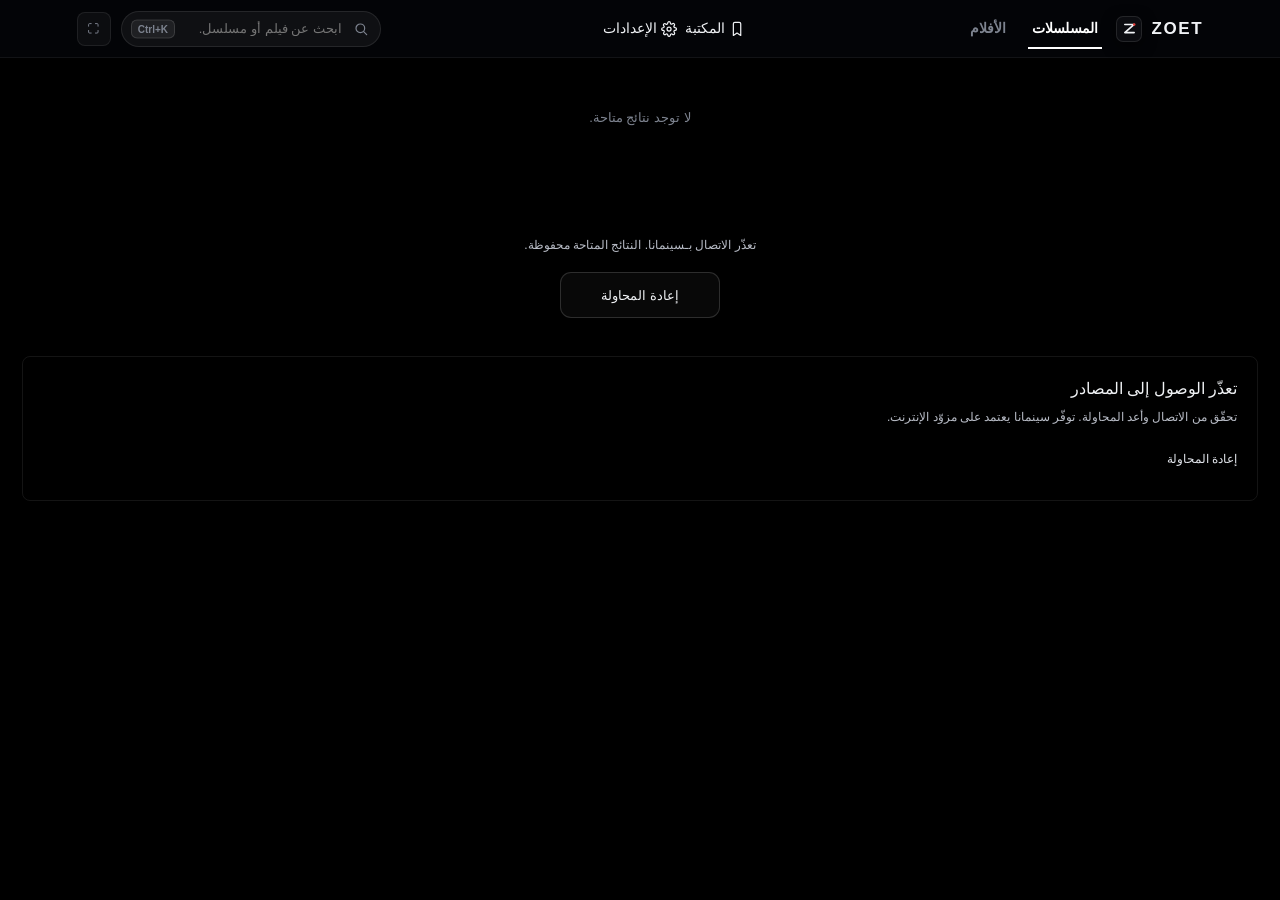
==== commit a2d22412: "feat(cinemana): remove krmzi provider, set cinemana as exclusive native catalog, and overhaul series" ====
--- a/android/app/src/main/assets/public/index.html
+++ b/android/app/src/main/assets/public/index.html
@@ -69,7 +69,7 @@
   </header>
 
   <main class="content-canvas" id="contentCanvas">
-    <section class="source-switcher" id="sourceSwitcher" aria-label="المصادر">
+    <section class="source-switcher hidden" id="sourceSwitcher" aria-label="المصادر">
       <span class="source-label">المصادر</span>
       <div class="source-options">
         <button class="source-option active" data-source="all" aria-pressed="true">الكل</button>
@@ -150,7 +150,7 @@
           </div>
         </div>
 
-        <div class="settings-section-label">المصادر وبوابة الاتصال</div>
+        <div class="settings-section-label">مزود المحتوى</div>
         <div class="settings-group">
           <div class="settings-row">
             <div class="settings-row-info">
@@ -158,36 +158,12 @@
                 <svg class="z-ico" viewBox="0 0 24 24" fill="none" stroke="currentColor" stroke-width="1.75" stroke-linecap="round" stroke-linejoin="round"><rect x="3.5" y="4" width="17" height="6.5" rx="2"/><rect x="3.5" y="13.5" width="17" height="6.5" rx="2"/><circle cx="7.5" cy="7.25" r="0.9" fill="currentColor" stroke="none"/><circle cx="7.5" cy="16.75" r="0.9" fill="currentColor" stroke="none"/></svg>
               </span>
               <div>
-                <h3>المصدر الافتراضي</h3>
-                <p>تحديد مزود المحتوى في القائمة والبحث.</p>
+                <h3>شبكتي سينمانا</h3>
+                <p>بث مباشر رسمي عالي الدقة (MP4/HLS) بدون إعلانات وبمشغل أصلي 100%.</p>
               </div>
             </div>
             <div class="source-options settings-source-pills">
-              <button class="source-option" data-pref-source="all" aria-pressed="false">الكل</button>
-              <button class="source-option" data-pref-source="krmzi" aria-pressed="false">قرمزي</button>
-              <button class="source-option" data-pref-source="cinemana" aria-pressed="false">سينمانا</button>
-            </div>
-          </div>
-
-          <div class="settings-row settings-server-row hidden" id="webServerSettingsRow">
-            <div class="settings-server-head">
-              <div class="settings-row-info">
-                <span class="settings-row-ico" aria-hidden="true">
-                  <svg class="z-ico" viewBox="0 0 24 24" fill="none" stroke="currentColor" stroke-width="1.75" stroke-linecap="round" stroke-linejoin="round"><circle cx="12" cy="12" r="9"/><path d="M3.6 9h16.8M3.6 15h16.8M12 3a13.5 13.5 0 0 1 0 18M12 3a13.5 13.5 0 0 0 0 18"/></svg>
-                </span>
-                <div>
-                  <h3>خادم الاتصال للويب</h3>
-                  <p>اختياري: اربط Cloudflare Worker أو خادماً محلياً لتشغيل قرمزي في المتصفح.</p>
-                </div>
-              </div>
-            </div>
-            <div class="settings-server-controls">
-              <input type="url" id="serverUrlInput" class="settings-input" dir="ltr" placeholder="https://zoet-gateway.yourname.workers.dev" aria-label="رابط خادم الاتصال">
-              <div class="settings-server-actions">
-                <button class="settings-btn primary" id="saveServerBtn">حفظ وتطبيق</button>
-                <button class="settings-btn" id="testServerBtn">فحص الاتصال</button>
-              </div>
-              <p id="serverStatusMsg" class="settings-server-status" role="status"></p>
+              <button class="source-option active" data-pref-source="cinemana" aria-pressed="true">مفعّل</button>
             </div>
           </div>
         </div>
@@ -342,7 +318,7 @@
     <div class="video-stage" id="playerCanvas" tabindex="-1">
       <div class="player-backdrop" id="playerBackdrop" aria-hidden="true"></div>
       <video id="nativePlayer" playsinline webkit-playsinline preload="none" referrerpolicy="no-referrer" class="video-elem hidden"></video>
-      <iframe id="embedPlayer" class="video-elem hidden" allow="autoplay; fullscreen; encrypted-media; picture-in-picture" allowfullscreen sandbox="allow-scripts allow-same-origin allow-forms allow-presentation" referrerpolicy="no-referrer"></iframe>
+      <iframe id="embedPlayer" class="video-elem hidden" allow="autoplay; fullscreen; encrypted-media; picture-in-picture" allowfullscreen referrerpolicy="no-referrer"></iframe>
 
       <button class="touch-unlock-pill hidden" id="unlockTouchBtn" aria-label="إلغاء قفل اللمس">
         <svg class="z-ico" viewBox="0 0 24 24" fill="none" stroke="currentColor" stroke-width="1.8" stroke-linecap="round" stroke-linejoin="round" aria-hidden="true"><rect x="4.5" y="10.5" width="15" height="10" rx="2.2"/><path d="M8 10.5V7.5a4 4 0 0 1 8 0v3"/></svg>
--- a/android/app/src/main/assets/public/styles.css
+++ b/android/app/src/main/assets/public/styles.css
@@ -66,7 +66,7 @@
 .section-headline h3 { font-size: 19px; font-weight: 700; }
 .headline-muted, .headline-link { color: var(--text-dim); font-size: 11px; }
 .headline-link { min-height: 36px; padding: 6px 0; }
-.media-grid { display: grid; grid-template-columns: repeat(2, minmax(0, 1fr)); gap: 23px 13px; }
+.media-grid { display: grid; grid-template-columns: repeat(2, minmax(0, 1fr)); gap: 18px 12px; }
 .library-header-row { display: flex; align-items: center; justify-content: space-between; padding-top: 12px; margin-bottom: 26px; }
 .library-header-row h2 { font-size: 24px; font-weight: 700; }
 .segmented-control { display: flex; gap: 12px; }
@@ -808,34 +808,10 @@
   flex: 0 0 auto;
 }
 
-/* ==================== Embed Mode (Arab HD, estream, etc.) ==================== */
-.player-screen.embed-mode .player-center-ctrl {
-  display: none !important;
-}
-
-.player-screen.embed-mode .touch-surface {
-  display: none !important;
-}
-
-.player-screen.embed-mode .scrub-line {
-  display: none !important;
-}
-
-.player-screen.embed-mode .skip-intro-pill {
-  display: none !important;
-}
-
-.player-screen.embed-mode .speed-chip {
-  display: none !important;
-}
-
-.player-screen.embed-mode .gesture-pill {
-  display: none !important;
-}
-
+/* ==================== Embed Mode (Preserve Native ZOET UI & Block Website Ads) ==================== */
 .player-screen.embed-mode #embedPlayer {
   pointer-events: auto !important;
-  z-index: 5 !important;
+  z-index: 2 !important;
   width: 100% !important;
   height: 100% !important;
   border: none !important;
@@ -843,26 +819,43 @@
   display: block !important;
 }
 
+.player-screen.embed-mode .player-hud {
+  z-index: 20 !important;
+  pointer-events: none !important;
+}
+
 .player-screen.embed-mode .player-bar-top {
-  pointer-events: none;
-  background: transparent !important;
+  pointer-events: auto !important;
+  background: linear-gradient(180deg, rgba(10, 10, 14, 0.92) 0%, rgba(10, 10, 14, 0.6) 70%, transparent 100%) !important;
+  backdrop-filter: blur(12px) !important;
+  -webkit-backdrop-filter: blur(12px) !important;
   opacity: 1 !important;
   display: flex !important;
+  z-index: 25 !important;
 }
 
 .player-screen.embed-mode .player-bar-top > * {
-  pointer-events: auto;
+  pointer-events: auto !important;
 }
 
 .player-screen.embed-mode .player-bar-bottom {
   opacity: 1 !important;
   display: flex !important;
-  visibility: visible;
-  pointer-events: none;
+  visibility: visible !important;
+  pointer-events: auto !important;
+  background: linear-gradient(0deg, rgba(10, 10, 14, 0.92) 0%, rgba(10, 10, 14, 0.6) 70%, transparent 100%) !important;
+  backdrop-filter: blur(12px) !important;
+  -webkit-backdrop-filter: blur(12px) !important;
+  z-index: 25 !important;
 }
 
 .player-screen.embed-mode .player-bar-bottom > * {
-  pointer-events: auto;
+  pointer-events: auto !important;
+}
+
+.player-screen.embed-mode .player-title-display {
+  display: flex !important;
+  pointer-events: auto !important;
 }
 
 /* Player Sub Drawer */
@@ -1272,24 +1265,44 @@
   width: 100%;
   text-align: start;
   color: inherit;
-  transition: transform .22s var(--ease-out-expo);
+  transition: transform .24s var(--ease-out-expo);
   min-width: 0;
-  border-radius: 12px;
+  border-radius: 14px;
   outline: none;
+  cursor: pointer;
+  position: relative;
+  background: transparent;
+  border: none;
+  padding: 0;
 }
 .series-tile:active {
   transform: scale(0.96);
+}
+@media (hover: hover) and (pointer: fine) {
+  .series-tile:hover {
+    transform: translateY(-4px);
+  }
+  .series-tile:hover .poster-frame {
+    border-color: rgba(255, 255, 255, 0.24);
+    box-shadow: 0 12px 28px rgba(0, 0, 0, 0.55), 0 0 20px rgba(59, 130, 246, 0.16);
+  }
+  .series-tile:hover .series-tile-thumb {
+    transform: scale(1.05);
+  }
+  .series-tile:hover .series-tile-title {
+    color: var(--accent);
+  }
 }
 .poster-frame {
   position: relative;
   display: block;
   aspect-ratio: 2/3;
   overflow: hidden;
-  border-radius: 12px;
-  background: #0d0f14;
+  border-radius: 14px;
+  background: linear-gradient(180deg, #181d26 0%, #0d0f14 100%);
   border: 1px solid rgba(255, 255, 255, 0.08);
-  box-shadow: 0 6px 18px rgba(0, 0, 0, 0.36);
-  transition: border-color .22s, box-shadow .22s;
+  box-shadow: 0 4px 16px rgba(0, 0, 0, 0.4);
+  transition: border-color .24s, box-shadow .24s;
 }
 .series-tile-thumb {
   width: 100%;
@@ -1297,8 +1310,86 @@
   aspect-ratio: 2/3;
   border-radius: 0;
   object-fit: cover;
-  object-position: center 20%;
-  transition: transform .3s var(--ease-out-expo);
+  object-position: center top;
+  display: block;
+  transition: transform .35s var(--ease-out-expo);
+}
+.poster-gradient {
+  position: absolute;
+  inset: auto 0 0 0;
+  height: 55%;
+  background: linear-gradient(0deg, rgba(8, 10, 14, 0.9) 0%, rgba(8, 10, 14, 0.45) 60%, transparent 100%);
+  pointer-events: none;
+  z-index: 2;
+}
+.poster-rating {
+  position: absolute;
+  bottom: 8px;
+  left: 8px;
+  z-index: 3;
+  display: inline-flex;
+  align-items: center;
+  gap: 3.5px;
+  padding: 2.5px 7px;
+  border-radius: 6px;
+  font-size: 11px;
+  font-weight: 700;
+  color: #ffbe2e;
+  background: rgba(10, 12, 16, 0.85);
+  backdrop-filter: blur(8px);
+  -webkit-backdrop-filter: blur(8px);
+  border: 1px solid rgba(255, 255, 255, 0.14);
+  box-shadow: 0 2px 6px rgba(0, 0, 0, 0.4);
+}
+.poster-rating .z-ico {
+  width: 12px;
+  height: 12px;
+}
+.poster-type-badge {
+  position: absolute;
+  bottom: 8px;
+  right: 8px;
+  z-index: 3;
+  display: inline-flex;
+  align-items: center;
+  padding: 2.5px 7px;
+  border-radius: 6px;
+  font-size: 10px;
+  font-weight: 600;
+  color: #cbd5e1;
+  background: rgba(10, 12, 16, 0.85);
+  backdrop-filter: blur(8px);
+  -webkit-backdrop-filter: blur(8px);
+  border: 1px solid rgba(255, 255, 255, 0.12);
+}
+.series-tile-body {
+  display: flex;
+  flex-direction: column;
+  padding: 8px 3px 2px;
+  gap: 3px;
+}
+.series-tile-title {
+  font-size: 13.5px;
+  font-weight: 600;
+  color: #e2e8f0;
+  line-height: 1.35;
+  display: -webkit-box;
+  -webkit-line-clamp: 2;
+  -webkit-box-orient: vertical;
+  overflow: hidden;
+  text-overflow: ellipsis;
+  min-height: 1.35em;
+  transition: color .18s ease;
+}
+.series-tile-meta {
+  display: flex;
+  align-items: center;
+  gap: 6px;
+}
+.series-tile-sub {
+  font-size: 11.5px;
+  color: #8492a6;
+  font-weight: 500;
 }
 .edition-badge {
   position: absolute;
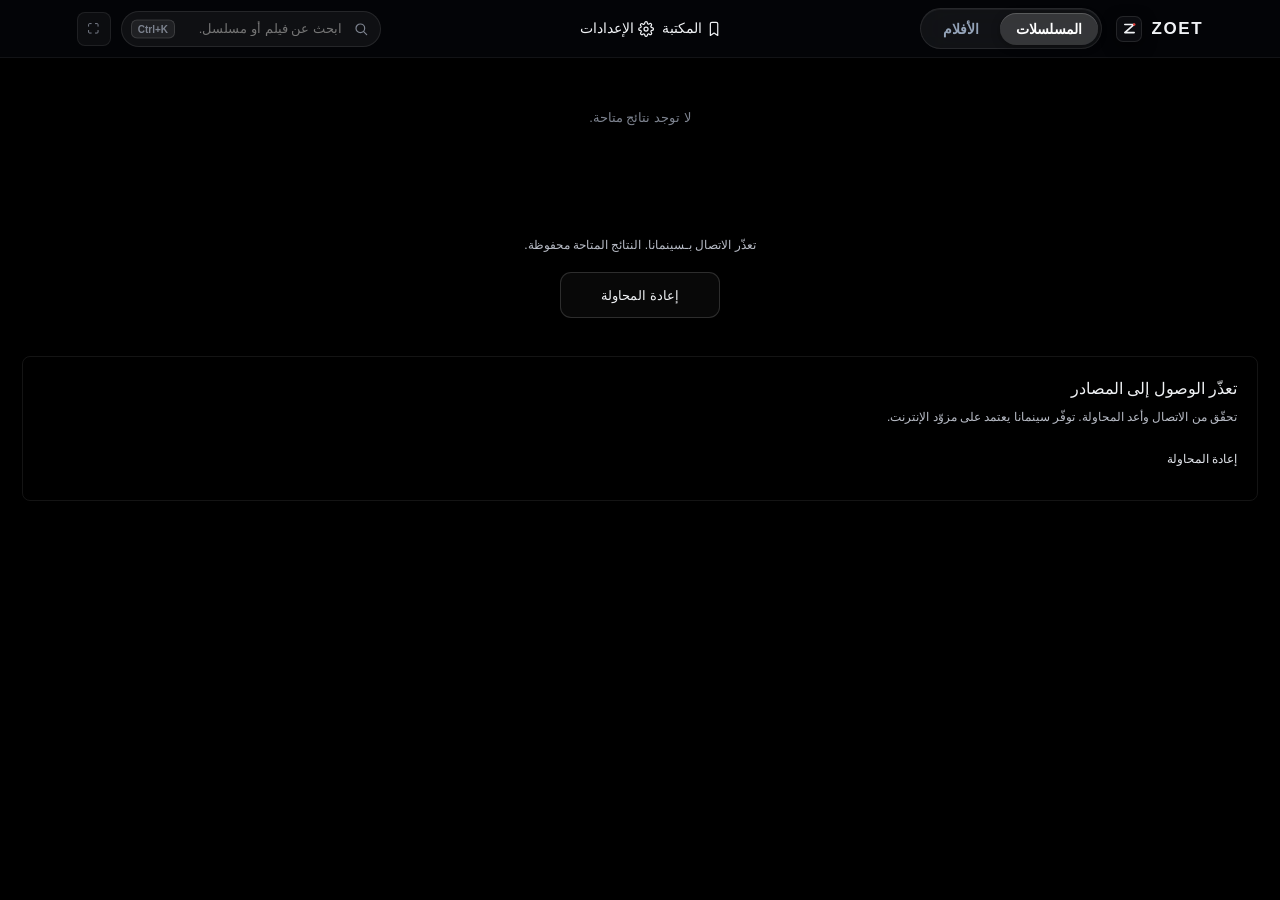
==== commit 7ddaac18: "chore(release): bump version to 3.4.0 (versionCode 40)" ====
--- a/android/app/src/main/assets/public/index.html
+++ b/android/app/src/main/assets/public/index.html
@@ -219,7 +219,7 @@
               </span>
               <div>
                 <h3>إصدار ZOET</h3>
-                <p id="installedVersionText">v3.0.0</p>
+                <p id="installedVersionText">v3.4.0</p>
               </div>
             </div>
             <button class="check-update-btn" id="manualCheckUpdateBtn">
--- a/android/app/src/main/assets/public/styles.css
+++ b/android/app/src/main/assets/public/styles.css
@@ -91,9 +91,20 @@
 .offline-card p { color: var(--text-sub); font-size: 12px; margin: 7px 0 12px; }
 .btn-retry { min-height: 42px; color: var(--accent); font-size: 12px; display: flex; align-items: center; gap: 8px; }
 .empty-note { grid-column: 1/-1; color: var(--text-dim); text-align: center; font-size: 13px; line-height: 1.9; padding: 40px 18px; width: 100%; }
-.skeleton-cell { background: #1a1e2c; animation: skeleton 1.4s ease-in-out infinite alternate; }
-.skeleton-poster { aspect-ratio: 3/4; border-radius: 5px; }
-@keyframes skeleton { to { background: #2b2b27; } }
+@keyframes luxury-shimmer {
+  0% { background-position: 200% 0; }
+  100% { background-position: -200% 0; }
+}
+.skeleton-cell {
+  background: linear-gradient(90deg, #10131a 0%, #1c222e 50%, #10131a 100%);
+  background-size: 200% 100%;
+  animation: luxury-shimmer 1.8s ease-in-out infinite;
+  border: 1px solid rgba(255, 255, 255, 0.05);
+}
+.skeleton-poster {
+  aspect-ratio: 2/3;
+  border-radius: 14px;
+}
 
 /* Video behavior and gesture layers are shared with the previous player. */
 /* ==================== Minimal Player Screen ==================== */
@@ -714,8 +725,12 @@
   gap: 8px;
   cursor: pointer;
   box-shadow: 0 8px 24px rgba(0, 0, 0, 0.6);
-  transition: background-color 0.15s ease, border-color 0.15s ease, color 0.15s ease;
+  transition: background-color 0.15s ease, border-color 0.15s ease, color 0.15s ease, transform 0.12s ease;
   white-space: nowrap;
+}
+.action-capsule:active {
+  transform: scale(0.95);
+}
 }
 .action-capsule i, .action-capsule svg {
   color: #94a3b8;
@@ -878,17 +893,95 @@
 video::cue { font-family: 'Tajawal', sans-serif; font-size: 90%; background: var(--sub-cue-bg, rgba(0, 0, 0, 0.72)); color: var(--sub-cue-color, #ffd700); text-shadow: 0 2px 4px rgba(0, 0, 0, 0.85); }
 
 /* Sheets have one scrolling body, regardless of content length. */
-.sheet-scrim { position: absolute; inset: 0; z-index: 90; background: #000a; display: flex; align-items: flex-end; }
-.sheet-panel { width: 100%; max-height: 87%; min-height: 0; display: flex; flex-direction: column; background: #11131d; border-radius: 14px 14px 0 0; padding: 12px 20px calc(18px + var(--safe-bottom)); gap: 12px; overflow: hidden; border: 1px solid #ffffff12; }
-.sheet-grabber { flex: 0 0 auto; width: 27px; height: 3px; background: #5c5952; border-radius: 2px; margin: 0 auto; }
+.sheet-scrim {
+  position: absolute;
+  inset: 0;
+  z-index: 90;
+  background: rgba(0, 0, 0, 0.72);
+  backdrop-filter: blur(16px);
+  -webkit-backdrop-filter: blur(16px);
+  display: flex;
+  align-items: flex-end;
+  animation: scrim-appear 0.22s var(--ease-out-expo) forwards;
+}
+@keyframes scrim-appear {
+  from { opacity: 0; }
+  to { opacity: 1; }
+}
+.sheet-panel {
+  width: 100%;
+  max-height: 88%;
+  min-height: 0;
+  display: flex;
+  flex-direction: column;
+  background: rgba(13, 16, 24, 0.94);
+  backdrop-filter: blur(36px) saturate(160%);
+  -webkit-backdrop-filter: blur(36px) saturate(160%);
+  border-radius: 22px 22px 0 0;
+  padding: 14px 22px calc(20px + var(--safe-bottom));
+  gap: 12px;
+  overflow: hidden;
+  border: 1px solid rgba(255, 255, 255, 0.1);
+  border-bottom: none;
+  box-shadow: 0 -16px 48px rgba(0, 0, 0, 0.8), inset 0 1px 0 rgba(255, 255, 255, 0.14);
+  animation: sheet-spring-up 0.34s cubic-bezier(0.16, 1, 0.3, 1) forwards;
+}
+@keyframes sheet-spring-up {
+  0% { transform: translateY(100%); }
+  100% { transform: translateY(0); }
+}
+.sheet-grabber {
+  flex: 0 0 auto;
+  width: 36px;
+  height: 4px;
+  background: rgba(255, 255, 255, 0.24);
+  border-radius: 99px;
+  margin: 0 auto 4px;
+  transition: background 0.18s;
+}
+.sheet-grabber:hover {
+  background: rgba(255, 255, 255, 0.4);
+}
 .sheet-head { flex: 0 0 auto; display: flex; align-items: center; justify-content: space-between; gap: 12px; }
 .sheet-head h3 { min-width: 0; font-size: 15px; line-height: 1.6; font-weight: 500; }
 .sheet-x-btn { flex: 0 0 44px; min-height: 44px; display: grid; place-items: center; border-radius: 10px; color: var(--text-sub); font-size: 16px; transition: background .16s, color .16s; }
 .sheet-x-btn:hover { background: rgba(255, 255, 255, 0.08); color: var(--text-main); }
 .sheet-content { display: flex; flex-direction: column; gap: 8px; min-height: 0; flex: 1 1 auto; overflow-y: auto; overscroll-behavior: contain; }
-.sheet-row { flex: 0 0 auto; width: 100%; min-height: 50px; padding: 12px 14px; background: #1a1e2c; border: 1px solid transparent; border-radius: 5px; font-size: 13px; display: flex; align-items: center; justify-content: space-between; gap: 12px; cursor: pointer; text-align: right; }
+.sheet-row {
+  flex: 0 0 auto;
+  width: 100%;
+  min-height: 52px;
+  padding: 12px 16px;
+  background: rgba(255, 255, 255, 0.04);
+  border: 1px solid rgba(255, 255, 255, 0.06);
+  border-radius: 12px;
+  font-size: 13.5px;
+  font-weight: 500;
+  display: flex;
+  align-items: center;
+  justify-content: space-between;
+  gap: 12px;
+  cursor: pointer;
+  text-align: right;
+  transition: background 0.18s var(--ease-out-expo), border-color 0.18s ease, transform 0.12s ease;
+}
+.sheet-row:active {
+  transform: scale(0.98);
+  background: rgba(255, 255, 255, 0.08);
+}
+@media (hover: hover) and (pointer: fine) {
+  .sheet-row:hover {
+    background: rgba(255, 255, 255, 0.07);
+    border-color: rgba(255, 255, 255, 0.14);
+    color: #ffffff;
+  }
+}
+.sheet-row.active {
+  border-color: rgba(59, 130, 246, 0.4);
+  background: rgba(59, 130, 246, 0.12);
+  color: #60a5fa;
+}
 .sheet-row > span:first-child { min-width: 0; overflow-wrap: anywhere; }
-.sheet-row.active { border-color: #ccdde166; color: var(--accent); background: #263039; }
 .sheet-pill { flex-shrink: 0; font-size: 10px; color: var(--text-dim); }
 .sheet-pill.direct { color: var(--accent); }
 .sheet-row i, .sheet-row svg { flex-shrink: 0; }
@@ -908,32 +1001,167 @@
 .series-episode-heading { flex: 0 0 auto; display: flex; justify-content: space-between; padding: 0 22px 12px; }
 .series-episode-heading h5 { font-size: 19px; font-weight: 500; }
 .series-episode-heading > span { display: none; }
-.season-tabs { display: flex; gap: 5px; overflow-x: auto; flex: 0 0 auto; padding-bottom: 4px; }
-.season-tab { flex: 0 0 auto; min-height: 38px; padding: 7px 13px; border: 1px solid #ffffff1c; border-radius: 4px; color: var(--text-sub); font-size: 11px; }
-.season-tab.active { color: var(--text-main); background: #29343e; border-color: #ffffff30; }
+.season-tabs {
+  display: flex;
+  gap: 6px;
+  overflow-x: auto;
+  flex: 0 0 auto;
+  padding-bottom: 6px;
+  scrollbar-width: none;
+}
+.season-tabs::-webkit-scrollbar { display: none; }
+.season-tab {
+  flex: 0 0 auto;
+  min-height: 36px;
+  padding: 6px 16px;
+  border: 1px solid rgba(255, 255, 255, 0.08);
+  border-radius: 9999px;
+  background: rgba(255, 255, 255, 0.04);
+  color: #94a3b8;
+  font-size: 12px;
+  font-weight: 600;
+  cursor: pointer;
+  transition: background 0.18s cubic-bezier(0.16, 1, 0.3, 1), color 0.18s ease, border-color 0.18s ease, transform 0.12s ease;
+}
+.season-tab:active {
+  transform: scale(0.95);
+}
+@media (hover: hover) and (pointer: fine) {
+  .season-tab:hover {
+    background: rgba(255, 255, 255, 0.08);
+    color: #e2e8f0;
+    border-color: rgba(255, 255, 255, 0.14);
+  }
+}
+.season-tab.active {
+  color: #ffffff;
+  background: rgba(255, 255, 255, 0.16);
+  border-color: rgba(255, 255, 255, 0.22);
+  box-shadow: 0 2px 8px rgba(0, 0, 0, 0.3);
+}
 .sheet-content > .season-tabs { padding-inline: 22px; margin-bottom: 12px; }
 .episode-toolbar { display: flex; flex-direction: column; gap: 10px; }
-.episode-search { flex: 0 0 auto; display: flex; align-items: center; gap: 9px; background: #ffffff05; border: 1px solid #ffffff15; border-radius: 5px; color: var(--text-dim); padding: 0 12px; min-height: 42px; }
-.episode-search input { width: 100%; flex: 1; min-width: 0; min-height: 42px; padding: 9px 0; font-size: 12px; background: none; border: 0; outline: 0; color: var(--text-main); }
-.episode-search:focus-within { border-color: var(--accent); }
+.episode-search {
+  flex: 0 0 auto;
+  display: flex;
+  align-items: center;
+  gap: 10px;
+  background: rgba(255, 255, 255, 0.04);
+  border: 1px solid rgba(255, 255, 255, 0.08);
+  border-radius: 12px;
+  color: var(--text-dim);
+  padding: 0 14px;
+  min-height: 42px;
+  transition: border-color 0.2s ease, background 0.2s ease;
+}
+.episode-search input {
+  width: 100%;
+  flex: 1;
+  min-width: 0;
+  min-height: 42px;
+  padding: 9px 0;
+  font-size: 12.5px;
+  background: none;
+  border: 0;
+  outline: 0;
+  color: var(--text-main);
+}
+.episode-search:focus-within {
+  border-color: rgba(59, 130, 246, 0.45);
+  background: rgba(255, 255, 255, 0.07);
+}
 .episode-search i { font-size: 12px; }
-.sheet-content > .episode-search { margin: 0 22px 15px; }
-.episode-card-list { display: flex; flex-direction: column; gap: 0; }
+.sheet-content > .episode-search { margin: 0 22px 14px; }
+.episode-card-list {
+  display: flex;
+  flex-direction: column;
+  gap: 8px;
+}
 .drawer-ep-row.episode-card-list { flex: 1 1 auto; min-height: 0; overflow-y: auto; overflow-x: hidden; padding-bottom: 15px; }
 .sheet-episode-grid.episode-card-list { flex: 0 0 auto; padding-inline: 22px; }
-.episode-card { flex: 0 0 auto; display: flex; align-items: center; gap: 12px; min-height: 94px; padding: 14px 0; width: 100%; color: var(--text-main); border-bottom: 1px solid #ffffff0e; text-align: right; }
-.episode-card.active { background: var(--accent-soft); border-radius: 5px; padding-inline: 9px; border-bottom-color: transparent; }
-.episode-art { width: 94px; flex: 0 0 94px; aspect-ratio: 16/10; border-radius: 4px; background: #202331; position: relative; display: grid; place-items: center; overflow: hidden; }
-.episode-art img { position: absolute; inset: 0; width: 100%; height: 100%; object-fit: cover; opacity: .72; }
-.episode-play { position: relative; display: grid; place-items: center; width: 27px; height: 27px; border-radius: 50%; background: #0009; color: #fff; font-size: 9px; }
-.episode-card.active .episode-play { color: #171511; background: var(--accent); }
+.episode-card {
+  flex: 0 0 auto;
+  display: flex;
+  align-items: center;
+  gap: 14px;
+  min-height: 84px;
+  padding: 10px 14px;
+  width: 100%;
+  color: var(--text-main);
+  background: rgba(255, 255, 255, 0.03);
+  border: 1px solid rgba(255, 255, 255, 0.06);
+  border-radius: 14px;
+  text-align: right;
+  cursor: pointer;
+  transition: background 0.2s var(--ease-out-expo), border-color 0.2s ease, transform 0.14s ease;
+}
+.episode-card:active {
+  transform: scale(0.98);
+  background: rgba(255, 255, 255, 0.06);
+}
+@media (hover: hover) and (pointer: fine) {
+  .episode-card:hover {
+    background: rgba(255, 255, 255, 0.06);
+    border-color: rgba(255, 255, 255, 0.12);
+  }
+  .episode-card:hover .episode-art img {
+    transform: scale(1.05);
+  }
+}
+.episode-card.active {
+  background: rgba(59, 130, 246, 0.12);
+  border-color: rgba(59, 130, 246, 0.4);
+}
+.episode-art {
+  width: 100px;
+  flex: 0 0 100px;
+  aspect-ratio: 16/9;
+  border-radius: 10px;
+  background: #141721;
+  position: relative;
+  display: grid;
+  place-items: center;
+  overflow: hidden;
+  border: 1px solid rgba(255, 255, 255, 0.08);
+}
+.episode-art img {
+  position: absolute;
+  inset: 0;
+  width: 100%;
+  height: 100%;
+  object-fit: cover;
+  opacity: 0.85;
+  transition: transform 0.3s ease;
+}
+.episode-play {
+  position: relative;
+  display: grid;
+  place-items: center;
+  width: 30px;
+  height: 30px;
+  border-radius: 50%;
+  background: rgba(0, 0, 0, 0.65);
+  backdrop-filter: blur(6px);
+  -webkit-backdrop-filter: blur(6px);
+  color: #fff;
+  font-size: 10px;
+  border: 1px solid rgba(255, 255, 255, 0.2);
+  box-shadow: 0 2px 8px rgba(0, 0, 0, 0.4);
+  transition: transform 0.2s, background 0.2s;
+}
+.episode-card.active .episode-play {
+  color: #fff;
+  background: #3b82f6;
+  border-color: #60a5fa;
+}
 .episode-copy { display: flex; flex-direction: column; gap: 4px; flex: 1; min-width: 0; }
 .episode-copy small:empty, .episode-copy > span:empty { display: none; }
-.episode-copy small { font-size: 10px; color: var(--text-dim); }
-.episode-card.active .episode-copy small { color: var(--accent); }
-.episode-copy strong { font-weight: 500; font-size: 12px; line-height: 1.6; display: -webkit-box; -webkit-line-clamp: 2; -webkit-box-orient: vertical; overflow: hidden; }
-.episode-copy > span { color: var(--text-dim); font-size: 10px; line-height: 1.6; }
-.episode-number { flex: 0 0 18px; font-size: 15px; color: #736c60; text-align: center; font-variant-numeric: tabular-nums; }
+.episode-copy small { font-size: 10.5px; color: var(--text-dim); font-weight: 500; }
+.episode-card.active .episode-copy small { color: #60a5fa; }
+.episode-copy strong { font-weight: 600; font-size: 13px; line-height: 1.5; display: -webkit-box; -webkit-line-clamp: 2; -webkit-box-orient: vertical; overflow: hidden; color: #e2e8f0; }
+.episode-copy > span { color: var(--text-dim); font-size: 10px; line-height: 1.5; }
+.episode-number { flex: 0 0 22px; font-size: 14px; font-weight: 700; color: #64748b; text-align: center; font-variant-numeric: tabular-nums; }
+.episode-card.active .episode-number { color: #60a5fa; }
 .player-sub-drawer > .drawer-topline, .player-sub-drawer > .episode-toolbar { flex-shrink: 0; }
 .changelog-container { color: var(--text-sub); font-size: 12px; line-height: 1.9; max-height: 200px; overflow-y: auto; overflow-wrap: anywhere; white-space: pre-wrap; }
 .changelog-container ul { padding-inline-start: 18px; }
@@ -1703,11 +1931,11 @@
   gap: 3px;
   padding: 5px;
   border-radius: 999px;
-  background: rgba(11, 13, 19, 0.74);
-  backdrop-filter: blur(28px) saturate(145%);
-  -webkit-backdrop-filter: blur(28px) saturate(145%);
-  border: 1px solid rgba(255, 255, 255, 0.11);
-  box-shadow: inset 0 1px 0 rgba(255, 255, 255, 0.08), 0 18px 46px rgba(0, 0, 0, 0.78);
+  background: rgba(10, 12, 18, 0.82);
+  backdrop-filter: blur(32px) saturate(160%);
+  -webkit-backdrop-filter: blur(32px) saturate(160%);
+  border: 1px solid rgba(255, 255, 255, 0.12);
+  box-shadow: inset 0 1px 0 rgba(255, 255, 255, 0.12), 0 20px 48px rgba(0, 0, 0, 0.8);
   max-width: calc(100vw - 80px);
 }
 .dock-pill {
@@ -1722,22 +1950,22 @@
   padding: 4px 12px;
   border-radius: 999px;
   color: #8b92a0;
-  font-size: 10.5px;
+  font-size: 11px;
   font-weight: 600;
-  transition: color .18s ease, background .18s ease, box-shadow .18s ease, transform .15s ease;
+  transition: color .2s var(--ease-out-expo), background .2s var(--ease-out-expo), box-shadow .2s ease, transform .14s ease;
 }
 .dock-pill:hover {
   color: #e2e8f0;
-  background: rgba(255, 255, 255, 0.05);
+  background: rgba(255, 255, 255, 0.06);
 }
 .dock-pill:active {
-  transform: scale(0.95);
+  transform: scale(0.92);
 }
 .dock-pill.active {
   color: #ffffff;
   font-weight: 700;
-  background: rgba(255, 255, 255, 0.13);
-  box-shadow: inset 0 1px 0 rgba(255, 255, 255, 0.14);
+  background: rgba(255, 255, 255, 0.14);
+  box-shadow: inset 0 1px 0 rgba(255, 255, 255, 0.18), 0 2px 8px rgba(0, 0, 0, 0.3);
 }
 .dock-ico {
   width: 20px;
@@ -2523,30 +2751,42 @@
    Logical UI/UX Refinement Pass (Hierarchy, Cards, Badges, Dock Scrim)
    ========================================================================= */
 
-/* 1. Header Hierarchy: Underline Tabs & Balanced Alignment */
+/* 1. Header Hierarchy: Tactile Glass Capsule Tabs */
 .catalogue-tabs {
-  background: transparent;
-  border: 0;
-  border-radius: 0;
-  padding: 0;
-  gap: 18px;
+  display: inline-flex;
+  align-items: center;
+  padding: 3.5px;
+  gap: 3px;
+  border-radius: 9999px;
+  background: rgba(255, 255, 255, 0.06);
+  border: 1px solid rgba(255, 255, 255, 0.09);
+  backdrop-filter: blur(16px);
+  -webkit-backdrop-filter: blur(16px);
+  box-shadow: inset 0 1px 0 rgba(255, 255, 255, 0.05);
 }
 .catalogue-tabs button {
-  min-width: auto;
-  height: 40px;
-  padding: 0 4px;
-  border-radius: 0;
+  position: relative;
+  font-size: 13.5px;
+  font-weight: 600;
+  color: #94a3b8;
+  padding: 0 16px;
+  height: 32px;
+  min-width: 72px;
+  border-radius: 9999px;
+  border: none !important;
   background: transparent !important;
   box-shadow: none !important;
-  font-size: 14px;
-  font-weight: 600;
-  color: var(--text-dim);
-  border-bottom: 2px solid transparent;
-  transition: color .18s ease, border-color .18s ease;
+  transition: color 0.18s cubic-bezier(0.16, 1, 0.3, 1), background 0.18s cubic-bezier(0.16, 1, 0.3, 1), transform 0.12s ease;
+  cursor: pointer;
+}
+.catalogue-tabs button:active {
+  transform: scale(0.95);
 }
 .catalogue-tabs button.active {
-  color: #ffffff;
-  border-bottom-color: #ffffff;
+  color: #ffffff !important;
+  font-weight: 700;
+  background: rgba(255, 255, 255, 0.15) !important;
+  box-shadow: 0 2px 8px rgba(0, 0, 0, 0.35), inset 0 1px 0 rgba(255, 255, 255, 0.18) !important;
 }
 @media (max-width: 1023px) {
   .top-nav-end:has(#desktopWindowControls.hidden) {
@@ -2996,49 +3236,50 @@
   padding-inline: clamp(20px, 3vw, 56px) !important;
 }
 html[data-display='tv'] .media-grid {
-  grid-template-columns: repeat(auto-fill, minmax(172px, 1fr)) !important;
-  gap: 22px 16px !important;
-  padding: 8px 0 32px !important;
+  grid-template-columns: repeat(auto-fill, minmax(230px, 1fr)) !important;
+  gap: 28px 20px !important;
+  padding: 12px 0 48px !important;
   contain: none !important;
 }
 @media (min-width: 1600px) {
   html[data-display='tv'] .media-grid {
-    grid-template-columns: repeat(auto-fill, minmax(182px, 1fr)) !important;
-    gap: 26px 18px !important;
+    grid-template-columns: repeat(auto-fill, minmax(250px, 1fr)) !important;
+    gap: 32px 24px !important;
   }
 }
 @media (min-width: 2200px) {
   html[data-display='tv'] .media-grid {
-    grid-template-columns: repeat(auto-fill, minmax(196px, 1fr)) !important;
-    gap: 30px 22px !important;
-  }
-}
-
-/* Fast Card Paint + Single Sharp Focus Ring (ZERO double glow / ZERO 60px shadow lag) */
+    grid-template-columns: repeat(auto-fill, minmax(280px, 1fr)) !important;
+    gap: 38px 28px !important;
+  }
+}
+
+/* Fast Card Paint + High-Contrast 10-foot Focus Ring (scale 1.09 + bold white border) */
 html[data-display='tv'] .series-tile {
-  border-radius: 12px;
+  border-radius: 14px;
   contain: layout style paint;
   content-visibility: auto;
-  contain-intrinsic-size: auto 280px;
+  contain-intrinsic-size: auto 340px;
 }
 html[data-display='tv'] .series-tile .poster-frame {
-  border-radius: 12px;
-  border: 2px solid rgba(255, 255, 255, 0.09);
+  border-radius: 14px;
+  border: 2px solid rgba(255, 255, 255, 0.12);
   background: #0c0e13;
   box-shadow: none !important;
 }
 html[data-display='tv'] .series-tile-body {
-  padding: 8px 2px 0;
+  padding: 10px 4px 0;
 }
 html[data-display='tv'] .series-tile-title {
-  font-size: clamp(13px, 1.1vw, 17px) !important;
+  font-size: clamp(15px, 1.3vw, 19px) !important;
   font-weight: 700;
   color: #cbd5e1;
   line-height: 1.35;
 }
 html[data-display='tv'] .series-tile-sub {
-  font-size: clamp(11px, 0.9vw, 14px) !important;
+  font-size: clamp(13px, 1.05vw, 16px) !important;
   color: #8492a6;
+  font-weight: 600;
 }
 html[data-display='tv'] .provider-tag {
   font-size: clamp(10px, 0.8vw, 13px) !important;
@@ -3048,32 +3289,46 @@
   color: #cbd5e1;
 }
 html[data-display='tv'] .edition-badge {
-  top: 6px;
-  right: 6px;
-  padding: 3px 8px;
-  font-size: clamp(10px, 0.85vw, 13px);
-  background: rgba(8, 10, 14, 0.9);
-}
-
-/* Single High-Contrast White Focus Ring ONLY on focused card/control */
+  top: 8px;
+  right: 8px;
+  padding: 4px 10px;
+  font-size: clamp(12px, 0.95vw, 15px);
+  background: rgba(8, 10, 14, 0.92);
+  border-radius: 8px;
+}
+html[data-display='tv'] .poster-rating {
+  bottom: 8px !important;
+  left: 8px !important;
+  padding: 3px 8px !important;
+  font-size: 13px !important;
+}
+html[data-display='tv'] .poster-type-badge {
+  bottom: 8px !important;
+  right: 8px !important;
+  padding: 3px 8px !important;
+  font-size: 12px !important;
+}
+
+/* High-Contrast TV Focus State: 9% Pop + Bright White Border & Elevated Glow */
 html[data-display='tv'] .series-tile:focus {
-  transform: scale(1.03) !important;
-  z-index: 25 !important;
+  transform: scale(1.09) !important;
+  z-index: 35 !important;
   outline: none !important;
   box-shadow: none !important;
 }
 html[data-display='tv'] .series-tile:focus .poster-frame {
   border-color: #ffffff !important;
-  box-shadow: 0 0 0 2.5px #ffffff !important;
+  box-shadow: 0 0 0 3.5px #ffffff, 0 16px 36px rgba(0, 0, 0, 0.95) !important;
 }
 html[data-display='tv'] .series-tile:focus .series-tile-title {
   color: #ffffff !important;
+  font-weight: 800 !important;
 }
 html[data-display='tv'] :is(button:not(.series-tile), input, select, [role='button'], [tabindex='0']):focus {
-  outline: 2.5px solid #ffffff !important;
-  outline-offset: 2px;
-  box-shadow: none !important;
-  z-index: 20;
+  outline: 3.5px solid #ffffff !important;
+  outline-offset: 3px;
+  box-shadow: 0 0 0 1px rgba(0, 0, 0, 0.8), 0 8px 24px rgba(0, 0, 0, 0.9) !important;
+  z-index: 25;
 }
 
 /* 4. Pagination & Offline */
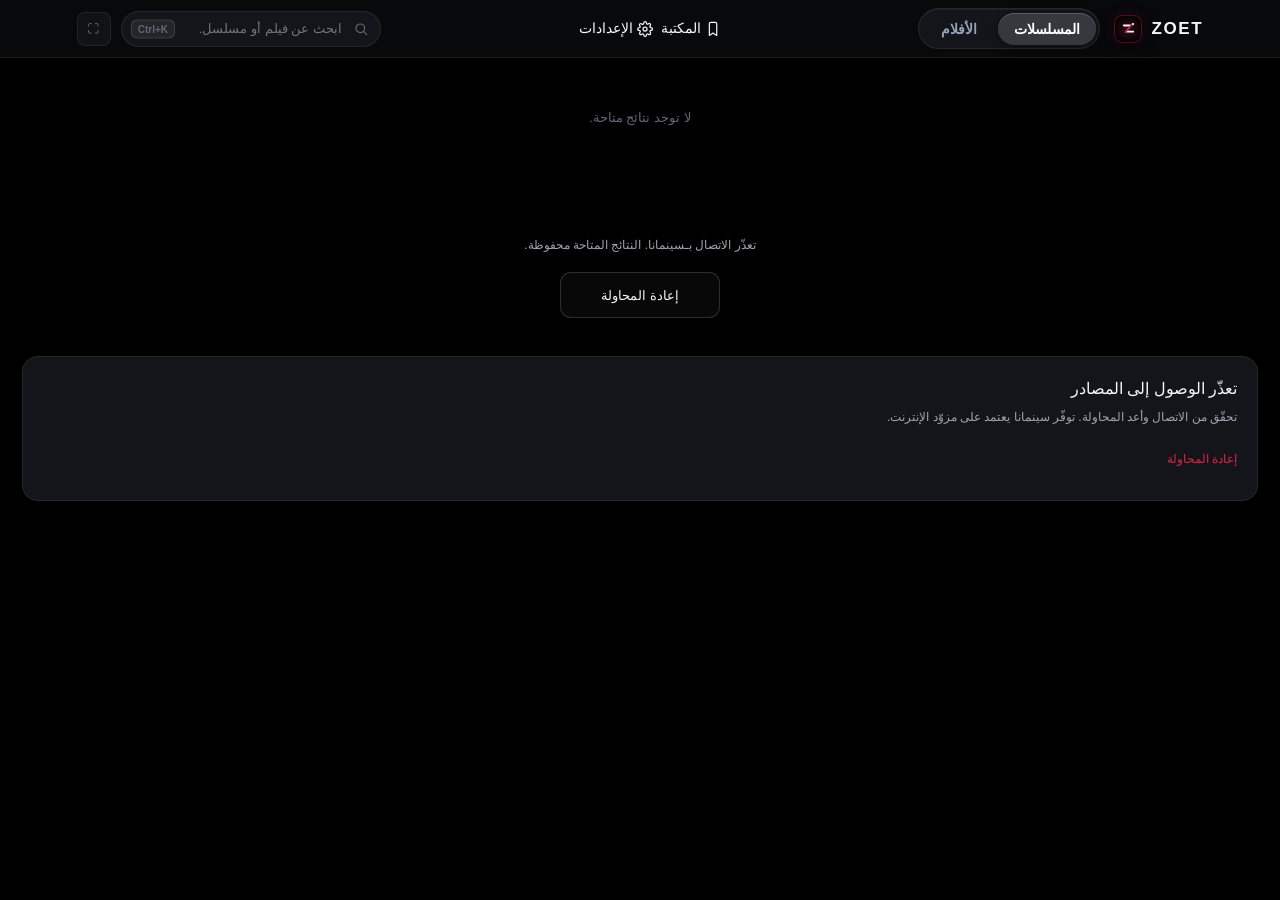
==== commit 80d6c401: "feat(ui): apply Athar AMOLED + Velvet Burgundy identity and new icon (v3.7.0)" ====
--- a/android/app/src/main/assets/public/index.html
+++ b/android/app/src/main/assets/public/index.html
@@ -3,7 +3,7 @@
 <head>
   <meta charset="utf-8">
   <meta name="viewport" content="width=device-width, initial-scale=1, viewport-fit=cover">
-  <meta name="theme-color" content="#000000">
+  <meta name="theme-color" content="#0A0B0E">
   <meta name="color-scheme" content="dark">
   <meta name="referrer" content="no-referrer">
   <title>ZOET</title>
@@ -19,7 +19,7 @@
   <header class="top-nav">
     <div class="top-nav-inner">
       <button class="nav-brand" id="brandBtn" aria-label="ZOET">
-        <span class="brand-mark" aria-hidden="true"><svg viewBox="0 0 24 24" fill="none"><path d="M4.5 5.5H19.5L4.5 18.5H19.5" stroke="currentColor" stroke-width="2.6" stroke-linecap="round" stroke-linejoin="round"/><circle cx="19.5" cy="5.5" r="2" fill="#E53935"/></svg></span>
+        <span class="brand-mark" aria-hidden="true"><svg viewBox="0 0 24 24" fill="none"><path d="M5.5 6.5H15.5L13.5 9H5.5C4.67 9 4 8.33 4 7.5C4 6.67 4.67 6.5 5.5 6.5Z" fill="#F5F6F8"/><path d="M10.5 15H18.5C19.33 15 20 15.67 20 16.5C20 17.33 19.33 17.5 18.5 17.5H8.5L10.5 15Z" fill="#F5F6F8"/><path d="M15.5 6.5H18.5L8.5 17.5H5.5L15.5 6.5Z" fill="#E02447"/><path d="M18.2 3.8L20.2 5.8L18.2 7.8L16.2 5.8Z" fill="#FFFFFF"/><path d="M18.2 4.6L19.4 5.8L18.2 7L17 5.8Z" fill="#FFB3C1"/></svg></span>
         <span class="brand-text">ZOET</span>
       </button>
       <nav class="catalogue-tabs" id="catalogueTabs" aria-label="الأقسام">
@@ -219,7 +219,7 @@
               </span>
               <div>
                 <h3>إصدار ZOET</h3>
-                <p id="installedVersionText">v3.4.0</p>
+                <p id="installedVersionText">v3.7.0</p>
               </div>
             </div>
             <button class="check-update-btn" id="manualCheckUpdateBtn">
@@ -412,6 +412,10 @@
             <button class="action-capsule episodes-menu-button" id="openEpisodesSheetBtn" aria-label="قائمة الحلقات">
               <svg class="z-ico" viewBox="0 0 24 24" fill="none" stroke="currentColor" stroke-width="1.8" stroke-linecap="round" aria-hidden="true"><path d="M8 6.5h12M8 12h12M8 17.5h12M4 6.5h.01M4 12h.01M4 17.5h.01"/></svg>
               <span>الحلقات</span>
+            </button>
+            <button class="action-capsule edition-capsule-button" id="playerEditionBtn" aria-label="التبديل بين المدبلج والمترجم" title="التبديل بين المدبلج والمترجم">
+              <span id="playerEditionIcon" class="capsule-icon">🎙️</span>
+              <span id="playerEditionLabel">المدبلج</span>
             </button>
             <div class="bar-circle-dock">
               <button class="action-circle-icon hidden" id="toggleSubtitlesBtn" aria-label="الترجمة" title="الترجمة (C)">CC</button>
--- a/android/app/src/main/assets/public/styles.css
+++ b/android/app/src/main/assets/public/styles.css
@@ -1,23 +1,28 @@
 /* ZOET — AMOLED glass surfaces and high-performance device layouts. */
 :root {
   --bg-core: #000000;
-  --bg-surface: #07080a;
-  --bg-elevated: #0f1115;
-  --bg-glass: rgba(10, 12, 16, 0.75);
-  --bg-glass-dock: rgba(0, 0, 0, 0.88);
-  --text-main: #f0f2f5;
-  --text-sub: #b8bcc6;
-  --text-dim: #7d838f;
-  --accent: #e2e5eb;
-  --accent-soft: rgba(226, 229, 235, 0.1);
-  --accent-glow: rgba(255, 255, 255, 0.12);
-  --accent-gradient: #e2e5eb;
+  --bg-studio: #0A0B0E;
+  --bg-surface: #14151B;
+  --bg-elevated: #1E2028;
+  --bg-active: #282A36;
+  --bg-glass: rgba(10, 11, 14, 0.85);
+  --bg-glass-dock: rgba(10, 11, 14, 0.88);
+  --text-main: #F5F6F8;
+  --text-sub: #A1A3AF;
+  --text-dim: #636674;
+  --accent: #9E1B42;
+  --accent-crimson: #E02447;
+  --accent-deep: #72142B;
+  --accent-warm: #8B1538;
+  --accent-soft: rgba(158, 27, 66, 0.16);
+  --accent-glow: rgba(158, 27, 66, 0.42);
+  --accent-gradient: linear-gradient(135deg, #9E1B42 0%, #E02447 100%);
   --line-subtle: rgba(255, 255, 255, 0.08);
-  --line-hover: rgba(255, 255, 255, 0.2);
+  --line-hover: rgba(255, 255, 255, 0.14);
   --radius-xs: 8px;
   --radius-sm: 12px;
   --radius-md: 16px;
-  --radius-lg: 18px;
+  --radius-lg: 20px;
   --ease-spring: cubic-bezier(.2,.7,.2,1);
   --ease-bounce: var(--ease-spring);
   --safe-top: env(safe-area-inset-top, 0px);
@@ -731,7 +736,6 @@
 .action-capsule:active {
   transform: scale(0.95);
 }
-}
 .action-capsule i, .action-capsule svg {
   color: #94a3b8;
   font-size: 13px;
@@ -749,6 +753,28 @@
 }
 .action-capsule:hover i, .action-capsule:hover svg {
   color: #ffffff;
+}
+.edition-capsule-button {
+  background: rgba(229, 9, 20, 0.16);
+  border: 1px solid rgba(229, 9, 20, 0.38);
+  color: #ffffff;
+  gap: 6px;
+  inline-size: auto;
+  max-width: 140px;
+}
+.edition-capsule-button:hover {
+  background: rgba(229, 9, 20, 0.3);
+  border-color: rgba(229, 9, 20, 0.75);
+}
+.edition-capsule-button .capsule-icon {
+  font-size: 14px;
+  line-height: 1;
+  display: inline-flex;
+  align-items: center;
+}
+.edition-capsule-button.loading {
+  opacity: 0.6;
+  pointer-events: none;
 }
 .bar-circle-dock {
   background: rgba(10, 12, 16, 0.75);
@@ -1295,10 +1321,7 @@
 html[data-display='tv'] .shortcut-list kbd { font-size:18px;min-width:130px }
 html[data-display='tv'] .series-provider-option { min-height:50px;font-size:18px }
 html[data-display='tv'] .series-provider-picker>span { font-size:17px }
-html[data-display='tv'] .sheet-content:has(.series-provider-picker) { grid-template-rows:auto auto auto auto minmax(0,1fr) }
-html[data-display='tv'] .series-provider-picker { grid-column:1;grid-row:4;padding:4px }
-html[data-display='tv'] .sheet-content:has(.series-provider-picker) .series-detail-story { grid-row:5 }
-html[data-display='tv'] .sheet-content:has(.series-provider-picker) .sheet-episode-grid { grid-row:4/span 2 }
+html[data-display='tv'] .series-provider-picker { padding: 4px; }
 @media(prefers-reduced-motion:reduce){*,*::before,*::after{animation:none!important;transition:none!important;scroll-behavior:auto!important}}
 
 /* Unified AMOLED Glass Overhaul — Compact Header, Floating Smoked-Glass Dock, Separated Settings & Library */
@@ -1723,6 +1746,14 @@
   background: rgba(255, 255, 255, 0.15);
   border-color: rgba(255, 255, 255, 0.25);
   box-shadow: inset 0 1px 0 rgba(255, 255, 255, 0.14);
+}
+.series-edition-tab.ready:not(.active) {
+  border-color: rgba(229, 9, 20, 0.4);
+  color: #f1f5f9;
+}
+.series-edition-tab.loading {
+  opacity: 0.6;
+  pointer-events: none;
 }
 .series-edition-tab:focus {
   outline: 2px solid #ffffff;
@@ -3236,21 +3267,21 @@
   padding-inline: clamp(20px, 3vw, 56px) !important;
 }
 html[data-display='tv'] .media-grid {
-  grid-template-columns: repeat(auto-fill, minmax(230px, 1fr)) !important;
-  gap: 28px 20px !important;
+  grid-template-columns: repeat(auto-fill, minmax(160px, 1fr)) !important;
+  gap: 20px 16px !important;
   padding: 12px 0 48px !important;
   contain: none !important;
 }
 @media (min-width: 1600px) {
   html[data-display='tv'] .media-grid {
-    grid-template-columns: repeat(auto-fill, minmax(250px, 1fr)) !important;
-    gap: 32px 24px !important;
+    grid-template-columns: repeat(auto-fill, minmax(185px, 1fr)) !important;
+    gap: 24px 20px !important;
   }
 }
 @media (min-width: 2200px) {
   html[data-display='tv'] .media-grid {
-    grid-template-columns: repeat(auto-fill, minmax(280px, 1fr)) !important;
-    gap: 38px 28px !important;
+    grid-template-columns: repeat(auto-fill, minmax(210px, 1fr)) !important;
+    gap: 28px 24px !important;
   }
 }
 
@@ -3433,149 +3464,181 @@
 }
 
 /* 6. TV Sheets & Dual-Pane Series Detail */
+/* 6. TV Sheets & Full-Screen Leanback Series Detail */
 html[data-display='tv'] .sheet-scrim {
-  align-items: center;
-  justify-content: center;
-  padding: clamp(18px, 3vh, 36px) var(--tv-pad-x);
-  background: rgba(0, 0, 0, 0.88);
-}
-html[data-display='tv'] .sheet-grabber {
+  align-items: center !important;
+  justify-content: center !important;
+  padding: 2.5vh 3vw !important;
+  background: rgba(0, 0, 0, 0.94) !important;
+}
+html[data-display='tv'] .sheet-grabber,
+html[data-display='tv'] #closeSheetBtn {
   display: none !important;
 }
 html[data-display='tv'] .sheet-panel {
-  width: min(1240px, 94vw) !important;
-  height: 88vh !important;
-  max-height: 88vh !important;
-  border-radius: 18px !important;
-  padding: clamp(18px, 2.2vh, 28px) clamp(20px, 2.4vw, 32px) !important;
+  width: 94vw !important;
+  height: 90vh !important;
+  max-height: 90vh !important;
+  border-radius: 20px !important;
+  padding: clamp(20px, 2.5vh, 28px) clamp(24px, 2.5vw, 36px) !important;
   background: #0c0e14 !important;
-  border: 1.5px solid rgba(255, 255, 255, 0.18) !important;
+  border: 1.5px solid rgba(255, 255, 255, 0.16) !important;
   box-shadow: none !important;
+  display: flex !important;
+  flex-direction: column !important;
+  overflow: hidden !important;
 }
 html[data-display='tv'] .sheet-head {
-  padding-bottom: 12px;
-  border-bottom: 1px solid rgba(255, 255, 255, 0.1);
-  margin-bottom: 14px;
+  padding-bottom: 12px !important;
+  border-bottom: 1px solid rgba(255, 255, 255, 0.1) !important;
+  margin-bottom: 14px !important;
+  flex-shrink: 0 !important;
 }
 html[data-display='tv'] .sheet-head h3 {
-  font-size: clamp(18px, 1.6vw, 24px) !important;
-  font-weight: 800;
-}
-html[data-display='tv'] .sheet-x-btn {
-  width: 44px;
-  height: 44px;
-  min-width: 44px;
-  min-height: 44px;
+  font-size: clamp(20px, 1.8vw, 26px) !important;
+  font-weight: 800 !important;
 }
 html[data-display='tv'] .sheet-row {
-  min-height: 54px !important;
-  padding: 12px 18px !important;
-  font-size: clamp(15px, 1.25vw, 19px) !important;
-  border-radius: 12px !important;
-  margin-bottom: 10px !important;
+  min-height: 56px !important;
+  padding: 12px 20px !important;
+  font-size: clamp(16px, 1.3vw, 20px) !important;
+  border-radius: 14px !important;
+  margin-bottom: 12px !important;
   background: rgba(255, 255, 255, 0.06) !important;
   border: 1.5px solid rgba(255, 255, 255, 0.12) !important;
 }
 html[data-display='tv'] .sheet-row:focus {
-  background: rgba(255, 255, 255, 0.2) !important;
+  background: rgba(255, 255, 255, 0.22) !important;
   border-color: #ffffff !important;
 }
 html[data-display='tv'] .sheet-pill {
-  font-size: clamp(12px, 1vw, 15px) !important;
-  padding: 4px 12px !important;
-}
-html[data-display='tv'] .sheet-content:has(.series-detail-hero) {
-  display: grid !important;
-  grid-template-columns: minmax(0, 0.85fr) minmax(0, 1.15fr) !important;
-  grid-template-rows: auto auto auto minmax(0, 1fr) !important;
-  gap: 12px 24px !important;
+  font-size: clamp(13px, 1.1vw, 16px) !important;
+  padding: 5px 14px !important;
+}
+
+/* TV Series Detail Two-Pane Architecture */
+html[data-display='tv'] .sheet-content {
+  display: flex !important;
+  flex-direction: row !important;
+  gap: 32px !important;
+  flex: 1 1 auto !important;
+  min-height: 0 !important;
   overflow: hidden !important;
   padding: 4px !important;
-  min-height: 0 !important;
+}
+
+/* Right pane (in RTL): Series Meta, Poster, Title, Actions (350px) */
+html[data-display='tv'] .series-detail-pane-meta {
+  flex: 0 0 350px !important;
+  max-width: 350px !important;
+  display: flex !important;
+  flex-direction: column !important;
+  gap: 14px !important;
+  height: 100% !important;
+  overflow-y: auto !important;
+  padding-inline-end: 8px !important;
 }
 html[data-display='tv'] .series-detail-hero {
-  grid-column: 1;
-  grid-row: 1 / span 3;
-  height: 100%;
-  min-height: 180px;
-  border-radius: 12px;
+  position: relative !important;
+  height: 220px !important;
+  min-height: 220px !important;
+  border-radius: 14px !important;
+  overflow: hidden !important;
   box-shadow: none !important;
 }
 html[data-display='tv'] .series-detail-info h4 {
-  font-size: clamp(20px, 1.8vw, 28px) !important;
-  font-weight: 800;
+  font-size: clamp(20px, 1.8vw, 26px) !important;
+  font-weight: 800 !important;
+}
+html[data-display='tv'] .series-resume-btn {
+  width: 100% !important;
+  margin: 0 !important;
+  min-height: 52px !important;
+  font-size: clamp(15px, 1.2vw, 18px) !important;
+  border-radius: 12px !important;
 }
 html[data-display='tv'] .series-detail-story {
-  grid-column: 1;
-  grid-row: 4;
-  min-height: 0;
-  overflow-y: auto;
-  padding: 4px;
   font-size: clamp(13px, 1.1vw, 16px) !important;
-  line-height: 1.75;
-}
-html[data-display='tv'] .series-resume-btn {
-  grid-column: 1;
-  grid-row: 5;
-  width: 100%;
-  margin: 0;
-  min-height: 48px;
-  font-size: clamp(14px, 1.15vw, 17px);
+  line-height: 1.7 !important;
+  color: var(--text-sub) !important;
+  margin: 0 !important;
+}
+
+/* Left pane (in RTL): Seasons Tabs & Episode Grid (Takes 65% remaining space) */
+html[data-display='tv'] .series-detail-pane-episodes {
+  flex: 1 1 auto !important;
+  min-width: 0 !important;
+  display: flex !important;
+  flex-direction: column !important;
+  gap: 12px !important;
+  height: 100% !important;
+  overflow: hidden !important;
 }
 html[data-display='tv'] .series-episode-heading {
-  grid-column: 2;
-  grid-row: 1;
-  padding: 0;
+  display: flex !important;
+  align-items: center !important;
+  justify-content: space-between !important;
+  padding: 0 !important;
+  flex-shrink: 0 !important;
 }
 html[data-display='tv'] .series-episode-heading h5 {
   font-size: clamp(18px, 1.5vw, 22px) !important;
-}
-html[data-display='tv'] .sheet-content > .season-tabs {
-  grid-column: 2;
-  grid-row: 2;
-  padding-inline: 0;
-  margin: 0;
-  gap: 8px;
+  font-weight: 800 !important;
+  margin: 0 !important;
+}
+html[data-display='tv'] .season-tabs {
+  display: flex !important;
+  flex-direction: row !important;
+  gap: 10px !important;
+  overflow-x: auto !important;
+  flex-shrink: 0 !important;
+  padding: 2px !important;
+  margin: 0 !important;
 }
 html[data-display='tv'] .season-tab {
-  min-height: 42px !important;
-  padding: 6px 16px !important;
-  font-size: clamp(14px, 1.1vw, 17px) !important;
+  min-height: 44px !important;
+  padding: 8px 18px !important;
+  font-size: clamp(14px, 1.15vw, 17px) !important;
   border-radius: 10px !important;
+  background: rgba(255, 255, 255, 0.08) !important;
+  border: 1.5px solid rgba(255, 255, 255, 0.14) !important;
 }
 html[data-display='tv'] .season-tab.active {
   background: #ffffff !important;
   color: #090b0f !important;
-}
-html[data-display='tv'] .sheet-content > .episode-search {
-  grid-column: 2;
-  grid-row: 3;
-  margin: 0;
-  min-height: 44px;
-}
-html[data-display='tv'] .sheet-episode-grid.episode-card-list {
-  grid-column: 2;
-  grid-row: 4 / span 2;
+  font-weight: 800 !important;
+}
+html[data-display='tv'] .episode-search {
+  display: none !important; /* Hide search bar on TV to save vertical space for episodes */
+}
+
+/* Episode cards fill entire remaining space in a multi-column grid */
+html[data-display='tv'] .sheet-episode-grid {
+  flex: 1 1 auto !important;
   min-height: 0 !important;
+  display: grid !important;
+  grid-template-columns: repeat(auto-fill, minmax(260px, 1fr)) !important;
+  align-content: flex-start !important;
+  gap: 12px !important;
   overflow-y: auto !important;
   padding: 4px !important;
-  gap: 10px !important;
 }
 html[data-display='tv'] .sheet-episode-grid .episode-card {
-  min-height: 66px !important;
-  padding: 10px 16px !important;
-  border-radius: 12px !important;
-  background: rgba(255, 255, 255, 0.05) !important;
-  border: 1.5px solid rgba(255, 255, 255, 0.09) !important;
+  min-height: 72px !important;
+  padding: 12px 18px !important;
+  border-radius: 14px !important;
+  background: rgba(255, 255, 255, 0.06) !important;
+  border: 1.5px solid rgba(255, 255, 255, 0.1) !important;
   gap: 14px !important;
 }
 html[data-display='tv'] .sheet-episode-grid .episode-card:focus {
-  background: rgba(255, 255, 255, 0.18) !important;
+  background: rgba(255, 255, 255, 0.22) !important;
   border-color: #ffffff !important;
 }
 html[data-display='tv'] .sheet-episode-grid .episode-number {
-  flex-basis: 36px !important;
-  font-size: clamp(16px, 1.35vw, 22px) !important;
+  flex-basis: 38px !important;
+  font-size: clamp(17px, 1.4vw, 22px) !important;
+  font-weight: 800 !important;
 }
 html[data-display='tv'] .sheet-episode-grid .episode-copy strong {
   font-size: clamp(15px, 1.25vw, 19px) !important;
@@ -3584,10 +3647,10 @@
   font-size: clamp(12px, 1vw, 15px) !important;
 }
 html[data-display='tv'] .sheet-episode-grid .episode-play {
-  width: 38px !important;
-  height: 38px !important;
-  min-width: 38px !important;
-  min-height: 38px !important;
+  width: 40px !important;
+  height: 40px !important;
+  min-width: 40px !important;
+  min-height: 40px !important;
   background: #ffffff !important;
   color: #090b0f !important;
 }
@@ -3663,6 +3726,13 @@
   height: 44px;
   min-width: 44px;
   min-height: 44px;
+}
+html[data-display='tv'] :is(#toggleFullscreenBtn, #togglePipBtn, #playerMoreToolsBtn, #toggleTheaterBtn, #toggleAspectRatioBtn, #unlockTouchBtn) {
+  display: none !important;
+}
+html[data-display='tv'] .bar-circle-dock {
+  display: inline-flex !important;
+  gap: 12px !important;
 }
 
 /* =========================================================================
@@ -4126,6 +4196,20 @@
 html[data-display='tv'] :is(#openServersSheetBtn, #openQualitySheetBtn) {
   inline-size: 140px;
 }
+html[data-display='tv'] #playerEditionBtn {
+  min-height: 48px !important;
+  height: 48px !important;
+  font-size: clamp(14px, 1.15vw, 18px) !important;
+  padding: 8px 18px !important;
+  background: rgba(229, 9, 20, 0.25) !important;
+  border: 1px solid rgba(229, 9, 20, 0.5) !important;
+  max-width: 170px;
+}
+html[data-display='tv'] #playerEditionBtn:focus {
+  outline: 3px solid #ff3b30 !important;
+  background: rgba(229, 9, 20, 0.55) !important;
+  transform: scale(1.05);
+}
 html[data-display='tv'] .action-circle-icon {
   width: 46px !important;
   height: 46px !important;
@@ -4323,8 +4407,189 @@
   min-height: 44px;
 }
 
-
-
-
-
-
+/* ==========================================================================
+   Athar Studio Visual Identity — Pure AMOLED + Velvet Burgundy Luxury Accent
+   ========================================================================== */
+body {
+  background: var(--bg-core);
+  color: var(--text-main);
+}
+.top-nav {
+  background: var(--bg-glass);
+  border-bottom: 1px solid var(--line-subtle);
+}
+.brand-mark {
+  width: 28px;
+  height: 28px;
+  border-radius: 8px;
+  background: radial-gradient(circle at center, rgba(158, 27, 66, 0.28) 0%, #070204 75%);
+  border: 1px solid rgba(158, 27, 66, 0.45);
+  box-shadow: 0 4px 14px rgba(0, 0, 0, 0.65), 0 0 12px rgba(158, 27, 66, 0.18);
+}
+.brand-mark svg {
+  width: 17px;
+  height: 17px;
+}
+.catalogue-tabs,
+.source-options,
+.search-filter-pills {
+  background: var(--bg-surface);
+  border: 1px solid var(--line-subtle);
+}
+.catalogue-tabs button.active,
+.source-option.active {
+  color: var(--text-main);
+  background: rgba(158, 27, 66, 0.26);
+  border: 1px solid rgba(158, 27, 66, 0.55);
+  box-shadow: inset 0 1px 0 rgba(255, 255, 255, 0.08), 0 0 12px rgba(158, 27, 66, 0.18);
+}
+.search-filter-pill.active {
+  background: var(--accent);
+  color: var(--text-main);
+}
+.desktop-search-container input {
+  background: var(--bg-surface);
+  border: 1px solid var(--line-subtle);
+}
+.desktop-search-container input:hover {
+  background: var(--bg-elevated);
+  border-color: var(--line-hover);
+}
+.desktop-search-container input:focus {
+  background: var(--bg-studio);
+  border-color: var(--accent-glow);
+}
+.poster-frame {
+  border-radius: 16px;
+  background: linear-gradient(180deg, var(--bg-elevated) 0%, var(--bg-studio) 100%);
+  border: 1px solid var(--line-subtle);
+}
+@media (hover: hover) and (pointer: fine) {
+  .series-tile:hover .poster-frame {
+    border-color: var(--accent-glow);
+    box-shadow: 0 12px 28px rgba(0, 0, 0, 0.6), 0 0 22px rgba(158, 27, 66, 0.24);
+  }
+  .series-tile:hover .series-tile-title {
+    color: var(--accent-crimson);
+  }
+}
+.glass-dock {
+  background: var(--bg-glass);
+  border: 1px solid var(--line-subtle);
+  box-shadow: inset 0 1px 0 rgba(255, 255, 255, 0.08), 0 20px 48px rgba(0, 0, 0, 0.85);
+}
+.dock-pill {
+  color: var(--text-dim);
+}
+.dock-pill:hover {
+  color: var(--text-main);
+  background: var(--bg-elevated);
+}
+.dock-pill.active {
+  color: var(--accent-crimson);
+  background: rgba(158, 27, 66, 0.18);
+  box-shadow: inset 0 0 0 1px rgba(158, 27, 66, 0.38);
+}
+.dock-search-fab {
+  background: var(--bg-glass);
+  border: 1px solid var(--line-subtle);
+  color: var(--text-main);
+}
+.dock-search-fab:hover {
+  background: var(--bg-elevated);
+  border-color: var(--accent-glow);
+  color: var(--accent-crimson);
+}
+.sheet-panel {
+  background: var(--bg-studio);
+  border-top: 1px solid var(--line-subtle);
+}
+.series-detail-hero {
+  background: linear-gradient(180deg, #220810 0%, var(--bg-surface) 100%);
+}
+.series-detail-shade {
+  background: linear-gradient(0deg, rgba(10, 11, 14, 0.98) 0%, rgba(10, 11, 14, 0.65) 55%, rgba(34, 8, 16, 0.25) 100%);
+}
+.series-source-tag,
+.sheet-pill.direct,
+.btn-retry,
+.check-update-btn.success {
+  color: var(--accent-crimson);
+}
+.episode-card {
+  background: var(--bg-surface);
+  border: 1px solid var(--line-subtle);
+  border-radius: 14px;
+}
+.episode-card.active {
+  background: var(--accent-soft);
+  border-color: var(--accent-glow);
+}
+.episode-card.active .episode-play {
+  background: var(--accent);
+  border-color: var(--accent-crimson);
+  color: var(--text-main);
+}
+.episode-card.active .episode-copy small,
+.episode-card.active .episode-number {
+  color: var(--accent-crimson);
+}
+.settings-group,
+.offline-card,
+.library-empty-state,
+.search-recovery-card {
+  background: var(--bg-surface);
+  border: 1px solid var(--line-subtle);
+  border-radius: 16px;
+}
+.settings-row {
+  border-bottom: 1px solid var(--line-subtle);
+}
+.settings-row-btn:hover {
+  background: var(--bg-elevated);
+}
+.settings-row-ico {
+  background: var(--accent-soft);
+  border: 1px solid rgba(158, 27, 66, 0.35);
+  color: var(--accent-crimson);
+}
+.settings-select,
+.settings-btn {
+  background: var(--bg-elevated);
+  border: 1px solid var(--line-subtle);
+}
+.settings-btn.primary {
+  background: var(--accent);
+  border-color: var(--accent-crimson);
+  color: var(--text-main);
+}
+.segment-btn.active {
+  color: var(--text-main);
+  border-bottom-color: var(--accent-crimson);
+}
+.spinner-ring {
+  border-top-color: var(--accent-crimson);
+}
+.search-chip {
+  background: var(--bg-surface);
+  border: 1px solid var(--line-subtle);
+}
+.search-chip:hover,
+.search-chip:focus-visible {
+  background: var(--accent-soft);
+  border-color: var(--accent-glow);
+}
+html[data-display='tv'] .series-tile:focus .poster-frame,
+html[data-display='tv'] .episode-card:focus,
+html[data-display='tv'] .tv-nav-btn:focus,
+html[data-display='tv'] .source-option:focus,
+html[data-display='tv'] .catalogue-tabs button:focus {
+  outline: 2px solid var(--accent-crimson);
+  outline-offset: 2px;
+}
+
+
+
+
+
+
